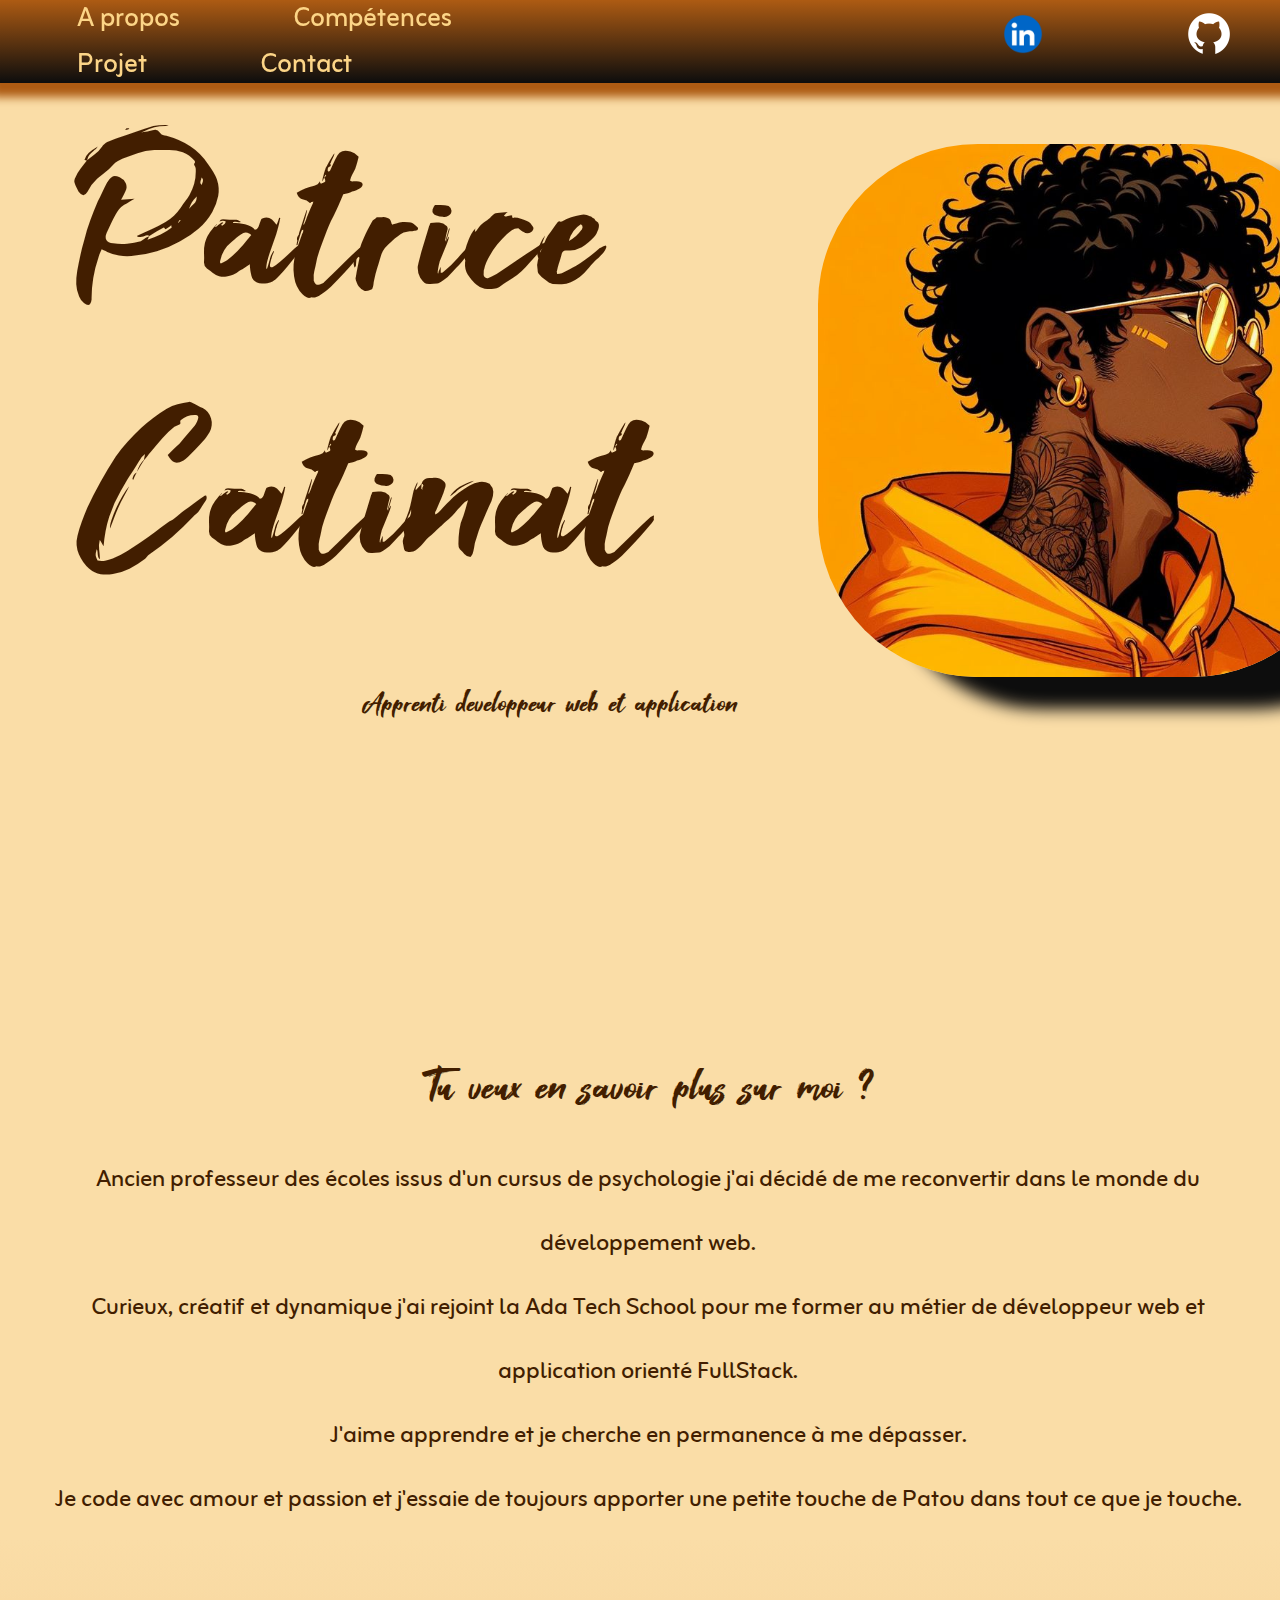
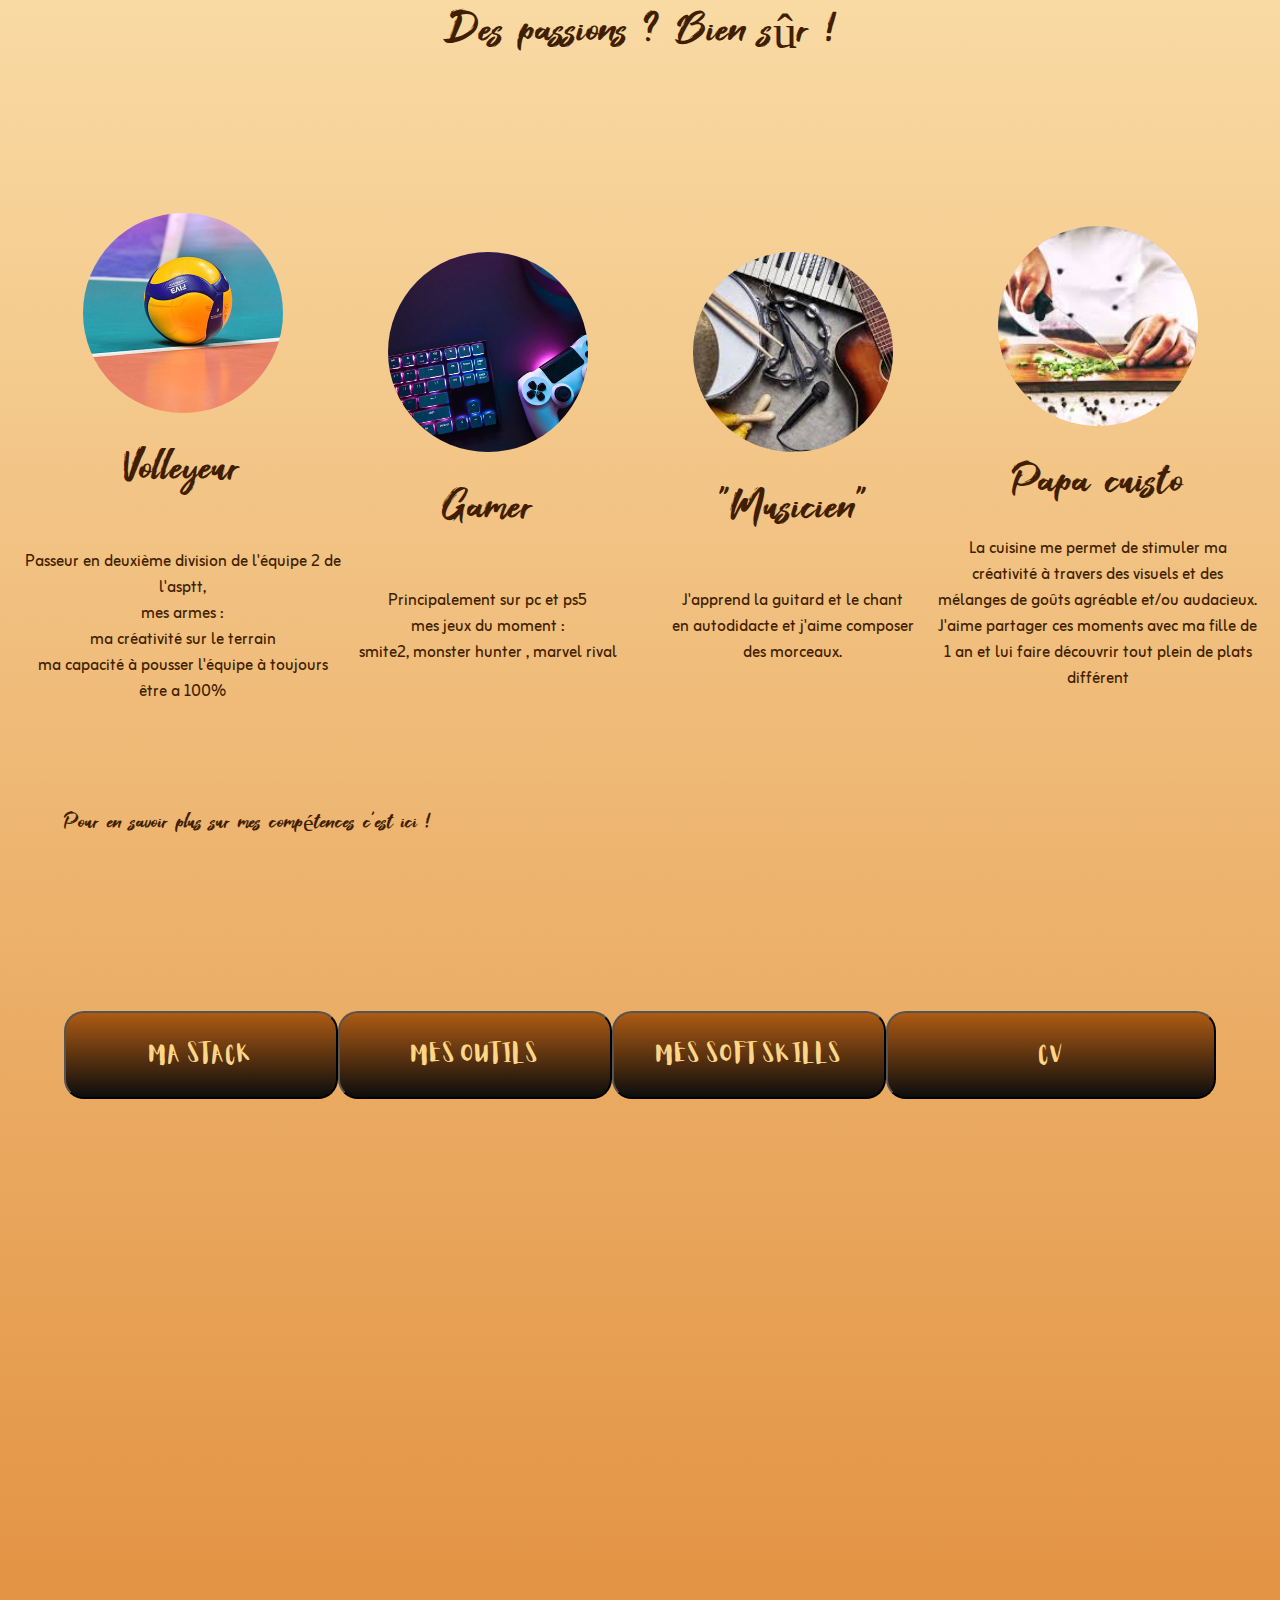
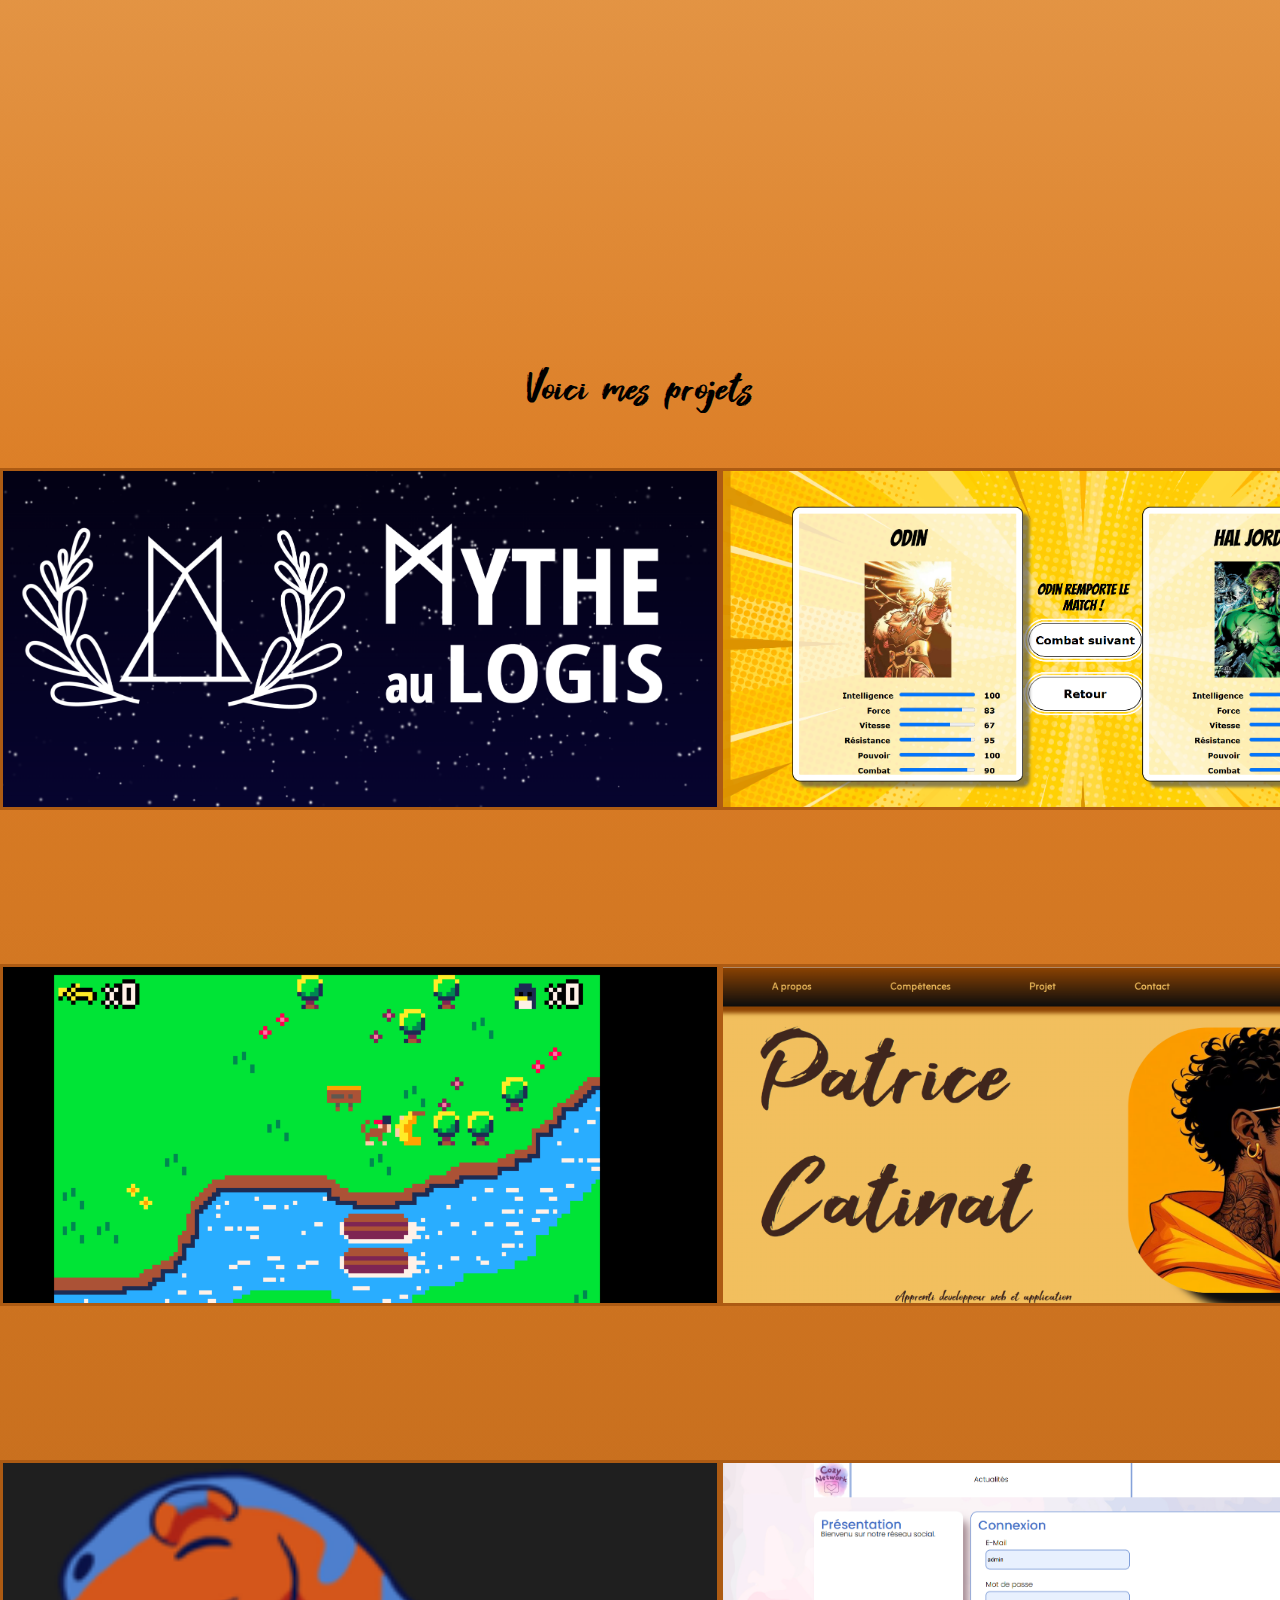
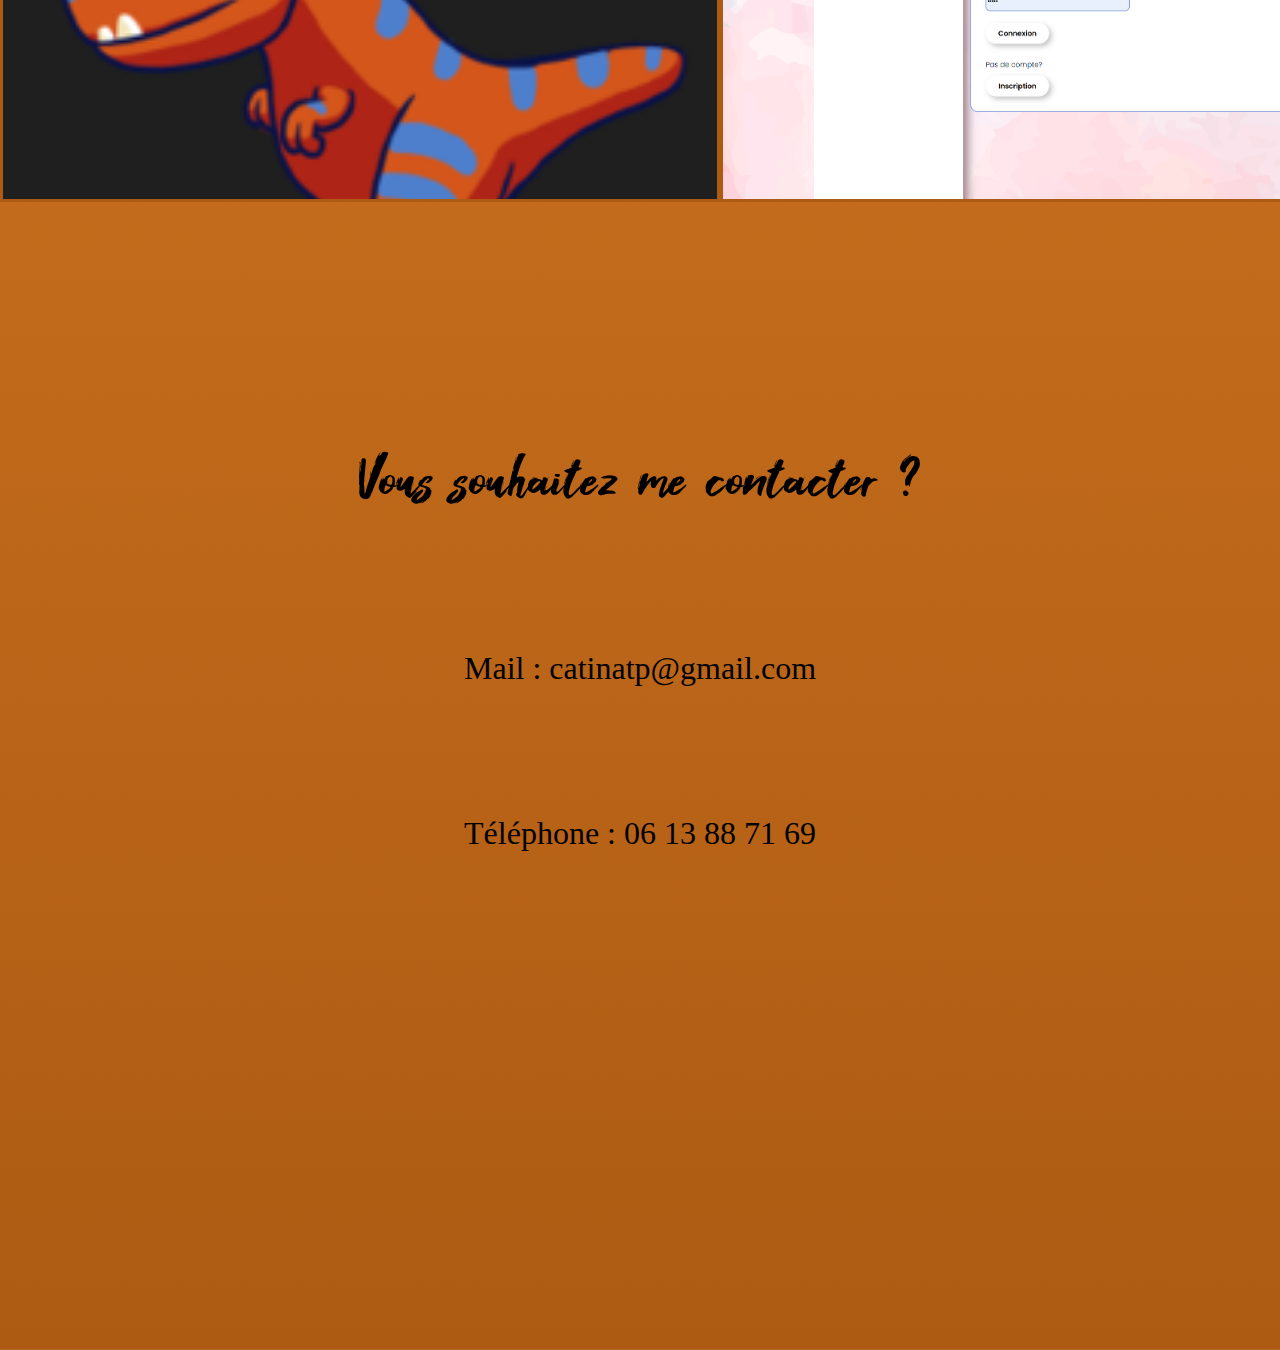
==== index.html @ e77ebff4 "Merge branch 'main' of github.com:Patrice976/Portfolio" ====
<!DOCTYPE html>
<html lang="en">
<head>
    <meta charset="UTF-8">
    <meta name="viewport" content="width=device-width, initial-scale=1.0">
    <link rel="icon" type="image/vnd.icon" href="asset\img\faviconPortefolio.jpeg">
    
    <!-- implémentation js  -->
    <script src="asset/js/pf.js" defer></script>
    <!-- Police d'écriture  -->
     <!-- Police Aloja-->
    <link rel="stylesheet" href="font/Aloja-Free-Font/Aloja-Light.otf">
    <link rel="stylesheet" href="font/font.css">
    <link rel="preconnect" href="https://fonts.googleapis.com">
    <link rel="preconnect" href="https://fonts.gstatic.com" crossorigin>
    <!-- Police Zain-->
    <link href="https://fonts.googleapis.com/css2?family=Cinzel:wght@400..900&family=Dancing+Script:wght@400..700&family=Merienda:wght@300..900&family=Oswald:wght@200..700&display=swap" rel="stylesheet">
    <link rel="preconnect" href="https://fonts.googleapis.com">
    <link rel="preconnect" href="https://fonts.gstatic.com" crossorigin>
    <link href="https://fonts.googleapis.com/css2?family=Zain:wght@200;300;400;700;800;900&display=swap" rel="stylesheet">
<!-- CSS -->
    <link rel="stylesheet" href="asset/css/theme.css">
    <link rel="stylesheet" href="asset/css/pf.css">
    <title>Portfolio de Patrice Catinat</title>
</head>
<body class="yellowTheme ">
    <header class="headery">
        <div class="nav">
            <a href="#a_propos">A propos</a>
            <a href="#competences">Compétences</a>
            <a href="#projets">Projet</a>
            <a href="#contact">Contact</a>
        </div>
        <div class="linkResaux"> 
            <a href="https://www.linkedin.com/in/patrice-catinat/" target =_blank><img class="logoResaux" src="asset\img\linkedin.webp" alt="logo linkedin"></a>
            <a href="https://github.com/Patrice976" target="_blank"><img class="logoResaux" src="asset\img\github.png" alt="logo github"></a>
            
        </div>
        
        
    </header>

    <section class="div1">
    <div class="landing_container">
    <div class="txt_container">
        <h1>Patrice Catinat</h1>
        <h2>Apprenti developpeur web et application</h2>
    </div>
    <div class="img_container">
        <img id="me" src="asset\img\slefy.jpeg" alt="illustration jeune métisse sur fond jaune , cheuveux bouclé, lunette de soleil aux verres orangées , boucle d'oreils, tatouage sur le cou et sweat jaune " >
    </div>
    </section>

    <section class="div2" id="a_propos">
        
        <div class="contenu_a_propos">
            
            <h2>Tu veux en savoir plus sur moi ? </h2>
            <div class ="txt">
                Ancien professeur des écoles issus d'un cursus de psychologie j'ai décidé de me reconvertir dans le monde du développement web. <br>
                Curieux, créatif et dynamique j'ai rejoint la Ada Tech School pour me former au métier de développeur web et application orienté FullStack.<br>
                J'aime apprendre et je cherche en permanence à me dépasser. <br>
                Je code avec amour et passion et j'essaie de toujours apporter une petite touche de Patou dans tout ce que je touche. <br> 
            </div>
        </div>

        <div>
            <br><br><br><br><h2>Des passions ? Bien sûr ! </h2><br>
                <div class="activities">

                    <div class="passions" id="volley">
                        <img src="/asset/img/volley.jpg" alt = "ballon de volley de la marque mikasa posé sur les bordure d'un terrain de volley">
                        <div class="txt_under_img ltxt "><h2>Volleyeur</h2> <br> Passeur en deuxième division de l'équipe 2 de l'asptt,<br> mes armes : <br> ma créativité sur le terrain <br>  ma capacité à pousser l'équipe à toujours être a 100%</div>
                    </div>

                    <div class="passions" id="jeux vidéo" >
                        <img src="/asset/img/jeux_video.jpg" alt="un clavier PC et une manette de ps4 posé sur un fond noir violet bleu nuit ">
                        <div class="txt_under_img ltxt"><h2>Gamer</h2> <br> Principalement sur pc et ps5 <br>
                             mes jeux du moment : <br>
                             smite2, monster hunter , marvel rival</div>
                    </div>

                    <div class="passions" id="musique">
                        <img src="/asset/img/musique.jpeg" alt ="Divers instrumé posé tel qu'un tambour et une symballe de batterie ainsi que ses baguette , un tambourin, des maracas, un micro, une guitard et un clavier de piano ">
                        <div class="txt_under_img ltxt"><h2>"Musicien"</h2> <br> J'apprend la guitard et le chant <br> en autodidacte et j'aime composer <br> des morceaux.  </div>
                    </div>

                    <div class="passions" id="cuisine">
                        <img src="/asset/img/cuisine.jpeg" alt=" un gros plan sur un couteau entrain de couper de la ciboulette sur un plan de travail avec des grain de poivre devant" >
                        <div class="txt_under_img ltxt"><h2>Papa cuisto</h2> La cuisine me permet de stimuler ma créativité à travers des visuels et des mélanges de goûts agréable et/ou audacieux.<br> J'aime partager ces moments avec ma fille de 1 an  et lui faire découvrir tout plein de plats différent </div>
                    
                    </div>
                </div>
                </section>
    </div>
    </section>

    
    <section class="div3" id ="competences">
        <div>
        <h2 >Pour en savoir plus sur mes compétences c'est ici ! </h2>
        <div class="button_list">
            <button id="stack">Ma stack</button>   
            <button id="outils">Mes outils</button>
            <button id="skills">Mes soft skills</button>
            <a href="asset/img/CV Pat'.pdf" target="_blank"><button id="CV">CV</button></a>
            
        </div>
        </div>
        
        <section class="display_button">
            <div class="ma_stack hide">
                <div class="stack_img" id="pourlinstant">
                    <img src="asset/img/logo techno/JavaScript-logo.png" id="img_js" alt="img_js">
                    <img src="asset/img/logo techno/vuejs.png" id="img_vue" alt="img_vue">
                    <img src="asset/img/logo techno/Python-logo-notext.svg.png" id="img_python" alt="img_python">
                    <img src="asset/img/logo techno/php logo.png" id="img_php" alt="img_php">
                    
                </div>
                <div class="stack_txt">
                    <span id="txt_js" class="hide">
                        <h2>Javascript</h2>
                        Mon langage favori, présent sur tous mes projets, je l'utilise principalement pour créer des animations et des interactions dynamiques sur mes sites.
                    </span>
                    <span id="txt_python" class="hide">
                        <h2>Python</h2>
                        C'est un langage que j'ai découvert au lycée. Je n'y ai pas touché depuis, mais j'essaie de me réapproprier ce langage à travers divers exercices proposés par ma formation.
                    </span>
                    <span id="txt_php" class="hide">
                        <h2>PHP</h2>
                        PHP est un langage qui me permet de gérer facilement les bases de données et de coordonner la communication entre le client et le serveur, offrant des expériences utilisateur personnalisées et interactives.
                    </span>
                    <span id="txt_vue" class="hide">
                        <h2>Vue.js</h2>
                        Vue.js est mon premier framework ; il me permet de structurer mon code en différents blocs autonomes, tout en facilitant la gestion de leur logique et de leur style.   
                    </span>
                </div>
            </div>
    
            <div class="mes_outils hide"> 
                
                <div class="stack_img">
                    <img src= "asset\img\logo techno\Figma-logo.svg.png" id="figma_logo" alt="logo figma" >
                    <img src= "asset\img\logo techno\icone-github-jaune.png" id="github_logo" alt="logo github">
                    <img src="asset\img\logo techno\logo-logo-git-line-cheat-sheet-signage-cheating-mug-png-clipart-removebg-preview.png" id="git_logo" alt="logo git">
                    <img src="asset\img\logo techno\Notion-logo.svg.png" id="notion_logo" alt="logo notion">
                    <img src="asset\img\logo techno\Slack_icon_2019.svg.png" id="slack_logo" alt="logo slack">
                    <img src="asset\img\logo techno\Visual_Studio_Code_1.35_icon.svg.png" id="vscode_logo" alt="logo visual code studio">
                </div>
                <div class="stack_txt">
                    <span id="txt_figma" class="hide" >
                        <h2>Figma</h2>
                        Passionné par le front-end, j'ai commencé à apprendre Figma pour créer des visuels et des wireframe, afin de mieux donner vie à mes idées. 
                       </span>
                    <span id="txt_github" class="hide" >
                        <h2>Github</h2>
                        C'est un outil essentiel pour collaborer sur des projets en équipe, de plus cet outil me permet de partager le code de mes exercices et projets personnels. 
                    </span>
                    <span id="txt_git" class="hide">
                        <h2>Git</h2>
                        Outil inispensable pour versionner mon travail, me permettant de sauvegarder mes projets sur GitHub. Cela m'offre la flexibilité de reprendre mon travail depuis n'importe quelle machine et de restaurer des versions antérieurs en cas de problèmes . 
                    </span>
                    <span id="txt_notion" class="hide">
                        <h2>Notion</h2>
                        Mon super outil de prise de note et d'organisation. Je l'utilie pour structurer mes cours, centraliser mes idées et garder une vue d'ensemble sur mes projets. Sa flexibilité me permet de créer un espace de travail personnalisé, adapté à mes besoin du quotidien."               </span>
                    <span id="txt_slack" class="hide">
                        <h2>Slack</h2>
                        C'est l'outil principale de communication de ma formation. Elle permet de facilité et fluidifier les échanges avec les encadrant et autres apprenant. Slack me permet de poser des questions, partager des ressources et collaborer en temps réel.                     </span>
                    <span id="txt_vscode" class="hide">
                        <h2>Visual Studio Code</h2>
                        Un IDE intuitive et flexible riche en extension personnalisables. J'apprécie particulièrement coder avec cet outil, qui rend le développement agréable et efficace grâce à son ergonomie.  
                    </span>
                </div>

            </div>
    
            <div class="mes_skills hide"> 
                <div class="stack_img">
                    <img src= "asset\img\logo skillz\teamwork.png" id="teamwork_logo" alt="logo travail d'équipe">
                    <img src="asset\img\logo skillz\créativité.png" id="creativity_logo" alt=" logo créativité">
                    <img src="asset\img\logo skillz\sensducontact-.png" id="sociability_logo" alt="logo sociabilité">
                    <img src="asset\img\logo skillz\empathie.png" id="empathy_logo" alt="logo empathie">
                </div>
            <div class="stack_txt">
                <span id="txt_teamwork" class="hide" >
                    <h2>Travail d'équipe</h2>
                    "Seul, on va plus vite, mais ensemble, on va plus loin." Cette citation résonne particulièrement avec ma vision du travail en équipe. Pour moi, la collaboration n'est pas seulement essentielle, elle est également une source de motivation et de créativité.
                    Mon expérience variée, notamment lors de la conception d'expériences en psychologie et en tant que professeur des écoles, m'a permis de développer une véritable sensibilité au travail d'équipe.  
                </span>             
                <span id="txt_creativity" class="hide" >
                    <h2>Créativité</h2>
                    Créatif et passionné, j'ai toujours aimé concevoir des solutions originales. En tant que professeur des écoles, j'ai constamment cherché à produire du contenu stimulant et engageant pour favoriser l'apprentissage de mes élèves . Aujourd'hui je souhaite utiliser cette créativité pour résooudre des problèmes et proposer des visuels stimulant pour les utilisateurs.             
                </span>
                <span id="txt_sociability" class="hide" >
                    <h2>Sens du contact</h2>
                    Mon optimisme naturel et à ma bonne humeur, facilite grandement mes interactions avec les autres. Créer des relations authentiques et de qualité est pour moi un véritable atout. En tant qu'ancien enseignant, j'ai su tisser des liens de confiance solides avec les parents, les élèves et mes collègues. Cette aptitude à établir des connexions humaines est au cœur de mon approche professionnelle, me permettant de collaborer efficacement dans différents environnements.
                </span>
                <span id="txt_empathy" class="hide" > 
                    <h2>Empathie</h2>
                    Grâce à mon vécu personnel et ma formation en psychologie, j'ai développé une profonde capacité à comprendre les autres. Je sais reconnaître les émotions de ceux qui m'entourent, et je suis en mesure de les accompagner de manière bienveillante lorsqu'ils en ressentent le besoin. J'ai un regard attentif qui me permet de percevoir rapidement les signes de mal-être, et je n'hésite jamais à offrir mon aide et mon soutien.
                </span>

            </div>

        </section>
    </section>

    </section>
    
    
    <section class="div4"><a name="projets"></a> 
    
        <h2>Voici mes projets</h2>

        <div class="allprojectlist">
        
           <div class="projectlistcontainer" id="Mythe_au_logis">
            <div class="bg_projet"></div>
                <div class="project_name" >
                    <div class="projet_presentation">
                        <h2>Mythe_au_logis</h2>
                        <p class="txt">Un site autour de la mythologie qui ressence des informations sur divers divinités et mythologies du monde.</p>
                        <button> <a href="https://mythe-au-logis.vercel.app/" target="_blank">Visiter le site</a> </button>
                    </div>
                    <div class = "projet_stack">
                        <img src ="asset/img/logo techno/html.png">
                        <img src="asset/img/logo techno/css.png">
                        <img src="asset\img\logo techno/JS.png">
                    </div>
                    <div class="work_in_progress">
                        <img >
                        <p class="txt"> En cours...</p>
                    </div>
                    
                </div>
            </div>
            
            <div class="projectlistcontainer" id="superhero_api">
                <div class="bg_projet"></div>
                <div class="project_name" >
                    <div class="projet_presentation">
                        <h2>SuperHero_api</h2>
                        <p class="txt">Un site des duels de carte basé sur les héro de comics et quelques autres surprises </p>
                        <button><a href="https://hero-api-red.vercel.app/" target="_blank">Vister le site </a> </button>
                    </div>
                    <div class = "projet_stack">
                        <img src ="asset/img/logo techno/html.png">
                        <img src="asset/img/logo techno/css.png">
                        <img src="asset\img\logo techno/JS.png">
                    </div>
                    <div class="work_in_progress">
                        <img>
                        <p class="txt"> En cours...</p>
                    </div>
                    
                </div>
            </div>

            <div class="projectlistcontainer" id="mokey_adventure">
                <div class="bg_projet"></div>
                <div class="project_name" >
                    <div class="projet_presentation">
                        <h2>Mokey adventure</h2>
                        <p class="txt">Un jeu type rpg dans lequel on incarne un singe qui doit libérer ses amis</p>
                        <button> Découvrir le jeu</button>
                    </div>
                    <div class ="projet_stack">
                        <img src ="asset/img/logo techno/Lua-Logo.svg.png">
                    </div>
                </div>
            </div>

            <div class="projectlistcontainer" id="portfolio">
                <div class="bg_projet"></div>
                <div class="project_name" >
                    <div class="projet_presentation">
                        <h2>Portfolio</h2>
                        <p class="txt">C'est là où nous somme actuellement, un site qui te montre qui je suis et une partie de mes projets </p>
                        <button>Visiter de nouveau </button>
                    </div>
                    <div class = "projet_stack">
                        <img src ="asset/img/logo techno/html.png">
                        <img src="asset/img/logo techno/css.png">
                        <img src="asset\img\logo techno/JS.png">
                    </div>
                </div>
            </div>

            <div class="projectlistcontainer" id="Dicosaurus">
                <div class="bg_projet"></div>
                <div class="project_name" >
                    <div class="projet_presentation">
                        <h2>Dicosaurus</h2>
                        <p class="txt">Une extension de navigateur qui te permet de définir les mots que tu surlignes </p>
                        <button>Essayer l'extension </button>
                    </div>
                    <div class = "projet_stack">
                        <img src ="asset/img/logo techno/html.png">
                        <img src="asset/img/logo techno/css.png">
                        <img src="asset\img\logo techno/JS.png">
                    </div>
                </div>
            </div>


            <div class="projectlistcontainer" id="cozyNetwork">
                <div class="bg_projet"></div>
                <div class="project_name" >
                    <div class="projet_presentation">
                        <h2>Cozy Network</h2>
                        <p class="txt">Maintenance et amélioration d'un site type réseau sociale </p>
                        <button> <a href ="https://github.com/Patrice976/socialNetworkPHP" target="_blank">Voir le github</a> </button>
                    </div>
                    <div class = "projet_stack">
                        <img src ="asset/img/logo techno/html.png">
                        <img src="asset/img/logo techno/css.png">
                        <img src="asset/img/logo techno/php logo.png">
                    </div>
                </div>
            </div>


            

        </div>


        
    </section>
    <section class="div5" id="contact">
        <h1> Vous souhaitez me contacter ? </h1>
        <p>Mail : catinatp@gmail.com</p>
        <p>Téléphone : 06 13 88 71 69</p>
    </section>
    
</body>
</html>
---- font/font.css ----
@font-face {

    /* font-family : Tlakah ;
    src : url(./Talaka/tlakah.ttf) format('truetype'); */

    /* font-family : Harmony ;
    src : url(./BalletOfHarmony/Ballet\ Harmony.ttf) format('truetype'); */

    font-family: foxlight ;
    src : url(./foxlight/Foxlite\ Script.ttf) format('truetype')

}

@font-face {
    font-family :  Aloja-Light ;
    src: url(Aloja-Free-Font/Aloja-Light.otf) ;
}
---- asset/css/theme.css ----
:root {
    --main-color: #ad5b13; 
    --lightest-color: #fadda7; 
    --secondary-light-color: #DC7E26;
    --secondary-dark-color: #421E00;
    --darkest-color: #0D0D0D;
    --police-color : black ;
    --police-color-light : #fcd587
    
   
}
---- asset/css/pf.css ----
* {
    margin : 0;
    padding : 0 ;
}

a { 
    color: inherit;
    text-decoration: none;
}

body {
     overflow-x : hidden
     
}
.txt {
    font-size: 1.5em;
    font-family: "Zain", sans-serif;
    font-weight: 400;
    font-style: normal;
    text-align: center;
}



section {
    height: 100vh ;
    width: 100%;
}

.headery {
    z-index: 20;
    display: flex;
    justify-content: space-between;
    align-items: center;
    padding: 1.4em ;
    position : fixed ;
    width : 100% ;
    background : linear-gradient(var(--main-color),var(--darkest-color)) ;
    height : 2.4em;
    box-shadow: 5px 0px 9px 14px var(--main-color);
    
}

.linkResaux {
    width : auto;
    display : flex;
    justify-content: flex-end;
}

.linkResaux a {
    margin : 0;
    padding : 0;
}




.headery a {
    margin : 0 2em ;
    color: var(--police-color-light);
    font-family: "Zain", sans-serif;
    font-weight: 400;
    font-style: normal;
    font-size: medium;
    font-size: 1.7em;
    text-decoration: none;
}

.nav {
    margin-right: 20%;
}

.logoResaux {
    margin : 0 0.5em;
    height:50px;
    width : 50px;
    transition : transform 0.4s
}

.logoResaux:hover {
    transform: scale(1.5);
}

.yellowTheme {
    background: linear-gradient(var(--lightest-color) 25%,var(--secondary-light-color) 60%,var(--main-color));
    color:var(--secondary-dark-color);

}

.landing_container{
    display:flex ;
    overflow-x: hidden ;
    margin-left: 2%;    
}

.txt_container {
    overflow: visible;
    margin-left : 1em;
    margin-top: 5em ;
    font-family: 'Aloja-Light';
    font-optical-sizing: auto;
}

.img_container{
    margin-top : 4em ;
}

h1 {
    font-size: 15em;
    font-weight: normal;
    font-family: 'foxlight';
    margin : 5%
}

h2 {
    font-family: "foxlight";
    font-weight: normal;

}


.div1 h2 {
    margin-left : 10em ;
    margin-bottom : 2em ;
    font-size : 2em ;
    overflow : visible ;
    white-space: nowrap;
}

.div2 h2 {
    text-align: center;
    margin-bottom: 0.5em;
    font-size: 3em;
}

#me {
    height: 65%;
    width: auto;
    margin-top : 5em ;
    margin-right : 2.5em ;
    margin-left : 5em ; 
    border-radius: 30% ;
    box-shadow : var(--darkest-color) 4em 2em 1em 0px;
    transition : opacity 0.4s ease-in-out ; margin-
}

.div2 {
    padding-bottom: 50dvh;
}
.contenu_a_propos {
    margin-top : 10em ;
    line-height: 4em;
    margin-left: 2em;
    margin-right: 1em;
}
.activities {
    display: flex;
    justify-content: space-around;
    align-items: center ;
    flex-wrap: nowrap;
    margin : 30px

}
.passions {
    display : flex ;
    flex-direction: column;
    align-items : center ;
    justify-content: center;
    text-align: center;
    margin : 3em ;
    flex-wrap: nowrap;
    width: 20dvh;



}


.passions img{
    height: 200px ;
    width: 200px ;
    border-radius: 50%;
    object-fit:cover;
    padding : 2em



}

.txt_under_img {
    text-align: center;
    width: 25dvw
}

.ltxt {
    font-size: 1em ;
    font-family: 'Zain';
    color : var(--secondary)
}

.txt_above_img h2 {
    font-size: 2 em;
    text-align: center;
    bottom : 100% ;
    margin-left : 40% ;
    color : var(--police-color)

}

.div3 {
    display : flex ;
    flex-direction: column;
    align-items: center;
}

.display_button {
    width: 100dvw;
}

.ma_stack, .mes_outils, .mes_skills, .CV {
    display : flex ;
    position: relative ;
    flex-direction : column ;
    align-items: center;
    margin-top : 5% ;
    text-align: center ;
     /* background-color: gold;  */
}

.stack_img {
    display : flex ;
   justify-content: space-evenly;
   /* background-color: aqua; */
   width: 100%;

}

#pourlinstant {

    display : flex ;
   justify-content: space-evenly;
   width: 100%;

}

#pourlinstant  img {
    height: 200px ;
    max-width: 200px ;
    padding : 1em ;
    /* background-color: chartreuse; */

}

/* text commentaire stack */
#txt_js {
 z-index: 200;
}

.stack_txt{
    padding : 2em ;
    /* margin-left: 120% ; */
    width : 100dvh ;
    text-align: center ;
    font-size: 1.5em;
    font-family: "Zain", sans-serif;
    font-weight: 300;
    font-style: normal;
    color : var(--police-color) ;
    
}

.stack_txt h2 {
    color : var(--police-color)
}

.div3 .stack_img img {
    height: 150px ;
    max-width: 150px ;
    padding : 1em ;
    /* background-color: chartreuse; */

}

.button_list {
    display: flex;
    margin-top: 15%;
    width: 90dvw ;
    /* background-color: magenta; */
}



button {
    font-family: "Aloja-Light";
}

.button_list button {
    display: flex;
    align-items: center;
    justify-content: center;
    text-decoration: none;
    color: var(--police-color-light);
    font-size: 22px;
    border-radius: 20px;
    width: 15em;
    height: 4em;
    margin-left : auto ;
    margin-right : auto ;
    transition: 0.3s;
    background: linear-gradient(var(--main-color),var(--darkest-color));
    margin-bottom : 3em
  }

  .button_list button:hover {
    cursor:pointer;
    border-bottom-width: 0;
    animation : 1.3s ease-in-out  infinite alternate pickme

  }

  @keyframes pickme {
    from { transform : translateY(-10px)}
    to {transform : translateY(10px)}
  }

.stack_img img:hover {
    cursor:pointer;
    animation : 0.5s ease-in-out infinite alternate itsme ;
    
}



@keyframes itsme {
    from { transform: scale(1.1);}
    to {transform: scale(1.5);}

}

/* section 4 */

.div4{
    margin-top : 20%;
    height : 180dvh;
}
.div4 h2 {
    text-align: center;
    font-size: 3em;
    margin-bottom: 1em;
    color : var(--police-color)
}

.allprojectlist { 
    display: grid ; 
    justify-items: center;
    grid-template-columns: 1fr 1fr;
    row-gap: 15%;
    width : 100%;
    margin : auto;


}

.projectlistcontainer {
    display: flex;
    position : relative;
    justify-items: center;
    align-items: center;
    border: solid var(--main-color);
    width: 80dvh;
    height: 38dvh;
    margin : auto ; 
    justify-content: center;
    box-sizing: border-box;
}

.projet_presentation {
    padding: 10%;
    color: var(--police-color);
}

.bg_projet {
    position : absolute;
    top : 0;
    left : 0;
    width: 100%;
    height : 100%;
    z-index: -1;
    background-color: aqua;
    opacity: 1;
}

.bg_projet:hover {
    opacity: 0.25;
}


#Mythe_au_logis .bg_projet  {
    background-image: url(../../asset/img/mythe_au_logis.png);
    background-size: cover ;
}


#superhero_api .bg_projet {
    background-image: url(../../asset/img/SuperHeroAPI.PNG);
    background-size: cover;
}

#mokey_adventure .bg_projet {
    background-image: url(../../asset/img/MonkeyAdventure.PNG);
    background-size: cover;
}

#portfolio .bg_projet {
    background-image: url(../../asset/img/portefolio.PNG);
    background-size: cover;
}

#Dicosaurus .bg_projet {
    background-image: url(../../asset/img/dino_neutral3.PNG);
    background-size: cover;
}

#cozyNetwork .bg_projet {
    background-image: url(../../asset/img/cozynetwork\ preview.png);
    background-size: cover;
}

.project_name {
   position: relative; 
   display : flex;
   align-items: baseline;
   transition : opacity 3s 
}


.project_name h1 {
    z-index : 2;
    font-size: 6em;
    text-align: center;
}

.projet_stack {
    z-index : 1;
    display: flex;
    flex-direction: column;
    animation : 1.75s ease-in-out  forwards showstacks, 2s ease-in-out  forwards apparition;
    width: 100%; 
      
}
.projet_stack img {

    height: 60%;
    width : 60%;

}
.work_in_progress {
    position : absolute;
    display : flex; 
    flex-direction: column;
    padding : 5%;
    width: 20%;
    height: auto ;
    
}
.work_in_progress .txt {
    position : static;
    font-size: 0.8em ;
    padding : 10px;
    margin-left : 15%;
}

.work_in_progress img {
    height: 100px;
    width : 110px 
}

.project_name {
    align-items: center ;
    display: flex;
}

.project_name h1 {
    color : var(--police-color)
}

.bg_projet {
    transition : opacity 0.75s 
}
.projet_presentation {
    display: flex;
    flex-direction: column;
    justify-content: center ;
    align-items: center;
    gap: 50px;
    width: 300%;
    height : 100%;
    z-index: 100;
    margin-left: 20%;
    color : var(--police-color)
    
}
.projet_presentation .txt {
    font-size: 1.2em;
    font-weight: 400;
}

.projet_presentation h2 {
    margin : 0 ; 

}

.work_in_progress .txt {
    color : var(--police-color)
}

.div5 {
    color: var(--police-color)
}
.div5 h1 {
    font-size: 4em;
    text-align: center;
}

.div5 p {
    text-align: center;
    font-size : 2em;
    padding: 5%;
}






.projet_presentation button {
    width : 70%
}

@keyframes showstacks {
    from { transform : translateX(0%)}
    to {transform : translateX(105%)}
  }

  @keyframes apparition {
    from { opacity : 0}
    to {opacity : 100}
  }






/* Pour cacher les éléments */

.hide {
    display: none
}
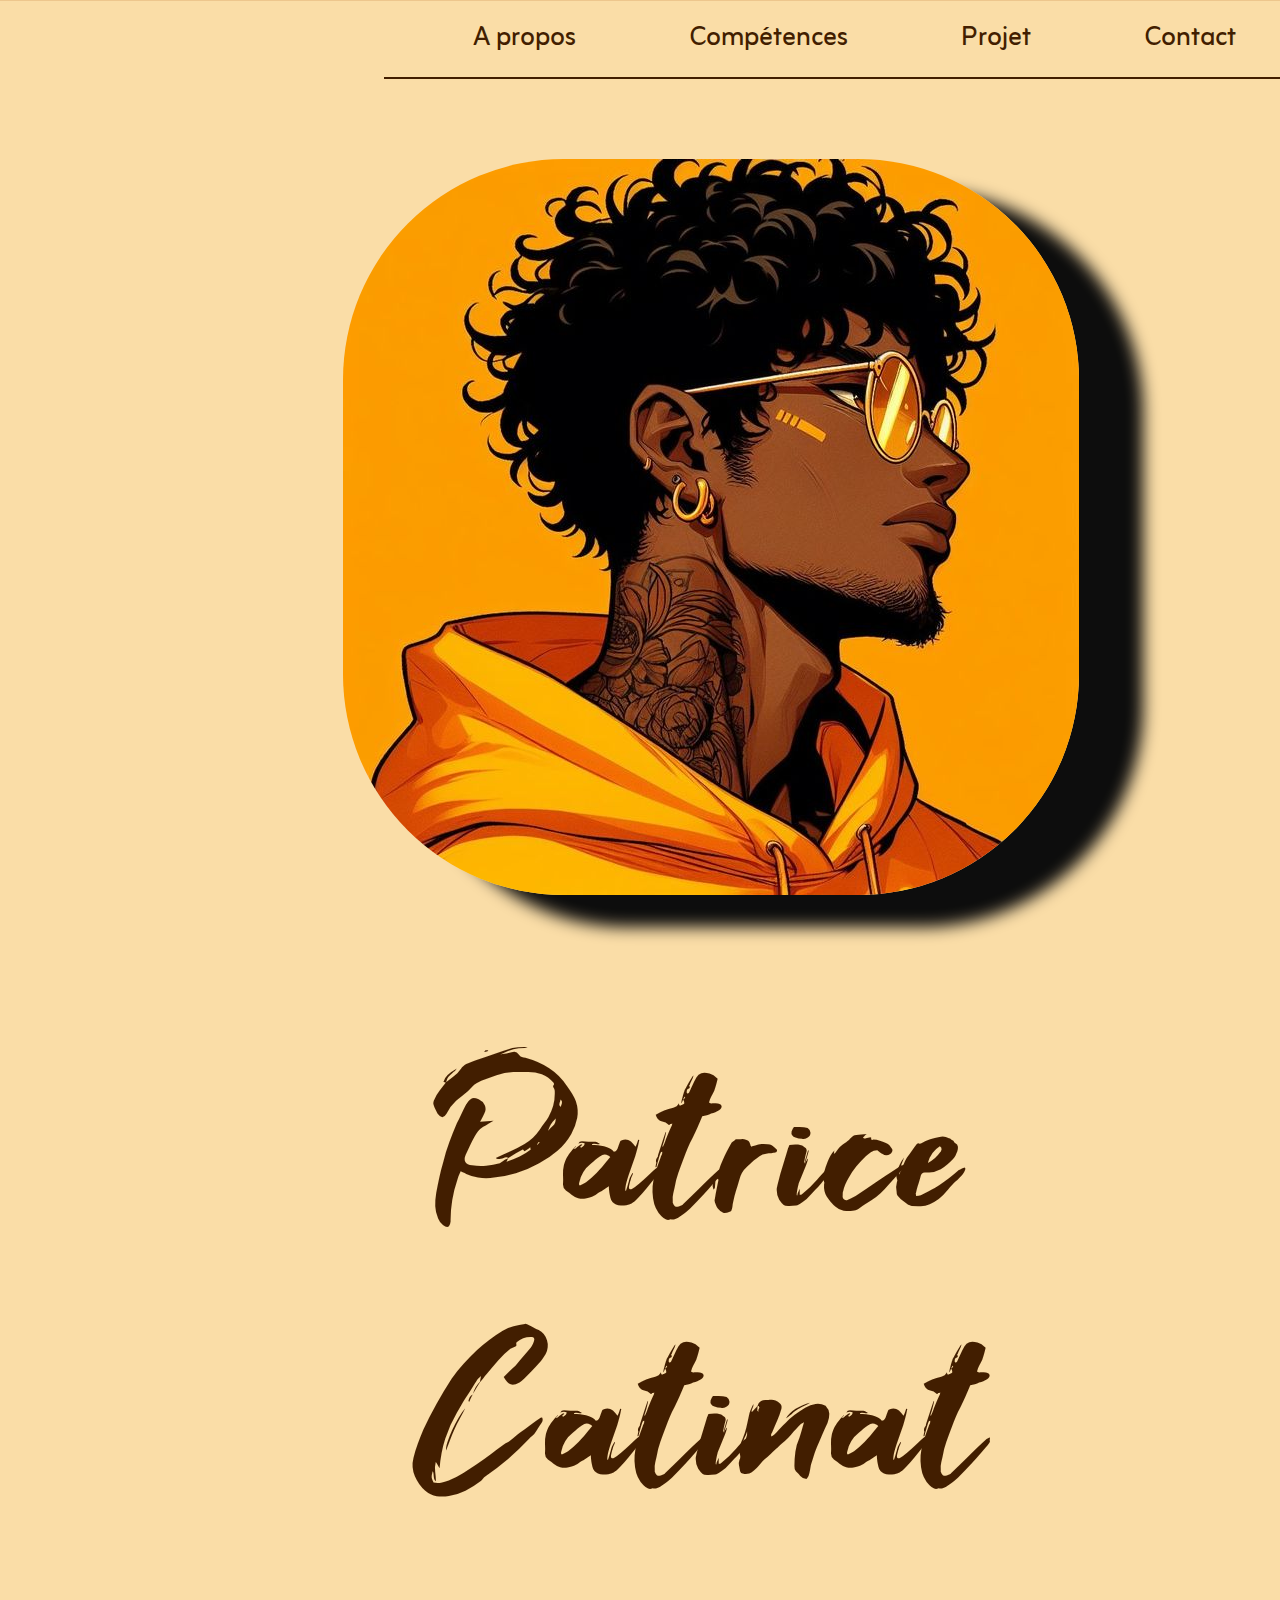
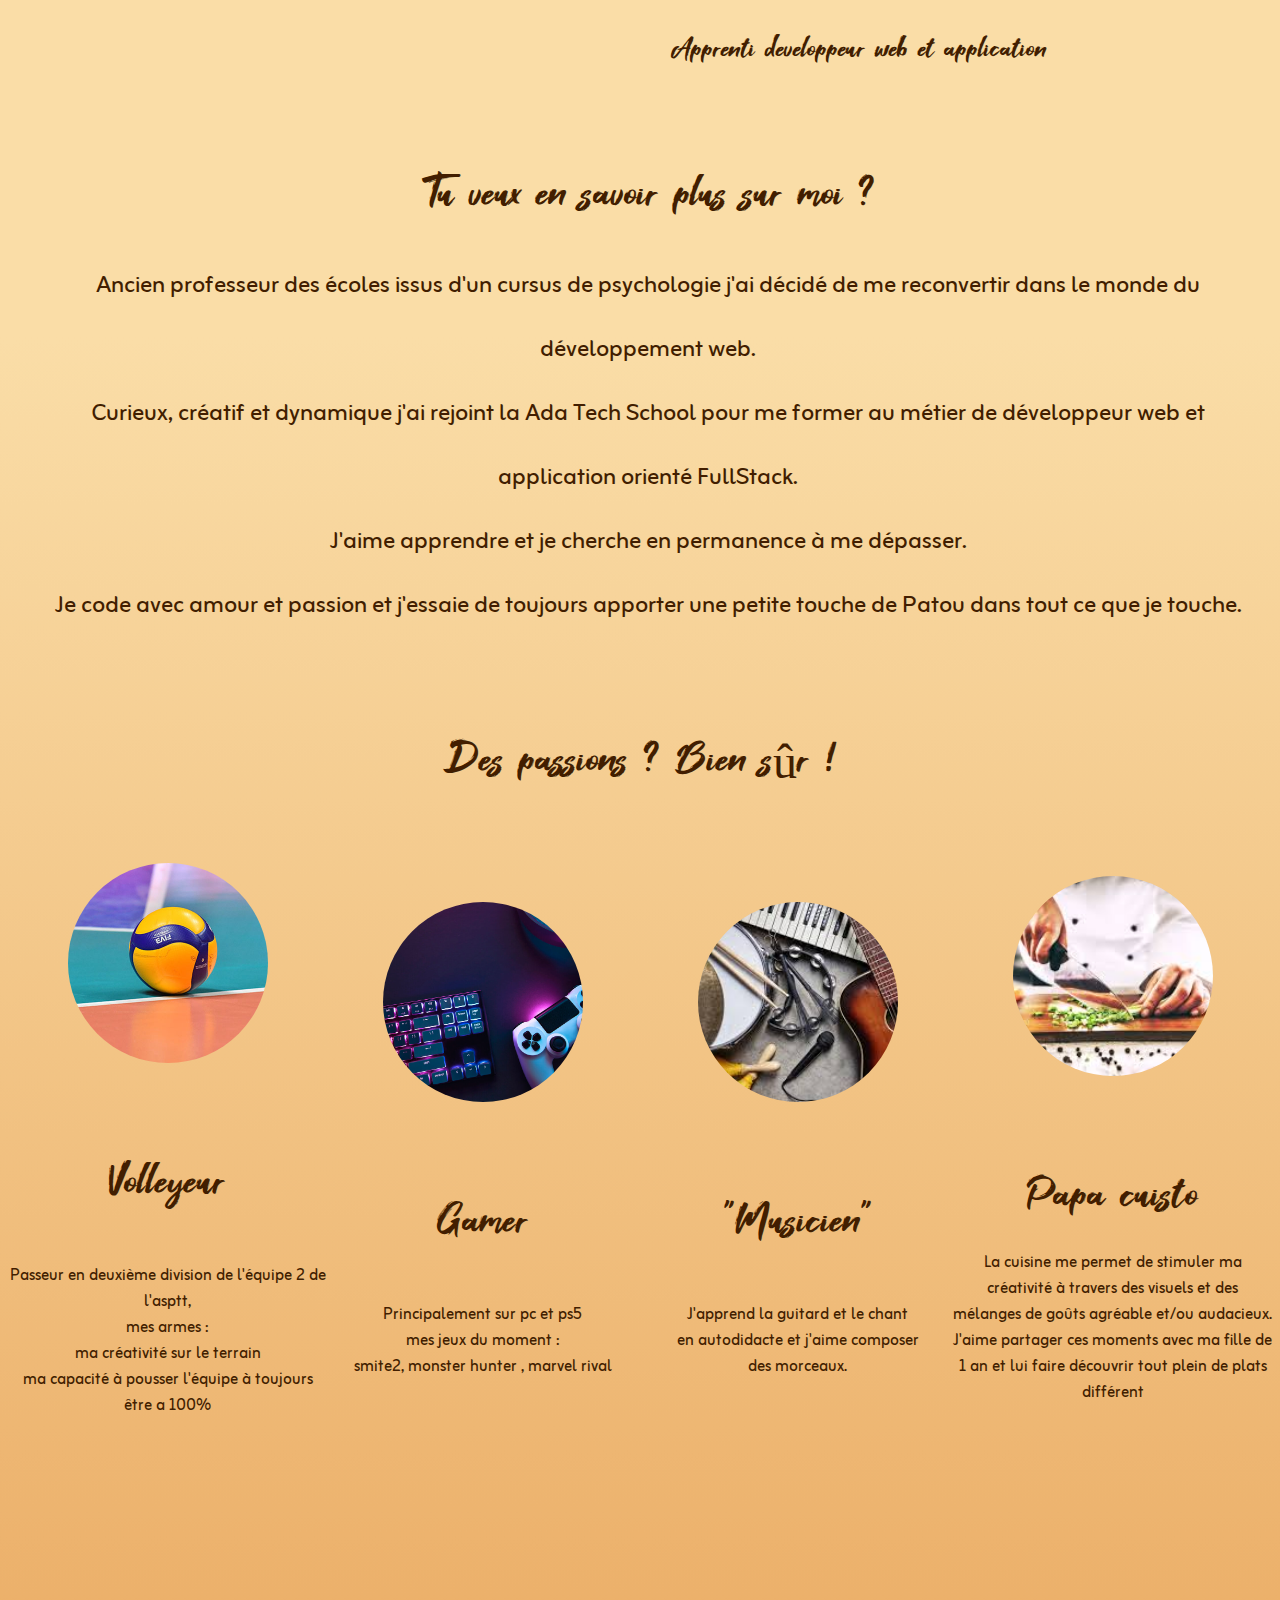
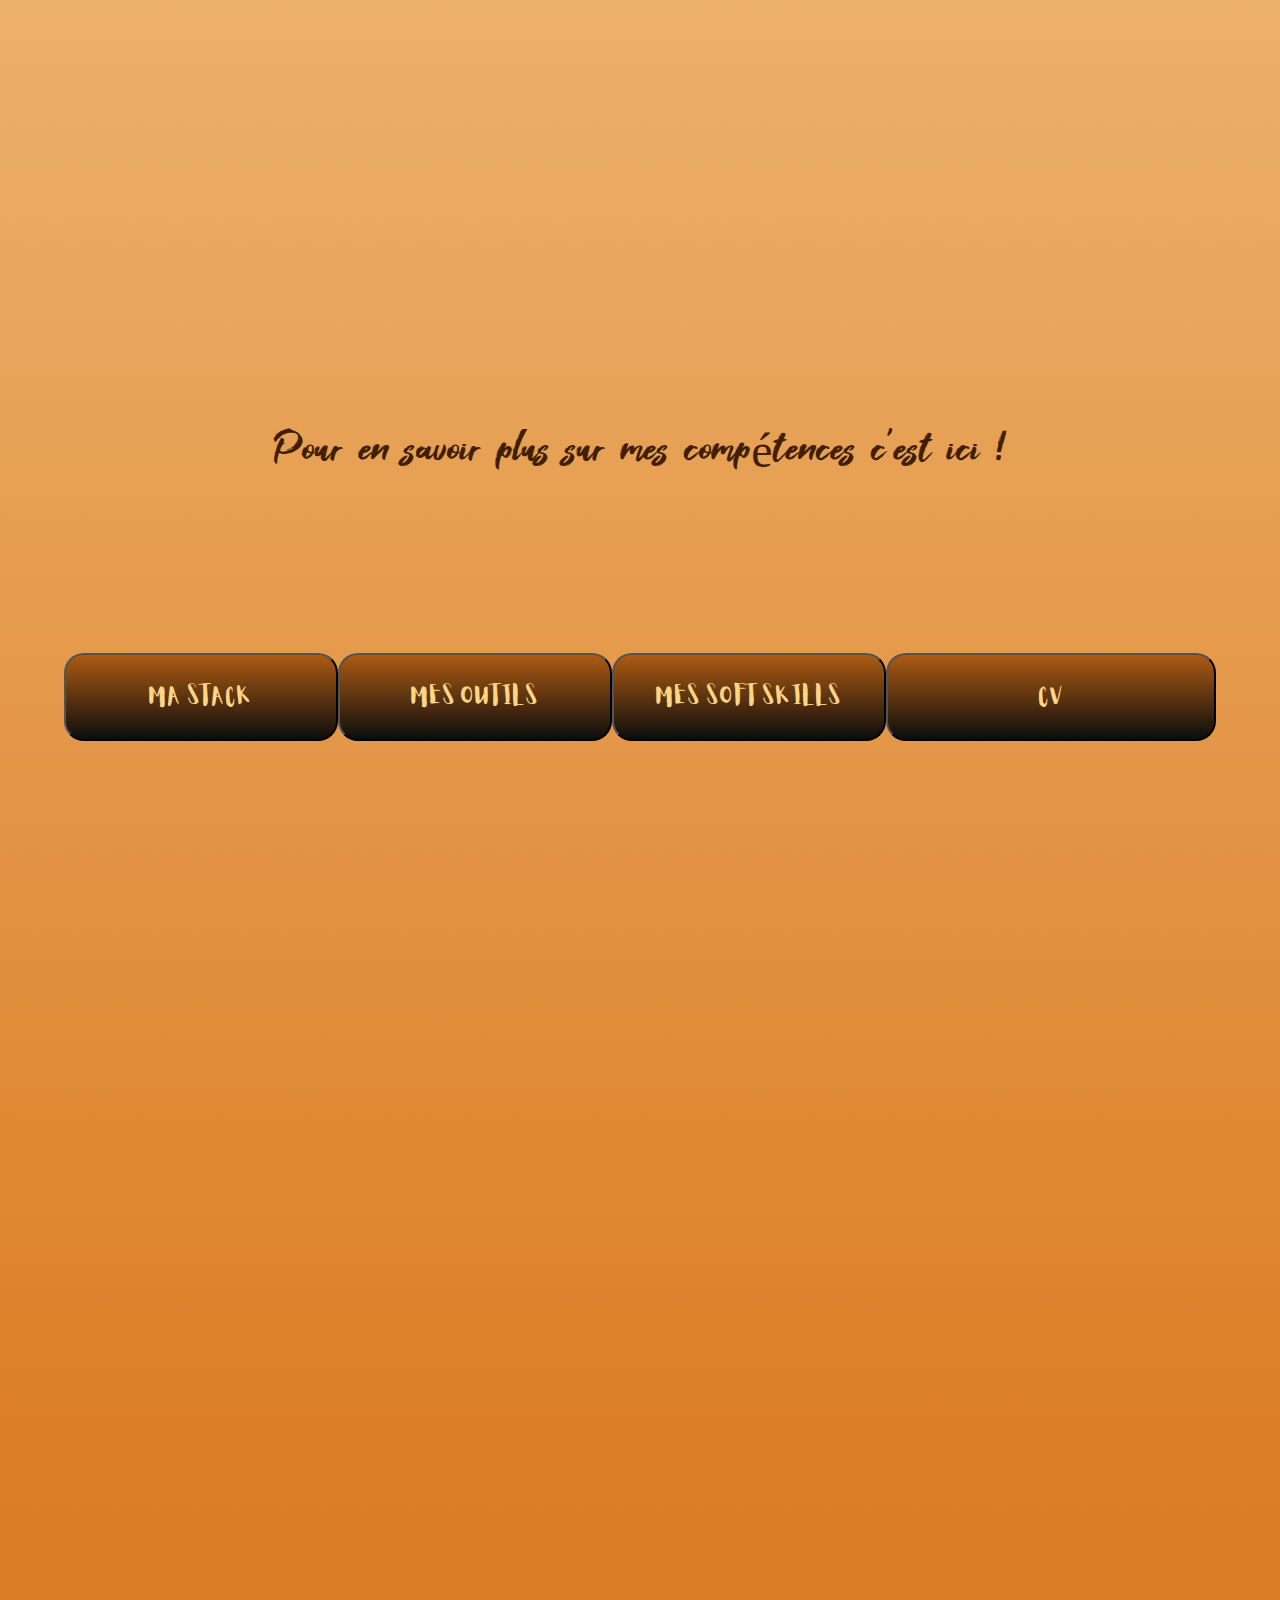
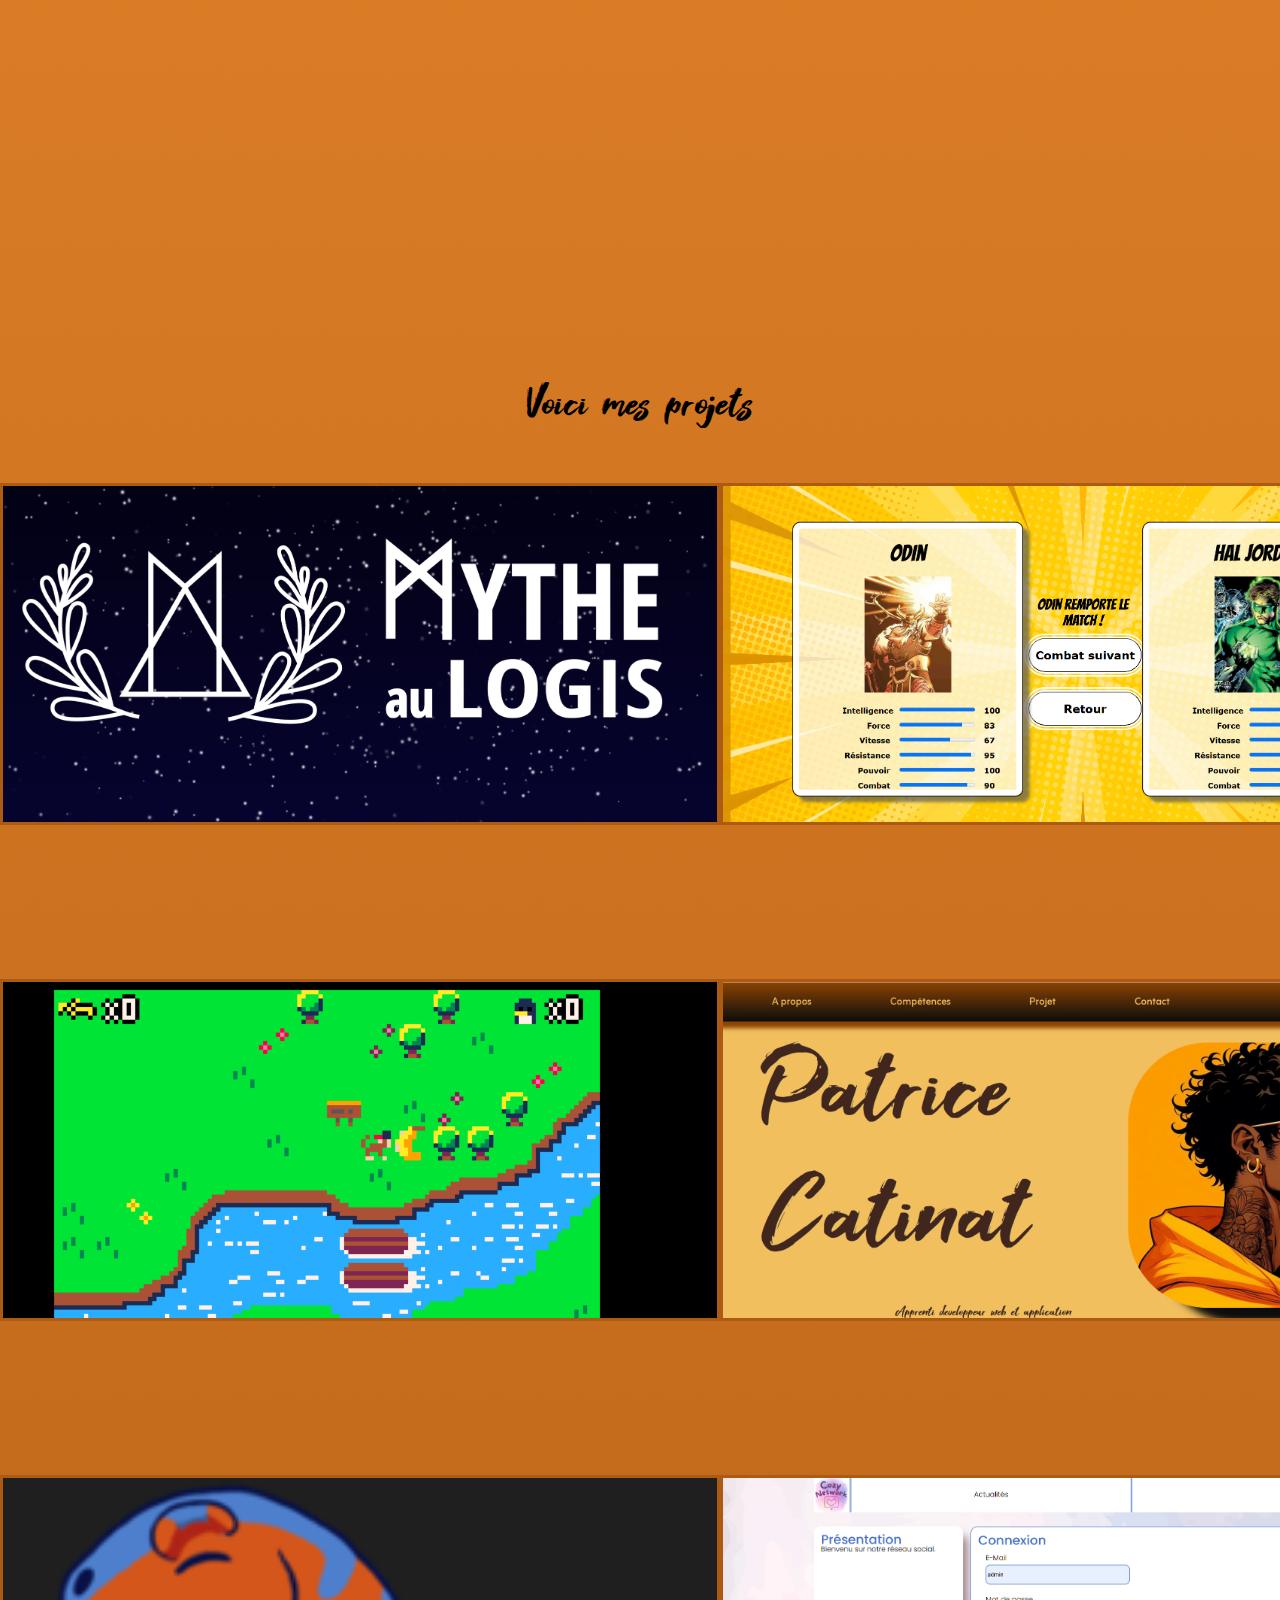
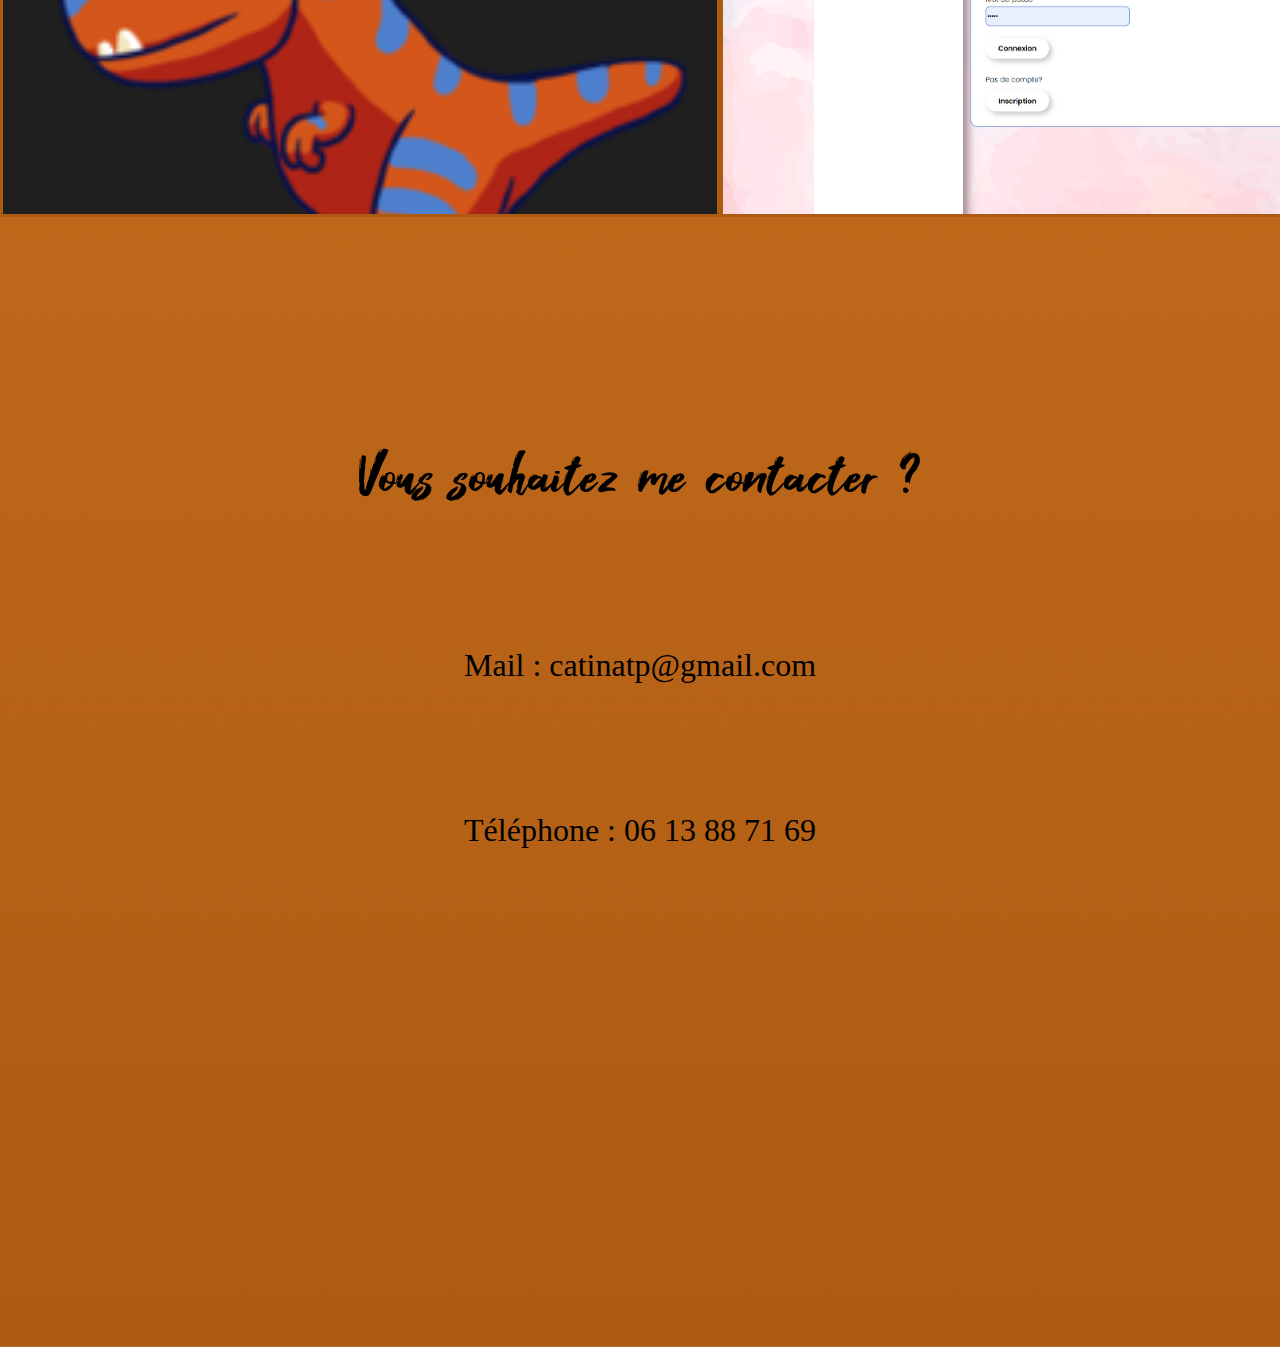
==== commit edd34eb7: "fix(header): rework header layout and resolve overlapping elements" ====
--- a/index.html
+++ b/index.html
@@ -30,12 +30,11 @@
             <a href="#competences">Compétences</a>
             <a href="#projets">Projet</a>
             <a href="#contact">Contact</a>
-        </div>
-        <div class="linkResaux"> 
-            <a href="https://www.linkedin.com/in/patrice-catinat/" target =_blank><img class="logoResaux" src="asset\img\linkedin.webp" alt="logo linkedin"></a>
-            <a href="https://github.com/Patrice976" target="_blank"><img class="logoResaux" src="asset\img\github.png" alt="logo github"></a>
-            
-        </div>
+            <!-- <a href="https://www.linkedin.com/in/patrice-catinat/" target =_blank><img class="logoResaux" src="asset\img\linkedin.webp" alt="logo linkedin"></a>
+            <a href="https://github.com/Patrice976" target="_blank"><img class="logoResaux" src="asset\img\github.png" alt="logo github"></a> -->
+            
+        </div>
+       
         
         
     </header>
@@ -49,6 +48,7 @@
     <div class="img_container">
         <img id="me" src="asset\img\slefy.jpeg" alt="illustration jeune métisse sur fond jaune , cheuveux bouclé, lunette de soleil aux verres orangées , boucle d'oreils, tatouage sur le cou et sweat jaune " >
     </div>
+    </div>
     </section>
 
     <section class="div2" id="a_propos">
@@ -65,7 +65,7 @@
         </div>
 
         <div>
-            <br><br><br><br><h2>Des passions ? Bien sûr ! </h2><br>
+            <h2>Des passions ? Bien sûr ! </h2>
                 <div class="activities">
 
                     <div class="passions" id="volley">
--- a/asset/css/pf.css
+++ b/asset/css/pf.css
@@ -6,14 +6,20 @@
 a { 
     color: inherit;
     text-decoration: none;
+    display: inline-block;
+    transition: transform 0.3s ease;
+}
+
+a:hover {
+    transform: scale(1.2);
 }
 
 body {
-     overflow-x : hidden
+     overflow-x : hidden;
      
 }
 .txt {
-    font-size: 1.5em;
+    font-size: 1.5rem;
     font-family: "Zain", sans-serif;
     font-weight: 400;
     font-style: normal;
@@ -23,33 +29,22 @@
 
 
 section {
-    height: 100vh ;
+    min-height: 100vh ;
     width: 100%;
 }
 
 .headery {
-    z-index: 20;
-    display: flex;
-    justify-content: space-between;
+
+    display: flex;
+    justify-content: center;
     align-items: center;
+    border-bottom: 2px solid var(--secondary-dark-color);
     padding: 1.4em ;
-    position : fixed ;
-    width : 100% ;
-    background : linear-gradient(var(--main-color),var(--darkest-color)) ;
-    height : 2.4em;
-    box-shadow: 5px 0px 9px 14px var(--main-color);
-    
-}
-
-.linkResaux {
-    width : auto;
-    display : flex;
-    justify-content: flex-end;
-}
-
-.linkResaux a {
-    margin : 0;
-    padding : 0;
+    width : 70dvw ;
+    height : 2em;
+    margin-left: 30%;
+    
+    
 }
 
 
@@ -57,7 +52,7 @@
 
 .headery a {
     margin : 0 2em ;
-    color: var(--police-color-light);
+    color: var(--secondary-dark-color);
     font-family: "Zain", sans-serif;
     font-weight: 400;
     font-style: normal;
@@ -66,9 +61,9 @@
     text-decoration: none;
 }
 
-.nav {
+/* .nav {
     margin-right: 20%;
-}
+} */
 
 .logoResaux {
     margin : 0 0.5em;
@@ -90,7 +85,7 @@
 .landing_container{
     display:flex ;
     overflow-x: hidden ;
-    margin-left: 2%;    
+    margin-left: 8dvw;    
 }
 
 .txt_container {
@@ -101,9 +96,7 @@
     font-optical-sizing: auto;
 }
 
-.img_container{
-    margin-top : 4em ;
-}
+
 
 h1 {
     font-size: 15em;
@@ -121,7 +114,6 @@
 
 .div1 h2 {
     margin-left : 10em ;
-    margin-bottom : 2em ;
     font-size : 2em ;
     overflow : visible ;
     white-space: nowrap;
@@ -130,6 +122,7 @@
 .div2 h2 {
     text-align: center;
     margin-bottom: 0.5em;
+    margin-top : 2em;
     font-size: 3em;
 }
 
@@ -141,14 +134,14 @@
     margin-left : 5em ; 
     border-radius: 30% ;
     box-shadow : var(--darkest-color) 4em 2em 1em 0px;
-    transition : opacity 0.4s ease-in-out ; margin-
+    transition : opacity 0.4s ease-in-out;
 }
 
 .div2 {
     padding-bottom: 50dvh;
 }
 .contenu_a_propos {
-    margin-top : 10em ;
+    margin-top : 1em ;
     line-height: 4em;
     margin-left: 2em;
     margin-right: 1em;
@@ -157,18 +150,15 @@
     display: flex;
     justify-content: space-around;
     align-items: center ;
-    flex-wrap: nowrap;
-    margin : 30px
+    margin : 10px
 
 }
 .passions {
     display : flex ;
     flex-direction: column;
     align-items : center ;
-    justify-content: center;
     text-align: center;
     margin : 3em ;
-    flex-wrap: nowrap;
     width: 20dvh;
 
 
@@ -181,7 +171,7 @@
     width: 200px ;
     border-radius: 50%;
     object-fit:cover;
-    padding : 2em
+    
 
 
 
@@ -211,6 +201,12 @@
     display : flex ;
     flex-direction: column;
     align-items: center;
+}
+
+.div3 h2 {
+    text-align: center;
+    margin: 2em;
+    font-size: 3em;
 }
 
 .display_button {
@@ -556,4 +552,22 @@
 
 .hide {
     display: none
-}+}
+
+/* Media Query */
+
+@media (max-width: 910px) {
+    .headery {
+        display: none; 
+    }
+}
+
+@media (max-width : 1300px) {
+    .landing_container {
+        flex-direction: column-reverse;
+        align-items: center;
+        text-align: center;
+    }
+
+
+}
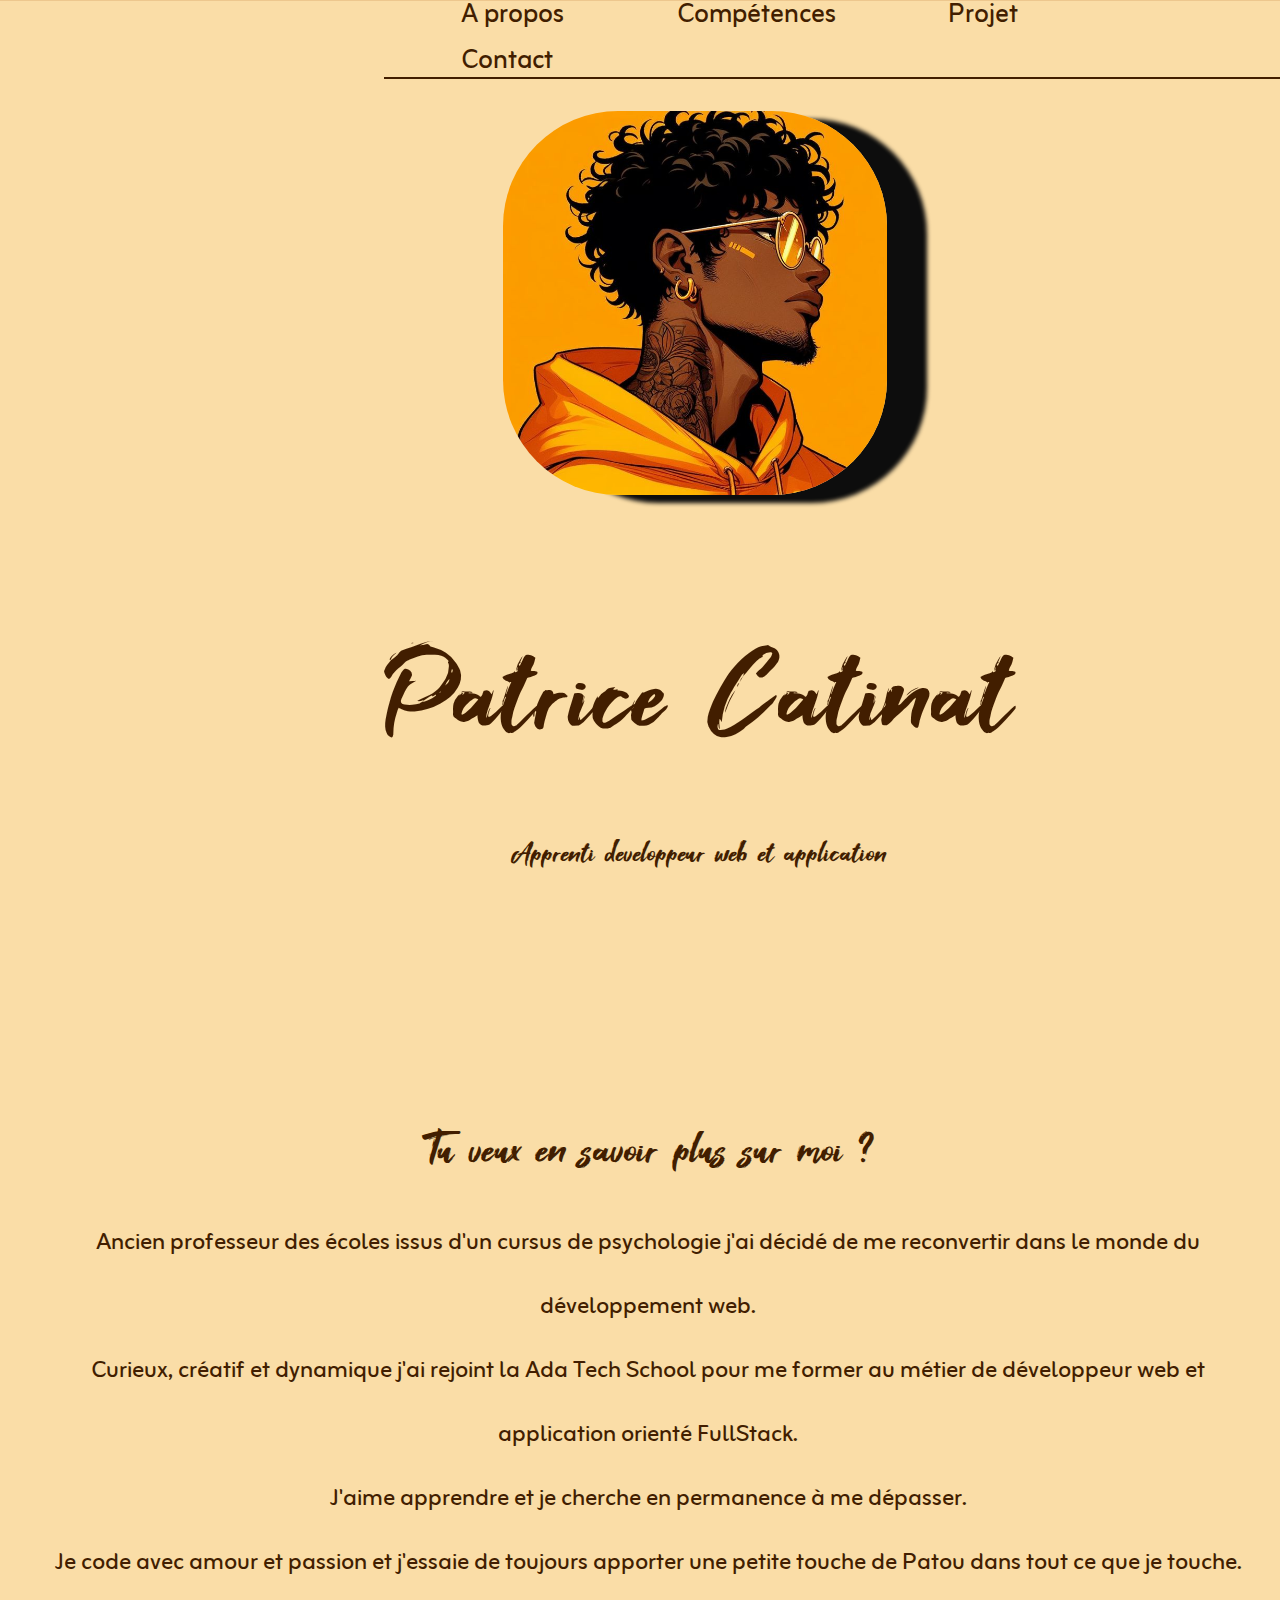
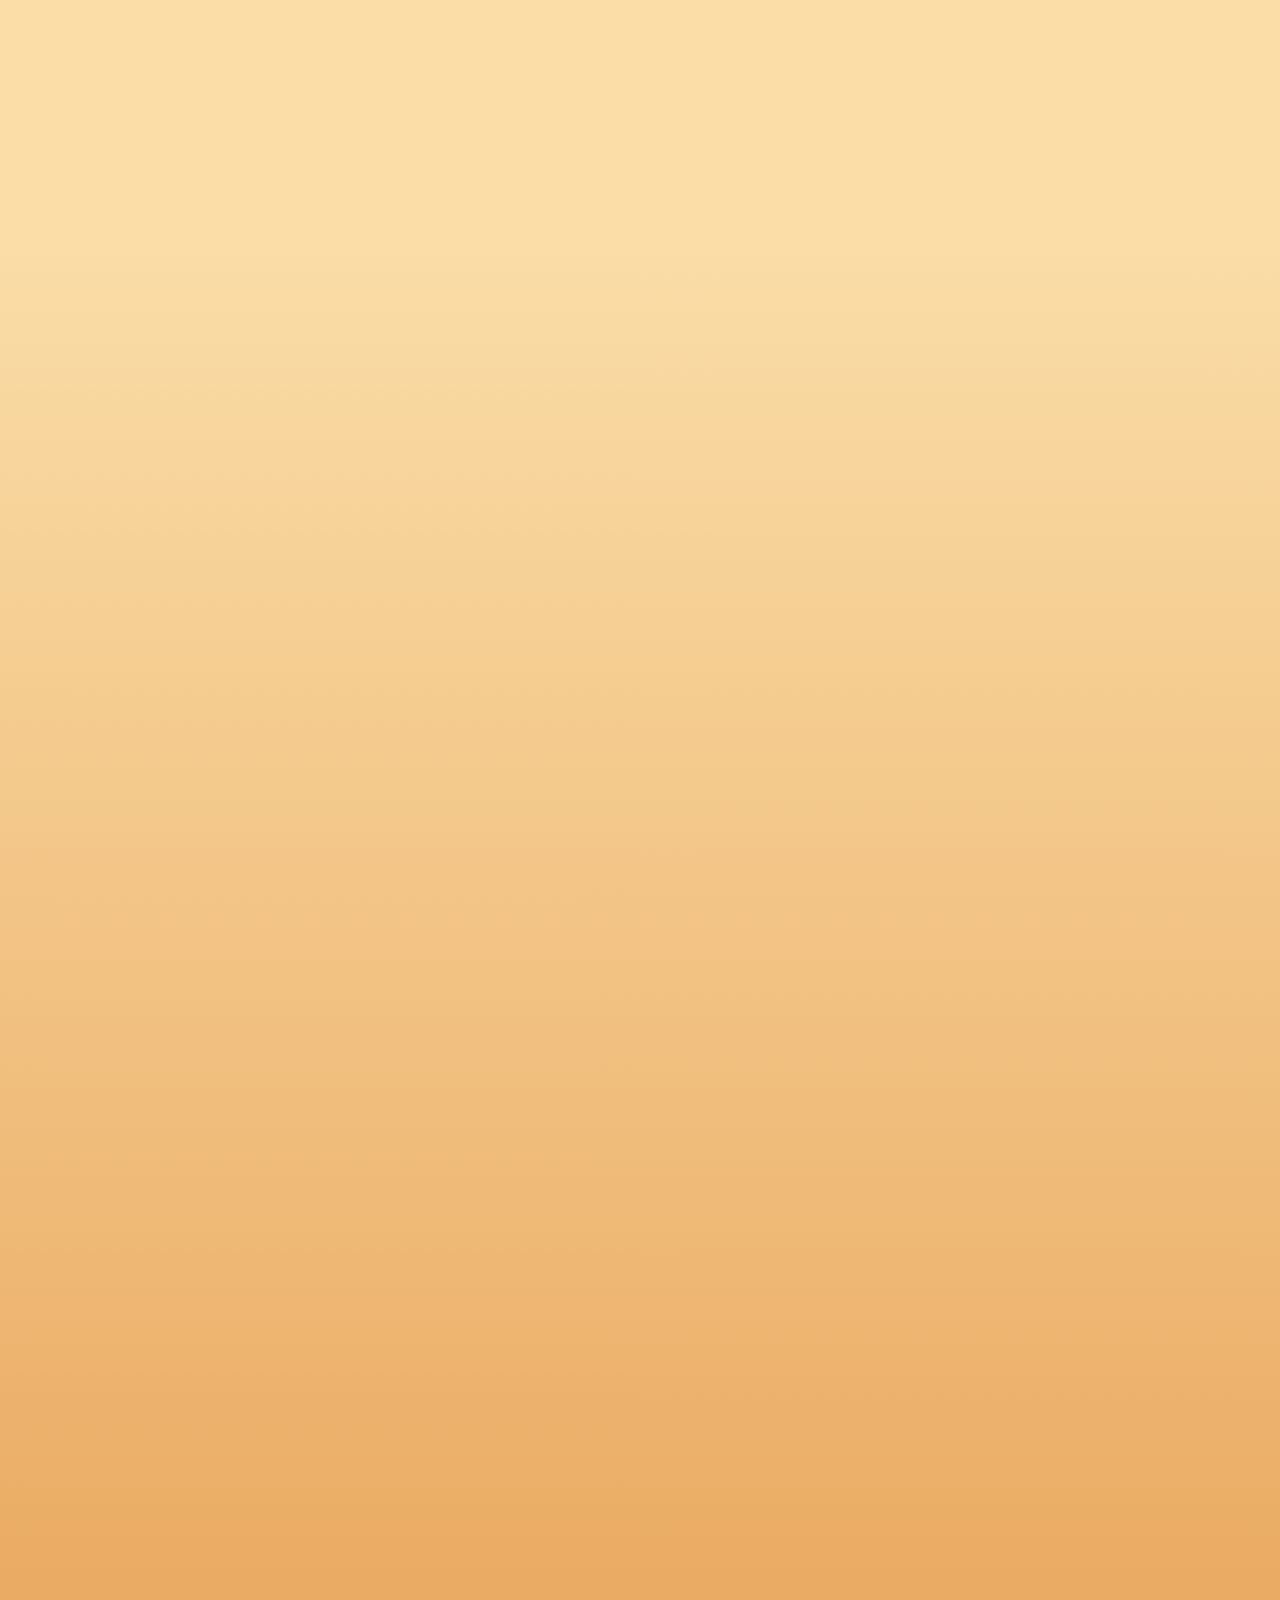
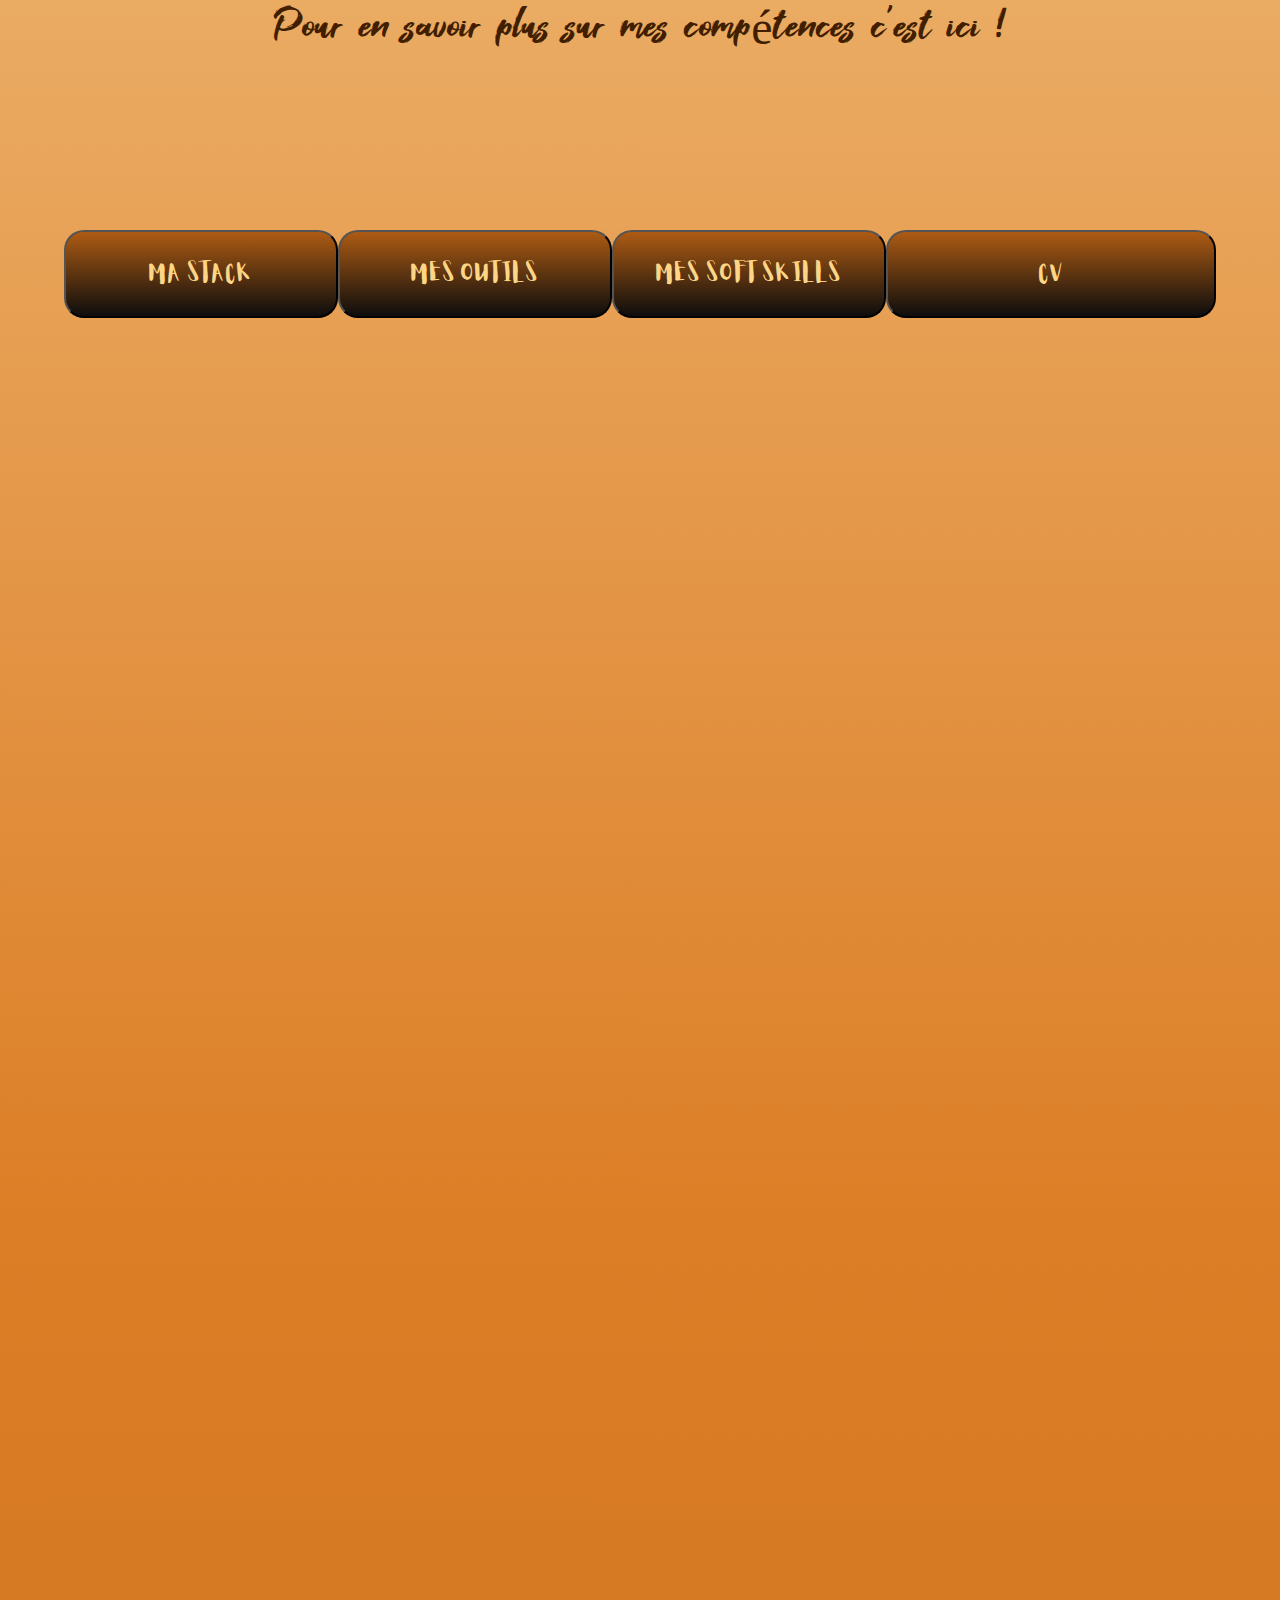
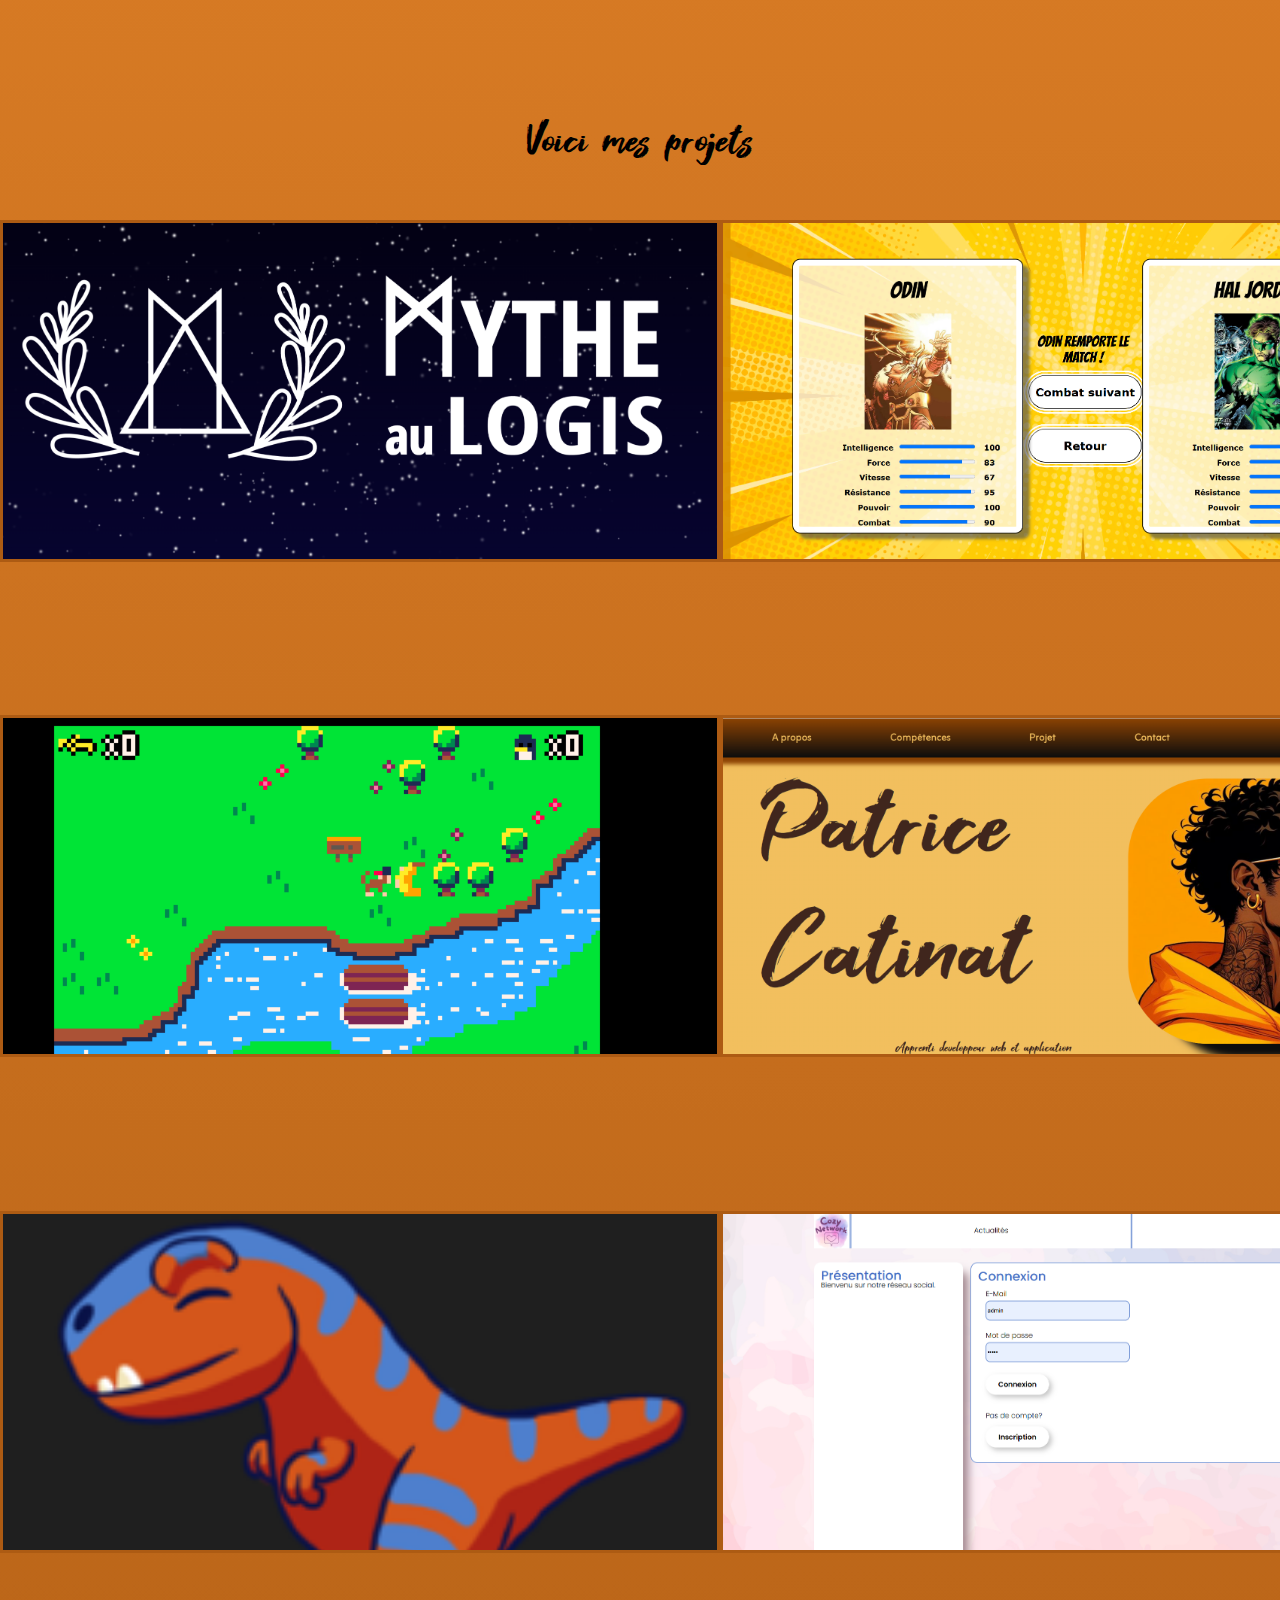
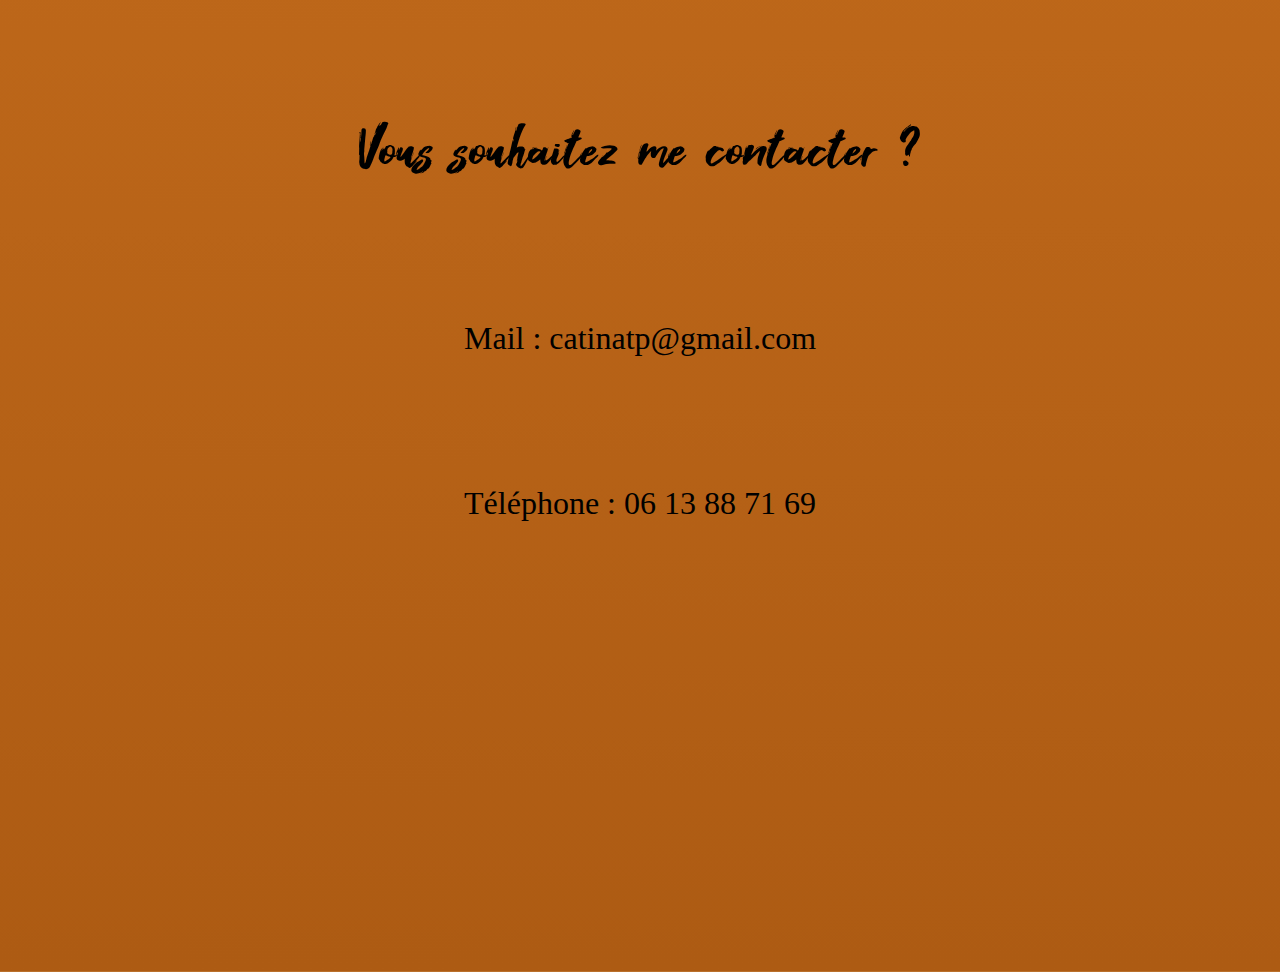
==== commit 318cf745: "feat(.passion) : gestion du responsive pour les passion et ajout d'animatio Gestion du resposive pui" ====
--- a/index.html
+++ b/index.html
@@ -55,7 +55,7 @@
         
         <div class="contenu_a_propos">
             
-            <h2>Tu veux en savoir plus sur moi ? </h2>
+            <h2 class="section-title">Tu veux en savoir plus sur moi ? </h2>
             <div class ="txt">
                 Ancien professeur des écoles issus d'un cursus de psychologie j'ai décidé de me reconvertir dans le monde du développement web. <br>
                 Curieux, créatif et dynamique j'ai rejoint la Ada Tech School pour me former au métier de développeur web et application orienté FullStack.<br>
@@ -65,27 +65,27 @@
         </div>
 
         <div>
-            <h2>Des passions ? Bien sûr ! </h2>
+            <h2 class="section-title reveal">Des passions ? Bien sûr ! </h2>
                 <div class="activities">
 
-                    <div class="passions" id="volley">
+                    <div class="passions reveal" id="volley">
                         <img src="/asset/img/volley.jpg" alt = "ballon de volley de la marque mikasa posé sur les bordure d'un terrain de volley">
                         <div class="txt_under_img ltxt "><h2>Volleyeur</h2> <br> Passeur en deuxième division de l'équipe 2 de l'asptt,<br> mes armes : <br> ma créativité sur le terrain <br>  ma capacité à pousser l'équipe à toujours être a 100%</div>
                     </div>
 
-                    <div class="passions" id="jeux vidéo" >
+                    <div class="passions reveal" id="jeux vidéo" >
                         <img src="/asset/img/jeux_video.jpg" alt="un clavier PC et une manette de ps4 posé sur un fond noir violet bleu nuit ">
                         <div class="txt_under_img ltxt"><h2>Gamer</h2> <br> Principalement sur pc et ps5 <br>
                              mes jeux du moment : <br>
-                             smite2, monster hunter , marvel rival</div>
-                    </div>
-
-                    <div class="passions" id="musique">
+                             smite2, pokemon pocket , marvel rival</div>
+                    </div>
+
+                    <div class="passions reveal" id="musique">
                         <img src="/asset/img/musique.jpeg" alt ="Divers instrumé posé tel qu'un tambour et une symballe de batterie ainsi que ses baguette , un tambourin, des maracas, un micro, une guitard et un clavier de piano ">
-                        <div class="txt_under_img ltxt"><h2>"Musicien"</h2> <br> J'apprend la guitard et le chant <br> en autodidacte et j'aime composer <br> des morceaux.  </div>
-                    </div>
-
-                    <div class="passions" id="cuisine">
+                        <div class="txt_under_img ltxt"><h2>Musicien</h2> <br> J'apprend la guitard et le chant <br> en autodidacte et j'aime composer <br> des morceaux.  </div>
+                    </div>
+
+                    <div class="passions reveal" id="cuisine">
                         <img src="/asset/img/cuisine.jpeg" alt=" un gros plan sur un couteau entrain de couper de la ciboulette sur un plan de travail avec des grain de poivre devant" >
                         <div class="txt_under_img ltxt"><h2>Papa cuisto</h2> La cuisine me permet de stimuler ma créativité à travers des visuels et des mélanges de goûts agréable et/ou audacieux.<br> J'aime partager ces moments avec ma fille de 1 an  et lui faire découvrir tout plein de plats différent </div>
                     
@@ -98,7 +98,7 @@
     
     <section class="div3" id ="competences">
         <div>
-        <h2 >Pour en savoir plus sur mes compétences c'est ici ! </h2>
+        <h2 class="section-title">Pour en savoir plus sur mes compétences c'est ici ! </h2>
         <div class="button_list">
             <button id="stack">Ma stack</button>   
             <button id="outils">Mes outils</button>
@@ -210,7 +210,7 @@
     
     <section class="div4"><a name="projets"></a> 
     
-        <h2>Voici mes projets</h2>
+        <h2 class="section-title">Voici mes projets</h2>
 
         <div class="allprojectlist">
         
--- a/asset/css/pf.css
+++ b/asset/css/pf.css
@@ -1,6 +1,7 @@
 * {
     margin : 0;
     padding : 0 ;
+
 }
 
 a { 
@@ -14,10 +15,7 @@
     transform: scale(1.2);
 }
 
-body {
-     overflow-x : hidden;
-     
-}
+
 .txt {
     font-size: 1.5rem;
     font-family: "Zain", sans-serif;
@@ -31,7 +29,14 @@
 section {
     min-height: 100vh ;
     width: 100%;
-}
+    padding-block: 1em;
+}
+
+.section-title {
+    margin-top: 2em;
+    margin-bottom: 5em;
+    text-align: center;
+}  
 
 .headery {
 
@@ -40,7 +45,7 @@
     align-items: center;
     border-bottom: 2px solid var(--secondary-dark-color);
     padding: 1.4em ;
-    width : 70dvw ;
+
     height : 2em;
     margin-left: 30%;
     
@@ -61,9 +66,17 @@
     text-decoration: none;
 }
 
-/* .nav {
-    margin-right: 20%;
-} */
+.reveal {
+    opacity: 0;
+    transform: translateY(40px);
+    transition: opacity 1s ease-out, transform 1s ease-out;
+    will-change: opacity, transform;
+  }
+  
+  .reveal.visible {
+    opacity: 1;
+    transform: translateY(0);
+  }
 
 .logoResaux {
     margin : 0 0.5em;
@@ -87,6 +100,8 @@
     overflow-x: hidden ;
     margin-left: 8dvw;    
 }
+
+
 
 .txt_container {
     overflow: visible;
@@ -99,7 +114,7 @@
 
 
 h1 {
-    font-size: 15em;
+    font-size: 15rem;
     font-weight: normal;
     font-family: 'foxlight';
     margin : 5%
@@ -114,7 +129,7 @@
 
 .div1 h2 {
     margin-left : 10em ;
-    font-size : 2em ;
+    font-size : 2rem ;
     overflow : visible ;
     white-space: nowrap;
 }
@@ -122,19 +137,19 @@
 .div2 h2 {
     text-align: center;
     margin-bottom: 0.5em;
-    margin-top : 2em;
     font-size: 3em;
 }
 
 #me {
-    height: 65%;
-    width: auto;
+    max-width: 30dvw;
+    height: auto;
     margin-top : 5em ;
-    margin-right : 2.5em ;
+    margin-right : 4em ;
     margin-left : 5em ; 
     border-radius: 30% ;
-    box-shadow : var(--darkest-color) 4em 2em 1em 0px;
+    box-shadow : var(--darkest-color) 2.75em 1.5em 1em 0px;
     transition : opacity 0.4s ease-in-out;
+
 }
 
 .div2 {
@@ -147,19 +162,23 @@
     margin-right: 1em;
 }
 .activities {
-    display: flex;
-    justify-content: space-around;
-    align-items: center ;
-    margin : 10px
-
-}
+  display: grid;
+  grid-template-columns: repeat(2, 1fr); 
+  row-gap: 8rem;
+  justify-items: center; 
+  align-items: start; 
+  margin: 10em auto;
+  width: 90%;
+
+}
+
 .passions {
-    display : flex ;
-    flex-direction: column;
-    align-items : center ;
-    text-align: center;
-    margin : 3em ;
-    width: 20dvh;
+  display: flex;
+  flex-direction: row;
+  align-items: flex-start;
+  gap: 2rem;
+  width: 100%;
+  max-width: 600px;
 
 
 
@@ -171,14 +190,14 @@
     width: 200px ;
     border-radius: 50%;
     object-fit:cover;
-    
-
+    align-self: flex-start;
 
 
 }
 
 .txt_under_img {
-    text-align: center;
+    flex:1;
+    text-align: justify;
     width: 25dvw
 }
 
@@ -210,7 +229,7 @@
 }
 
 .display_button {
-    width: 100dvw;
+    max-width: 100%;
 }
 
 .ma_stack, .mes_outils, .mes_skills, .CV {
@@ -560,6 +579,22 @@
     .headery {
         display: none; 
     }
+    .activities {
+        grid-template-columns: 1fr; /* 1 seule colonne */
+      }
+    
+      .passions {
+        flex-direction: column; /* on garde la colonne pour l’image + texte */
+        align-items: center;
+        text-align: center;
+      }
+    
+      .txt_under_img {
+        margin-top: 1em;
+        width: 100%; /* on laisse le texte respirer */
+      }
+
+    
 }
 
 @media (max-width : 1300px) {
@@ -568,6 +603,44 @@
         align-items: center;
         text-align: center;
     }
-
-
-}
+    h1 {
+        font-size: 8rem;
+    }
+    .txt_container {
+        width : 90dvw
+    }
+    .txt_container h2 {
+        margin: 0;
+    }
+    #me {
+        height: 5%;
+        width: auto;
+        margin-top : 1em ;
+        margin-right : 0.5em ;
+        margin-left : 1em ; 
+        border-radius: 30% ;
+        box-shadow : var(--darkest-color) 2.5em 0.5em 0.25em 0px;
+        transition : opacity 0.4s ease-in-out;
+    }
+    .activities {
+        flex-direction: column;
+    }
+    .passions {
+        flex-direction: row ;
+        flex-wrap: nowrap;
+        align-items: flex-start;
+        gap: 1.5em;
+        width : 80dvw;
+        
+    }
+    .passion img {
+        flex-shrink: 0;
+    }
+    .txt_under_img {
+        flex: 1 ;
+        text-align: left;
+        justify-content: flex-start;
+    }
+
+
+}
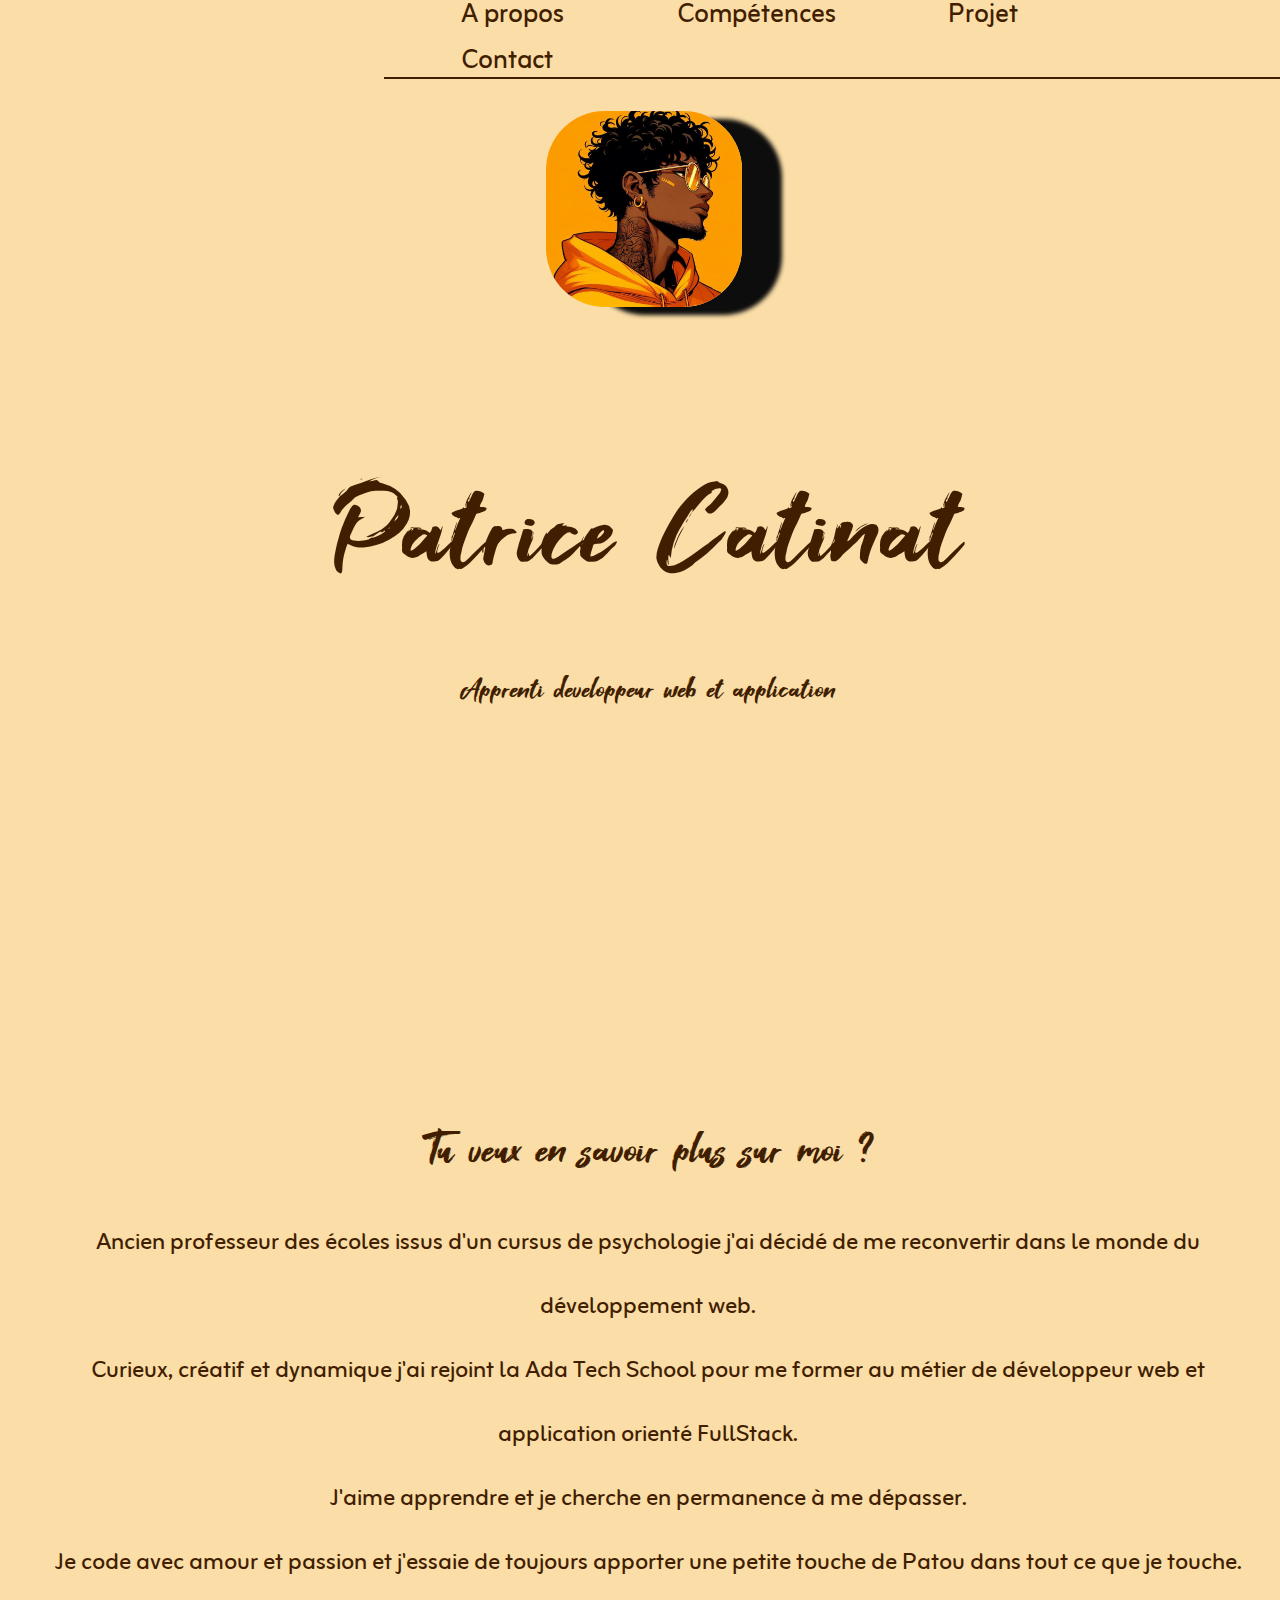
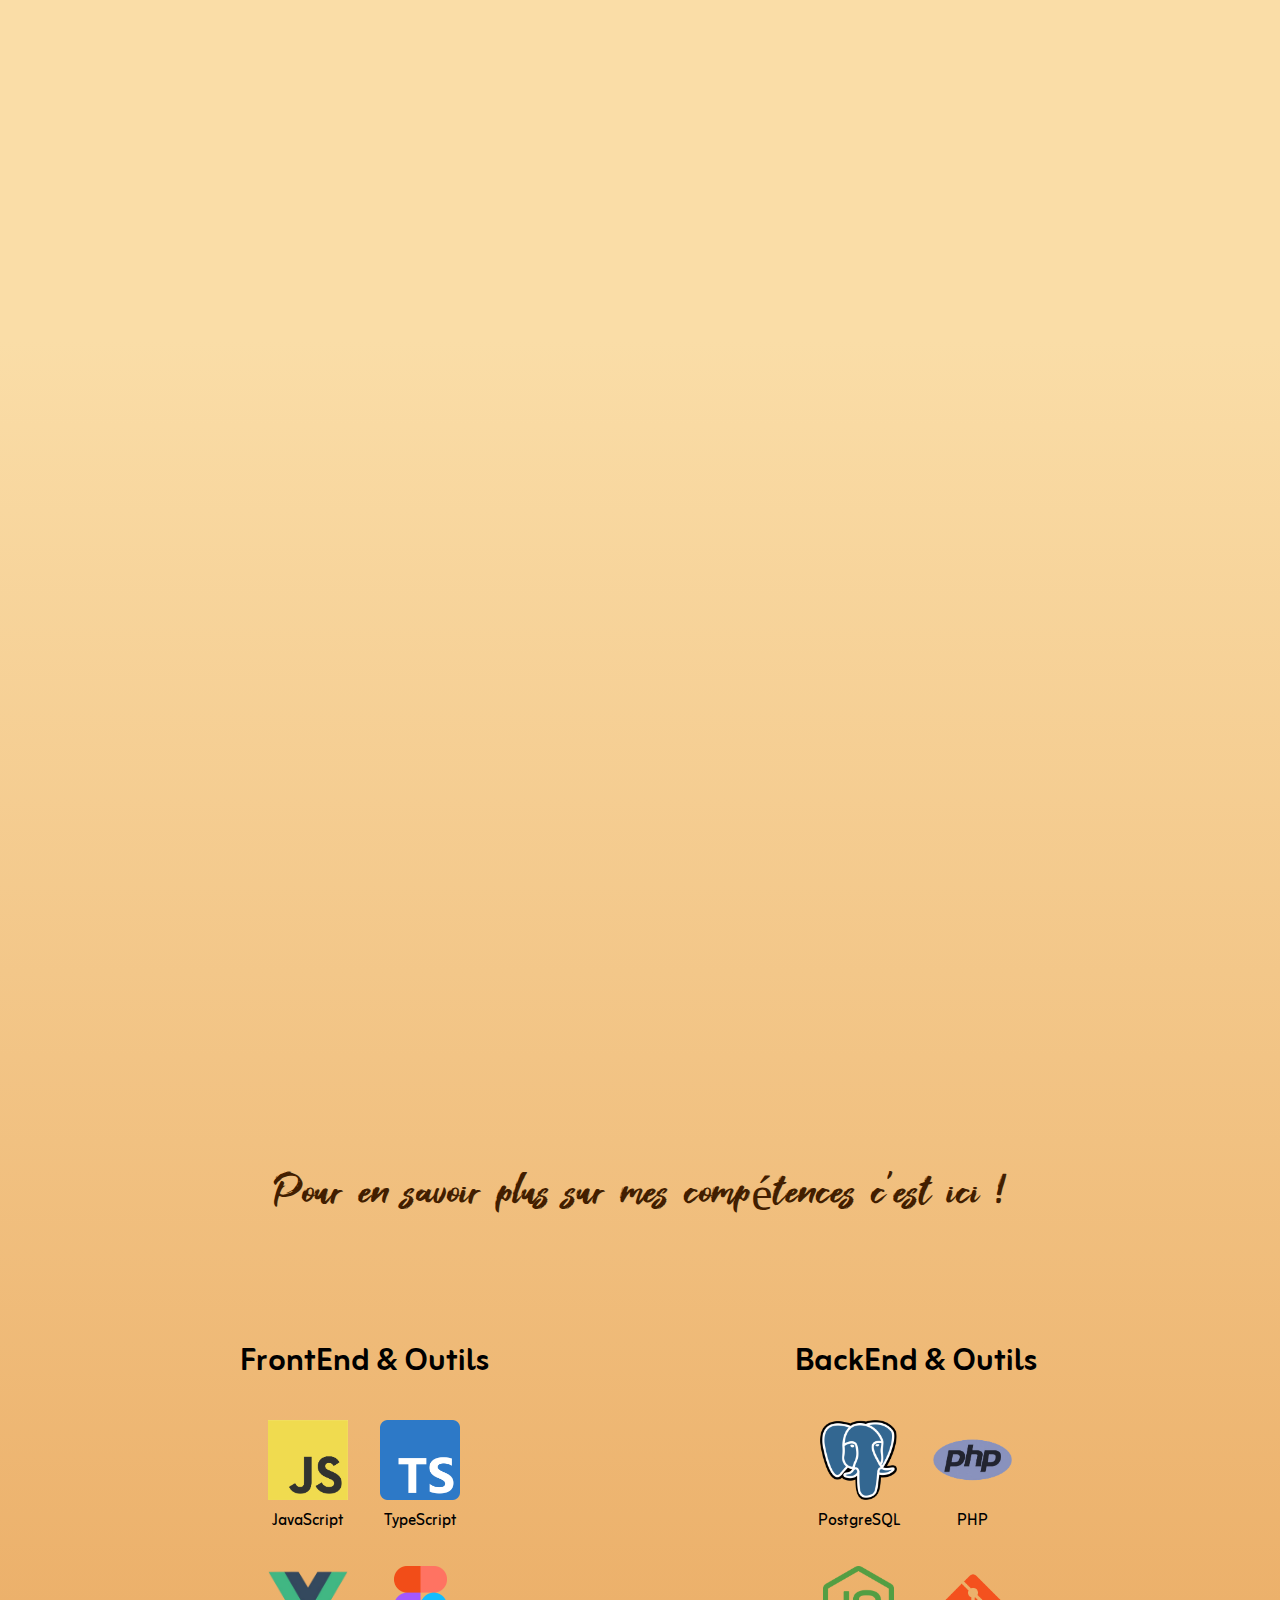
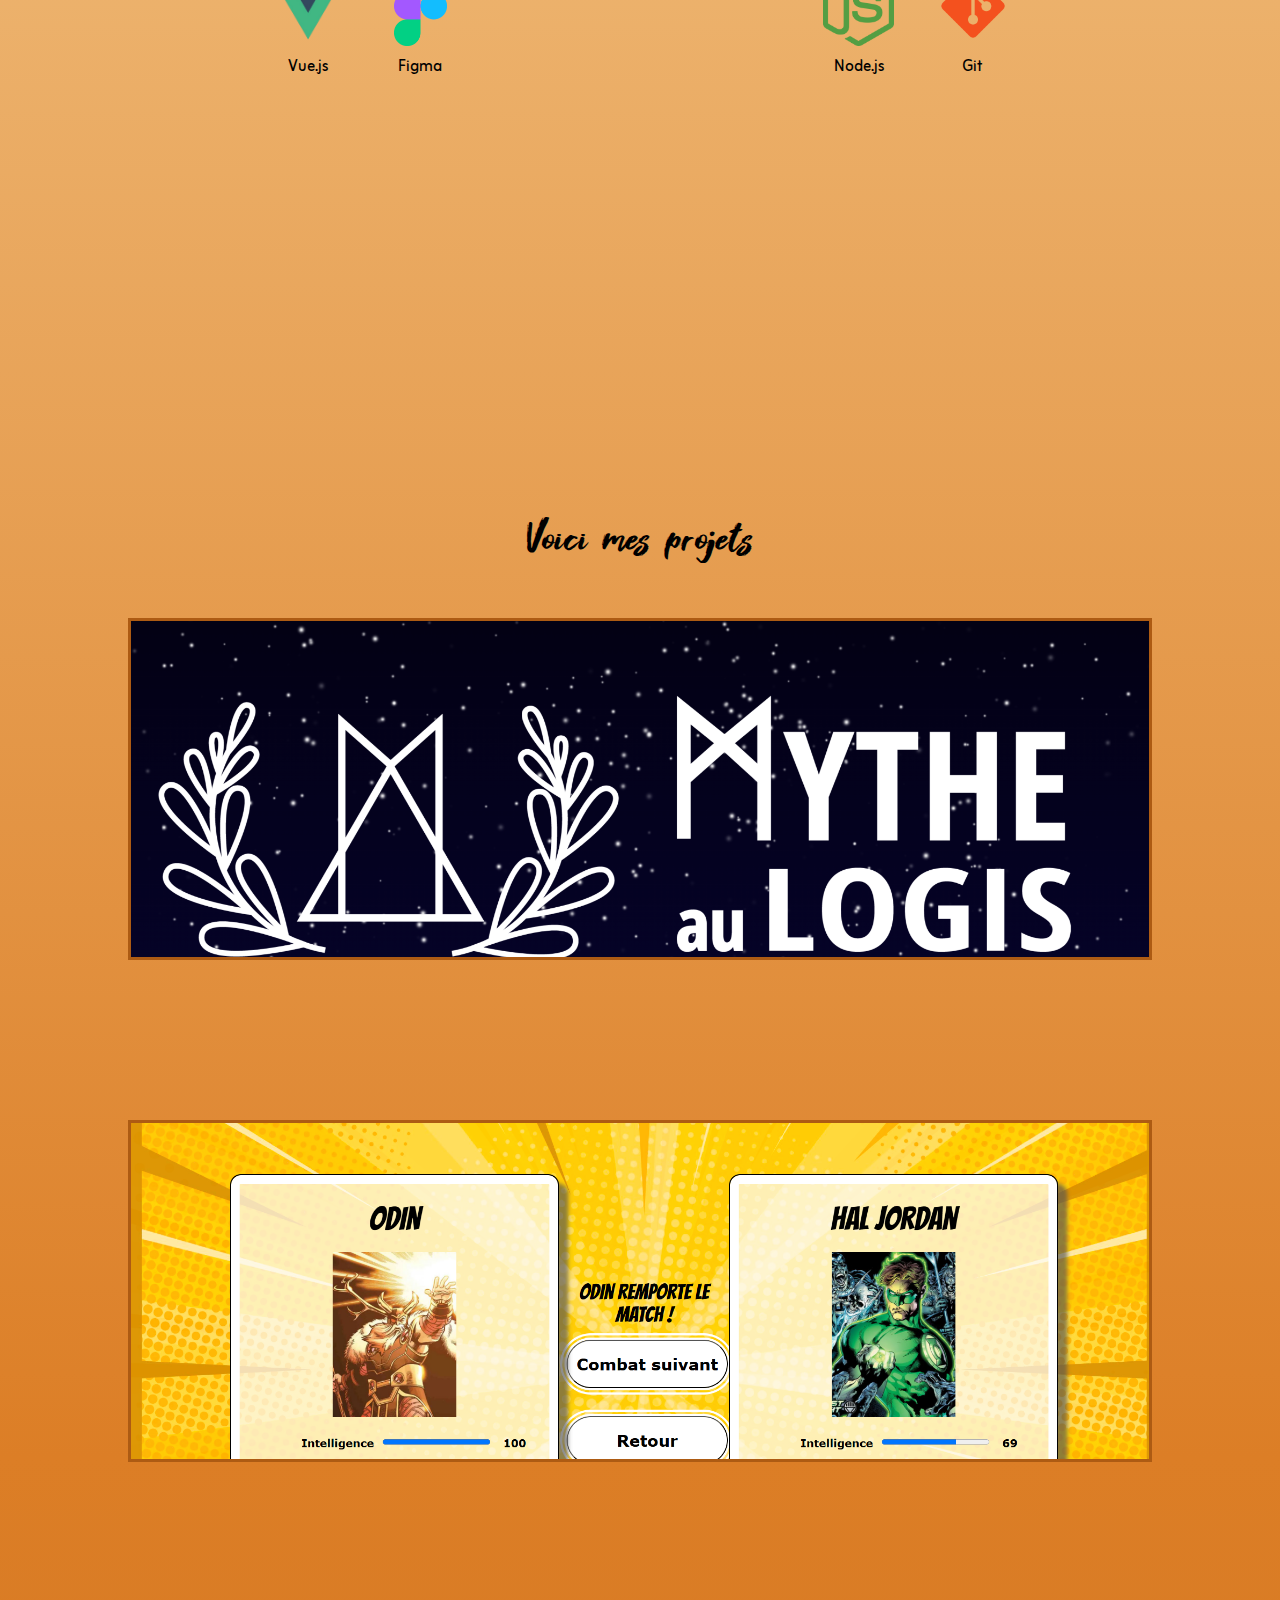
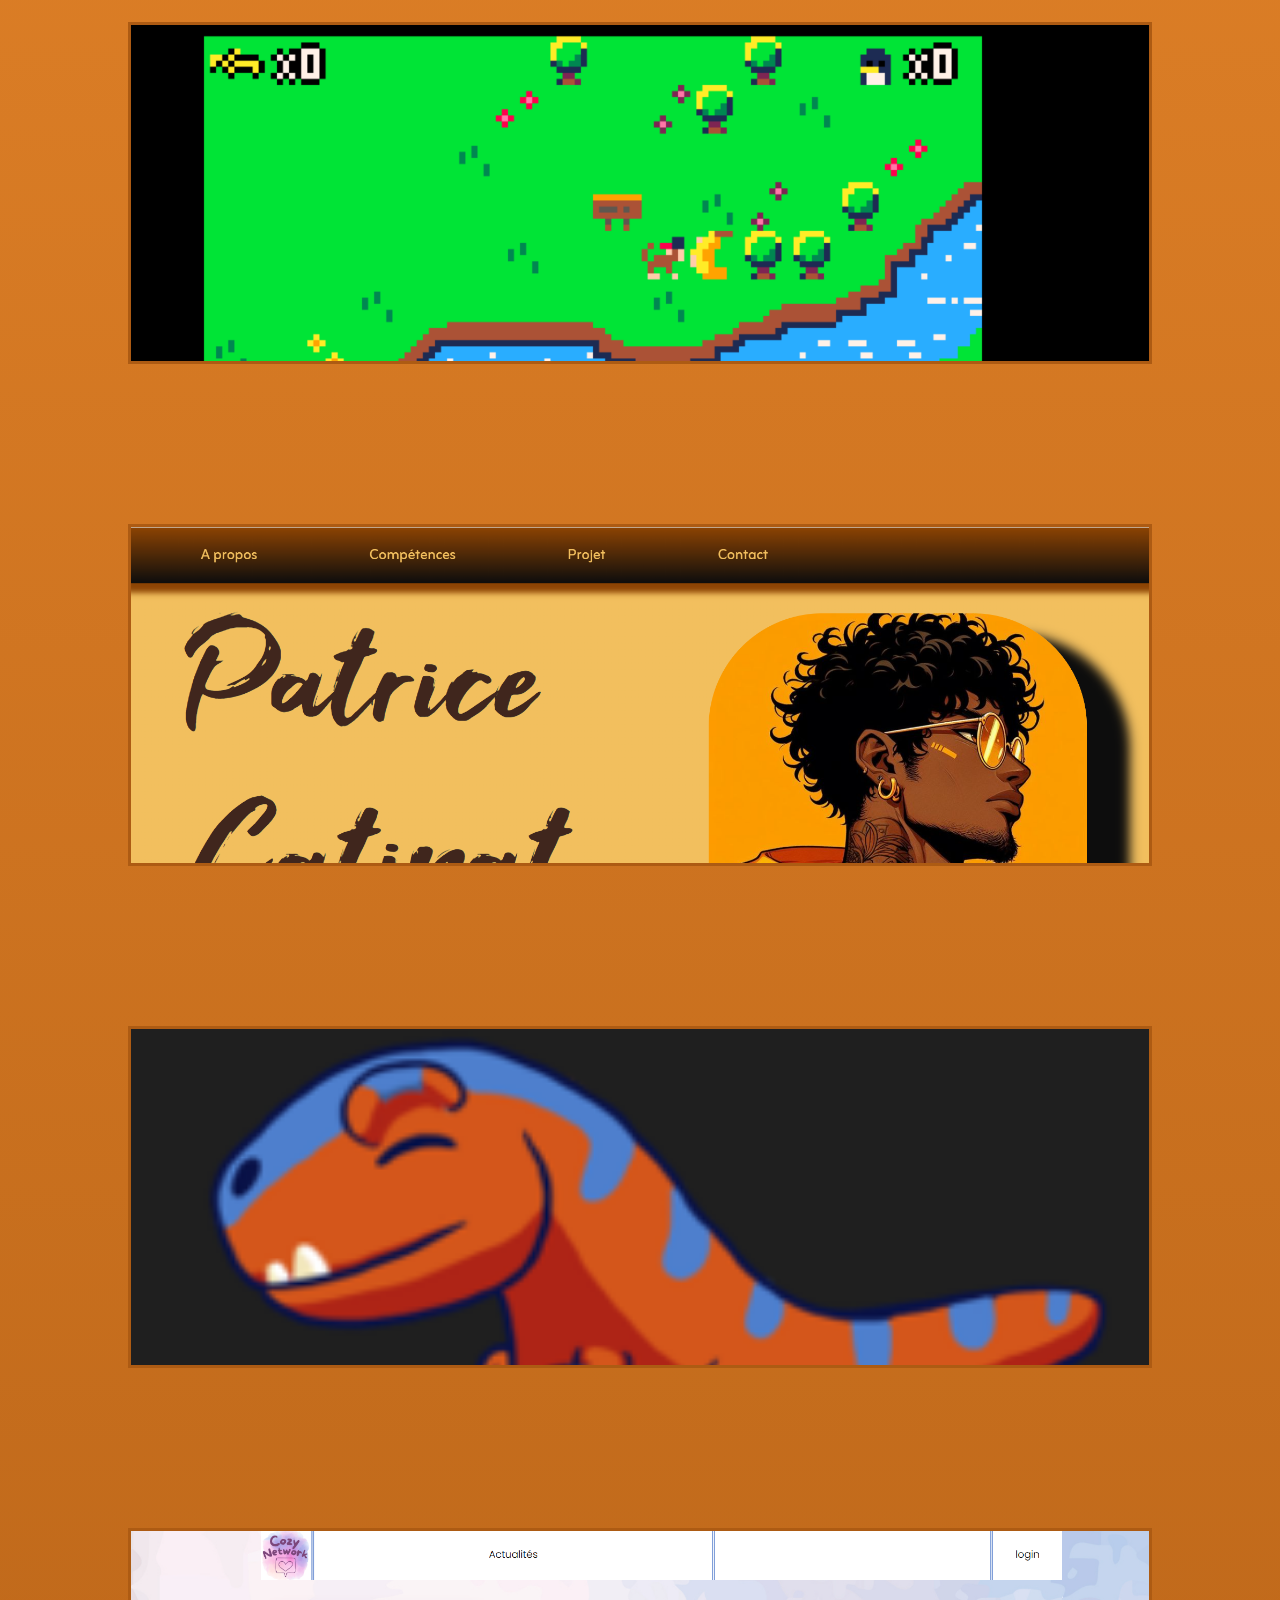
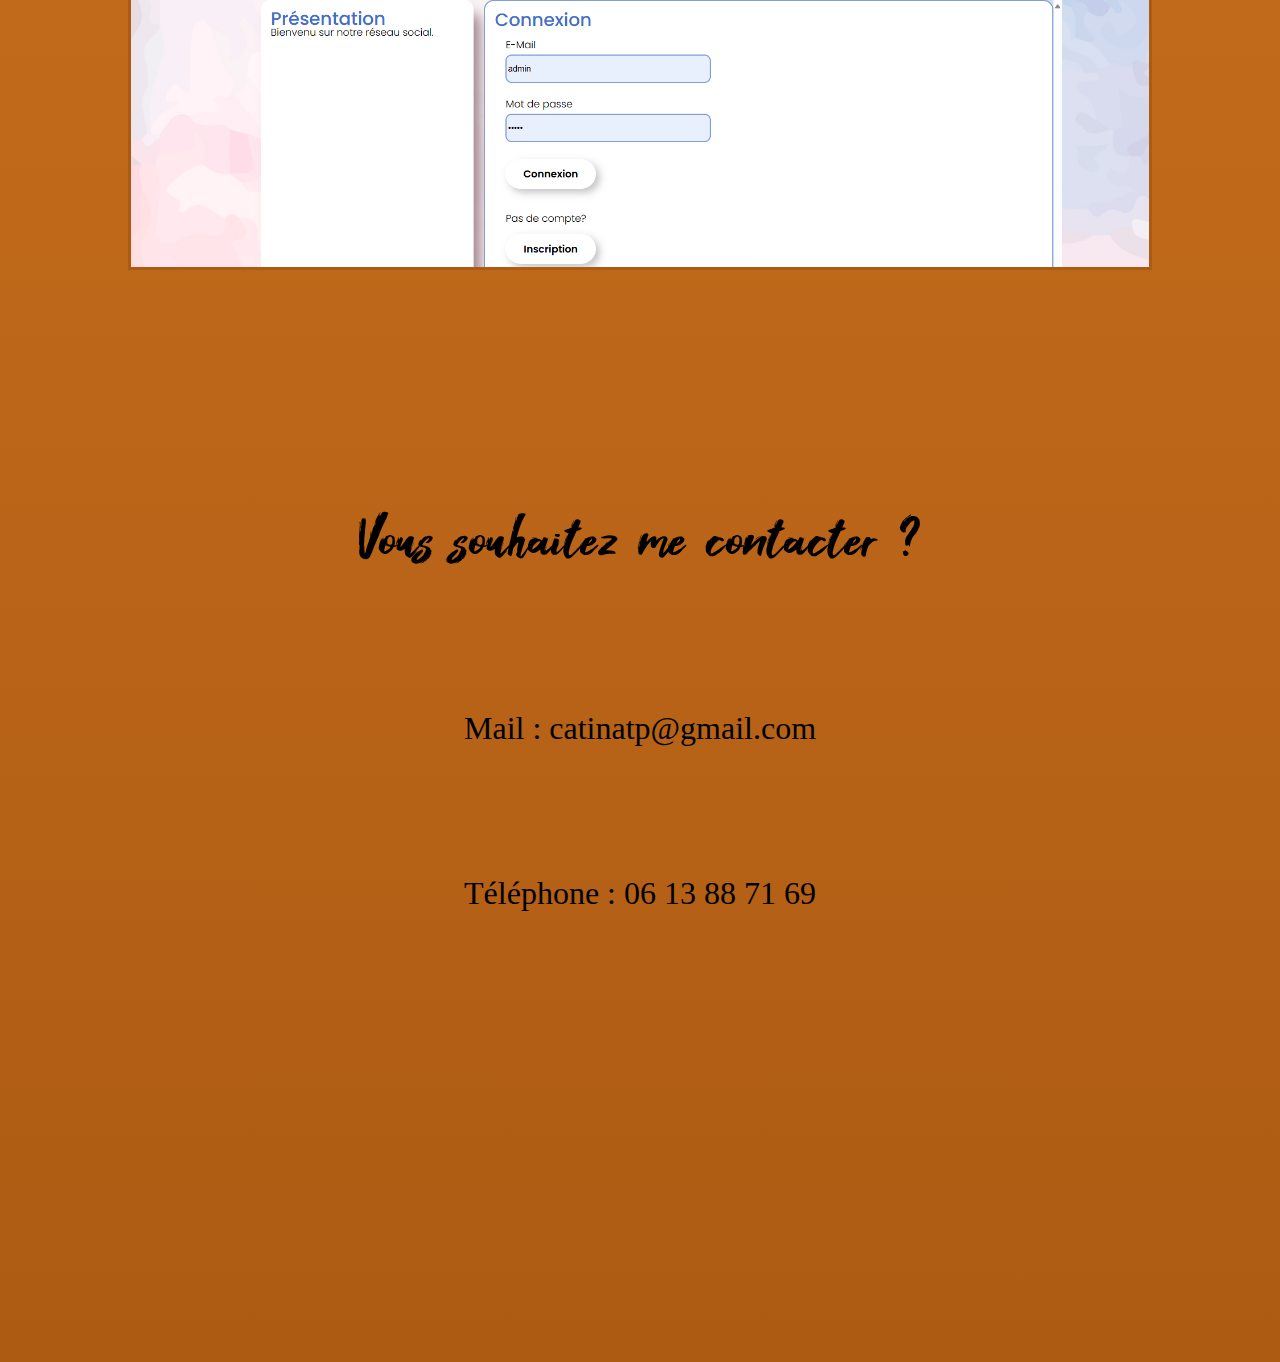
==== commit fd318764: "refactor(layout): rework des stacks + fix du chevauchement projets/contact" ====
--- a/index.html
+++ b/index.html
@@ -99,108 +99,64 @@
     <section class="div3" id ="competences">
         <div>
         <h2 class="section-title">Pour en savoir plus sur mes compétences c'est ici ! </h2>
-        <div class="button_list">
-            <button id="stack">Ma stack</button>   
-            <button id="outils">Mes outils</button>
-            <button id="skills">Mes soft skills</button>
-            <a href="asset/img/CV Pat'.pdf" target="_blank"><button id="CV">CV</button></a>
-            
-        </div>
-        </div>
-        
-        <section class="display_button">
-            <div class="ma_stack hide">
-                <div class="stack_img" id="pourlinstant">
-                    <img src="asset/img/logo techno/JavaScript-logo.png" id="img_js" alt="img_js">
-                    <img src="asset/img/logo techno/vuejs.png" id="img_vue" alt="img_vue">
-                    <img src="asset/img/logo techno/Python-logo-notext.svg.png" id="img_python" alt="img_python">
-                    <img src="asset/img/logo techno/php logo.png" id="img_php" alt="img_php">
-                    
-                </div>
-                <div class="stack_txt">
-                    <span id="txt_js" class="hide">
-                        <h2>Javascript</h2>
-                        Mon langage favori, présent sur tous mes projets, je l'utilise principalement pour créer des animations et des interactions dynamiques sur mes sites.
-                    </span>
-                    <span id="txt_python" class="hide">
-                        <h2>Python</h2>
-                        C'est un langage que j'ai découvert au lycée. Je n'y ai pas touché depuis, mais j'essaie de me réapproprier ce langage à travers divers exercices proposés par ma formation.
-                    </span>
-                    <span id="txt_php" class="hide">
-                        <h2>PHP</h2>
-                        PHP est un langage qui me permet de gérer facilement les bases de données et de coordonner la communication entre le client et le serveur, offrant des expériences utilisateur personnalisées et interactives.
-                    </span>
-                    <span id="txt_vue" class="hide">
-                        <h2>Vue.js</h2>
-                        Vue.js est mon premier framework ; il me permet de structurer mon code en différents blocs autonomes, tout en facilitant la gestion de leur logique et de leur style.   
-                    </span>
-                </div>
-            </div>
-    
-            <div class="mes_outils hide"> 
-                
-                <div class="stack_img">
-                    <img src= "asset\img\logo techno\Figma-logo.svg.png" id="figma_logo" alt="logo figma" >
-                    <img src= "asset\img\logo techno\icone-github-jaune.png" id="github_logo" alt="logo github">
-                    <img src="asset\img\logo techno\logo-logo-git-line-cheat-sheet-signage-cheating-mug-png-clipart-removebg-preview.png" id="git_logo" alt="logo git">
-                    <img src="asset\img\logo techno\Notion-logo.svg.png" id="notion_logo" alt="logo notion">
-                    <img src="asset\img\logo techno\Slack_icon_2019.svg.png" id="slack_logo" alt="logo slack">
-                    <img src="asset\img\logo techno\Visual_Studio_Code_1.35_icon.svg.png" id="vscode_logo" alt="logo visual code studio">
-                </div>
-                <div class="stack_txt">
-                    <span id="txt_figma" class="hide" >
-                        <h2>Figma</h2>
-                        Passionné par le front-end, j'ai commencé à apprendre Figma pour créer des visuels et des wireframe, afin de mieux donner vie à mes idées. 
-                       </span>
-                    <span id="txt_github" class="hide" >
-                        <h2>Github</h2>
-                        C'est un outil essentiel pour collaborer sur des projets en équipe, de plus cet outil me permet de partager le code de mes exercices et projets personnels. 
-                    </span>
-                    <span id="txt_git" class="hide">
-                        <h2>Git</h2>
-                        Outil inispensable pour versionner mon travail, me permettant de sauvegarder mes projets sur GitHub. Cela m'offre la flexibilité de reprendre mon travail depuis n'importe quelle machine et de restaurer des versions antérieurs en cas de problèmes . 
-                    </span>
-                    <span id="txt_notion" class="hide">
-                        <h2>Notion</h2>
-                        Mon super outil de prise de note et d'organisation. Je l'utilie pour structurer mes cours, centraliser mes idées et garder une vue d'ensemble sur mes projets. Sa flexibilité me permet de créer un espace de travail personnalisé, adapté à mes besoin du quotidien."               </span>
-                    <span id="txt_slack" class="hide">
-                        <h2>Slack</h2>
-                        C'est l'outil principale de communication de ma formation. Elle permet de facilité et fluidifier les échanges avec les encadrant et autres apprenant. Slack me permet de poser des questions, partager des ressources et collaborer en temps réel.                     </span>
-                    <span id="txt_vscode" class="hide">
-                        <h2>Visual Studio Code</h2>
-                        Un IDE intuitive et flexible riche en extension personnalisables. J'apprécie particulièrement coder avec cet outil, qui rend le développement agréable et efficace grâce à son ergonomie.  
-                    </span>
-                </div>
-
-            </div>
-    
-            <div class="mes_skills hide"> 
-                <div class="stack_img">
-                    <img src= "asset\img\logo skillz\teamwork.png" id="teamwork_logo" alt="logo travail d'équipe">
-                    <img src="asset\img\logo skillz\créativité.png" id="creativity_logo" alt=" logo créativité">
-                    <img src="asset\img\logo skillz\sensducontact-.png" id="sociability_logo" alt="logo sociabilité">
-                    <img src="asset\img\logo skillz\empathie.png" id="empathy_logo" alt="logo empathie">
-                </div>
-            <div class="stack_txt">
-                <span id="txt_teamwork" class="hide" >
-                    <h2>Travail d'équipe</h2>
-                    "Seul, on va plus vite, mais ensemble, on va plus loin." Cette citation résonne particulièrement avec ma vision du travail en équipe. Pour moi, la collaboration n'est pas seulement essentielle, elle est également une source de motivation et de créativité.
-                    Mon expérience variée, notamment lors de la conception d'expériences en psychologie et en tant que professeur des écoles, m'a permis de développer une véritable sensibilité au travail d'équipe.  
-                </span>             
-                <span id="txt_creativity" class="hide" >
-                    <h2>Créativité</h2>
-                    Créatif et passionné, j'ai toujours aimé concevoir des solutions originales. En tant que professeur des écoles, j'ai constamment cherché à produire du contenu stimulant et engageant pour favoriser l'apprentissage de mes élèves . Aujourd'hui je souhaite utiliser cette créativité pour résooudre des problèmes et proposer des visuels stimulant pour les utilisateurs.             
-                </span>
-                <span id="txt_sociability" class="hide" >
-                    <h2>Sens du contact</h2>
-                    Mon optimisme naturel et à ma bonne humeur, facilite grandement mes interactions avec les autres. Créer des relations authentiques et de qualité est pour moi un véritable atout. En tant qu'ancien enseignant, j'ai su tisser des liens de confiance solides avec les parents, les élèves et mes collègues. Cette aptitude à établir des connexions humaines est au cœur de mon approche professionnelle, me permettant de collaborer efficacement dans différents environnements.
-                </span>
-                <span id="txt_empathy" class="hide" > 
-                    <h2>Empathie</h2>
-                    Grâce à mon vécu personnel et ma formation en psychologie, j'ai développé une profonde capacité à comprendre les autres. Je sais reconnaître les émotions de ceux qui m'entourent, et je suis en mesure de les accompagner de manière bienveillante lorsqu'ils en ressentent le besoin. J'ai un regard attentif qui me permet de percevoir rapidement les signes de mal-être, et je n'hésite jamais à offrir mon aide et mon soutien.
-                </span>
-
-            </div>
+
+        <div class="competences_container">
+
+            <!-- Bloc Frontend -->
+            <div class="competence_block">
+              <h3>FrontEnd & Outils</h3>
+              <div class="stack_list">
+                <div class="stack_item">
+                  <img src="asset/img/logo techno/JavaScript-logo.png" alt="JavaScript">
+                  <span class="stack_name">JavaScript</span>
+                </div>
+                <div class="stack_item">
+                  <img src="asset/img/logo techno/Typescript.png" alt="TypeScript">
+                  <span class="stack_name">TypeScript</span>
+                </div>
+                <div class="stack_item">
+                  <img src="asset/img/logo techno/vuejs.png" alt="Vue.js">
+                  <span class="stack_name">Vue.js</span>
+                </div>
+                <div class="stack_item">
+                  <img src="asset/img/logo techno/Figma-logo.svg.png" alt="Figma">
+                  <span class="stack_name">Figma</span>
+                </div>
+              </div>
+              <p class="tooltip">
+                Apprentissage progressif de TypeScript • Intérêt marqué pour l’UI/UX et les animations dynamiques.
+              </p>
+            </div>
+        
+
+            <div class="competence_block">
+                <h3>BackEnd & Outils</h3>
+                <div class="stack_list">
+                    <div class="stack_item">
+                        <img src="asset/img/logo techno/PostgreSQL-logo.png" alt="PostgreSQL">
+                        <span class="stack_name">PostgreSQL</span>
+                    </div>
+                    <div class="stack_item">
+                        <img src="asset/img/logo techno/php logo.png" alt="PHP">
+                        <span class="stack_name">PHP</span>
+                    </div>
+                    <div class="stack_item">
+                        <img src="asset/img/logo techno/node-js.png" alt="Node.js">
+                        <span class="stack_name">Node.js</span>
+                    </div>
+                    <div class="stack_item">
+                        <img src="asset/img/logo techno/git.png" alt="Git">
+                        <span class="stack_name">Git</span>
+                    </div>
+                </div>
+                <p class="tooltip">
+                    Expérience variée (MySQL, MongoDB, PostgreSQL) • Transition en cours de Express vers Nest ou Fastify.
+                  </p>
+            </div>
+        </div>
+    </div>
+  </section>
+
 
         </section>
     </section>
--- a/asset/css/pf.css
+++ b/asset/css/pf.css
@@ -96,9 +96,11 @@
 }
 
 .landing_container{
-    display:flex ;
-    overflow-x: hidden ;
-    margin-left: 8dvw;    
+    display: flex;
+    justify-content: space-between; /* ou space-evenly / space-around selon ton besoin */
+    align-items: center;
+    padding: 0 8vw; /* Égal à gauche et à droite */
+    gap: 1.5rem; /* espace entre les deux blocs */
 }
 
 
@@ -141,10 +143,10 @@
 }
 
 #me {
-    max-width: 30dvw;
+    max-width: 80%;
     height: auto;
     margin-top : 5em ;
-    margin-right : 4em ;
+    margin-right : 6em ;
     margin-left : 5em ; 
     border-radius: 30% ;
     box-shadow : var(--darkest-color) 2.75em 1.5em 1em 0px;
@@ -152,9 +154,7 @@
 
 }
 
-.div2 {
-    padding-bottom: 50dvh;
-}
+
 .contenu_a_propos {
     margin-top : 1em ;
     line-height: 4em;
@@ -173,9 +173,10 @@
 }
 
 .passions {
-  display: flex;
-  flex-direction: row;
+    display: flex;
+  flex-wrap: wrap; /* ← autorise les éléments à aller à la ligne */
   align-items: flex-start;
+  justify-content: center; /* ou space-between */
   gap: 2rem;
   width: 100%;
   max-width: 600px;
@@ -191,6 +192,7 @@
     border-radius: 50%;
     object-fit:cover;
     align-self: flex-start;
+    transition: width 0.5s ease, height 0.5s ease; 
 
 
 }
@@ -198,7 +200,8 @@
 .txt_under_img {
     flex:1;
     text-align: justify;
-    width: 25dvw
+    width: 100%;
+    max-width: 25rem;
 }
 
 .ltxt {
@@ -216,6 +219,8 @@
 
 }
 
+/* section 3 */
+
 .div3 {
     display : flex ;
     flex-direction: column;
@@ -228,135 +233,109 @@
     font-size: 3em;
 }
 
-.display_button {
-    max-width: 100%;
-}
-
-.ma_stack, .mes_outils, .mes_skills, .CV {
-    display : flex ;
-    position: relative ;
-    flex-direction : column ;
-    align-items: center;
-    margin-top : 5% ;
-    text-align: center ;
-     /* background-color: gold;  */
-}
-
-.stack_img {
-    display : flex ;
-   justify-content: space-evenly;
-   /* background-color: aqua; */
-   width: 100%;
-
-}
-
-#pourlinstant {
-
-    display : flex ;
-   justify-content: space-evenly;
-   width: 100%;
-
-}
-
-#pourlinstant  img {
-    height: 200px ;
-    max-width: 200px ;
-    padding : 1em ;
-    /* background-color: chartreuse; */
-
-}
-
-/* text commentaire stack */
-#txt_js {
- z-index: 200;
-}
-
-.stack_txt{
-    padding : 2em ;
-    /* margin-left: 120% ; */
-    width : 100dvh ;
-    text-align: center ;
-    font-size: 1.5em;
-    font-family: "Zain", sans-serif;
-    font-weight: 300;
-    font-style: normal;
-    color : var(--police-color) ;
-    
-}
-
-.stack_txt h2 {
-    color : var(--police-color)
-}
-
-.div3 .stack_img img {
-    height: 150px ;
-    max-width: 150px ;
-    padding : 1em ;
-    /* background-color: chartreuse; */
-
-}
-
-.button_list {
-    display: flex;
-    margin-top: 15%;
-    width: 90dvw ;
-    /* background-color: magenta; */
-}
-
-
-
-button {
-    font-family: "Aloja-Light";
-}
-
-.button_list button {
-    display: flex;
-    align-items: center;
-    justify-content: center;
-    text-decoration: none;
-    color: var(--police-color-light);
-    font-size: 22px;
-    border-radius: 20px;
-    width: 15em;
-    height: 4em;
-    margin-left : auto ;
-    margin-right : auto ;
-    transition: 0.3s;
-    background: linear-gradient(var(--main-color),var(--darkest-color));
-    margin-bottom : 3em
-  }
-
-  .button_list button:hover {
-    cursor:pointer;
-    border-bottom-width: 0;
-    animation : 1.3s ease-in-out  infinite alternate pickme
-
-  }
-
-  @keyframes pickme {
-    from { transform : translateY(-10px)}
-    to {transform : translateY(10px)}
-  }
-
-.stack_img img:hover {
-    cursor:pointer;
-    animation : 0.5s ease-in-out infinite alternate itsme ;
-    
-}
-
-
-
-@keyframes itsme {
-    from { transform: scale(1.1);}
-    to {transform: scale(1.5);}
-
-}
+.competences_container {
+    display: flex;
+    justify-content: space-between;
+    align-items: flex-start;
+    flex-wrap: wrap;
+    gap: 4vw;
+    padding: 0 5vw;
+    width: 100%;
+    box-sizing: border-box;
+  }
+  
+  /* Chaque bloc (front ou back) */
+  .competence_block {
+    flex: 1 1 45%;
+    max-width: 500px;
+    min-width: 300px;
+    padding: 1em;
+    display: flex;
+    flex-direction: column;
+    align-items: center;
+    box-sizing: border-box;
+  }
+  
+  .competence_block h3 {
+    font-size: 2em;
+    margin-bottom: 1em;
+    font-family: 'Zain', sans-serif;
+    text-align: center;
+    color: var(--police-color);
+  }
+  
+  .stack_list {
+    display: grid;
+    grid-template-columns: repeat(2, 1fr);
+    gap: 2em;
+    justify-items: center;
+    align-items: center;
+  }
+  
+  .stack_item {
+    display: flex;
+    flex-direction: column;
+    align-items: center;
+    position: relative;
+    transition: transform 0.3s ease;
+  }
+  
+  .stack_item:hover {
+    transform: scale(1.05);
+  }
+  
+  .stack_item img {
+    width: 80px;
+    height: 80px;
+    object-fit: contain;
+    margin-bottom: 0.5em;
+    transition: transform 0.3s ease;
+  }
+  
+  .stack_name {
+    font-family: 'Zain', sans-serif;
+    font-size: 1em;
+    color: var(--police-color);
+    opacity: 1;
+    transition: opacity 0.3s;
+  }
+  
+  /* Détail complémentaire : au départ caché */
+  .competence_block .tooltip {
+    margin-top: 2em;
+    padding: 1em;
+    font-size: 1em;
+    font-family: 'Zain', sans-serif;
+    color: var(--police-color);
+    background-color: rgba(0, 0, 0, 0.05);
+    border-radius: 10px;
+    max-height: 0;
+    opacity: 0;
+    transition: max-height 0.5s ease, opacity 0.5s ease;
+    cursor: pointer;
+  }
+  
+  /* On affiche partiellement au hover */
+  .competence_block:hover .tooltip {
+    max-height: 150px;
+    opacity: 0.6;
+  }
+  
+  /* On affiche totalement au clic (classe JS à ajouter) */
+  .competence_block.tooltip-open .tooltip {
+    opacity: 1 !important;
+    max-height: 500px !important;
+  }
+  
+
 
 /* section 4 */
 
 .div4{
-    margin-top : 20%;
-    height : 180dvh;
+  padding-bottom: 5em; 
+  height: auto;        
+  overflow: visible;  
+
 }
 .div4 h2 {
     text-align: center;
@@ -369,7 +348,7 @@
     display: grid ; 
     justify-items: center;
     grid-template-columns: 1fr 1fr;
-    row-gap: 15%;
+    row-gap: 10rem;
     width : 100%;
     margin : auto;
 
@@ -382,7 +361,7 @@
     justify-items: center;
     align-items: center;
     border: solid var(--main-color);
-    width: 80dvh;
+    width: 80%;
     height: 38dvh;
     margin : auto ; 
     justify-content: center;
@@ -442,7 +421,6 @@
 }
 
 .project_name {
-   position: relative; 
    display : flex;
    align-items: baseline;
    transition : opacity 3s 
@@ -465,8 +443,8 @@
 }
 .projet_stack img {
 
-    height: 60%;
-    width : 60%;
+    height: 35%;
+    width : 35%;
 
 }
 .work_in_progress {
@@ -508,7 +486,7 @@
     justify-content: center ;
     align-items: center;
     gap: 50px;
-    width: 300%;
+    width: 100%;
     height : 100%;
     z-index: 100;
     margin-left: 20%;
@@ -530,7 +508,8 @@
 }
 
 .div5 {
-    color: var(--police-color)
+    color: var(--police-color);
+    margin-top: 5rem; 
 }
 .div5 h1 {
     font-size: 4em;
@@ -582,11 +561,23 @@
     .activities {
         grid-template-columns: 1fr; /* 1 seule colonne */
       }
-    
+    /* .img_container {
+        display: none;
+    } */
+    .div1{
+        display: flex ; 
+        justify-content: center;
+        align-items: center;
+    }
       .passions {
         flex-direction: column; /* on garde la colonne pour l’image + texte */
         align-items: center;
         text-align: center;
+      }
+
+      .passions img {
+        height: 120px;
+        width: 120px;
       }
     
       .txt_under_img {
@@ -594,6 +585,17 @@
         width: 100%; /* on laisse le texte respirer */
       }
 
+      .competences_container {
+        flex-direction: column;
+        gap: 3em;
+        padding: 0 2em;
+      }
+    
+      .competence_block {
+        width: 100%;
+        max-width: none;
+      }
+
     
 }
 
@@ -615,6 +617,8 @@
     #me {
         height: 5%;
         width: auto;
+        max-width: 196px;
+        max-height: 196px;
         margin-top : 1em ;
         margin-right : 0.5em ;
         margin-left : 1em ; 
@@ -641,6 +645,11 @@
         text-align: left;
         justify-content: flex-start;
     }
-
-
-}
+   .allprojectlist {
+    display: flex;
+    flex-direction: column;
+    gap: 10rem
+   }
+
+
+}
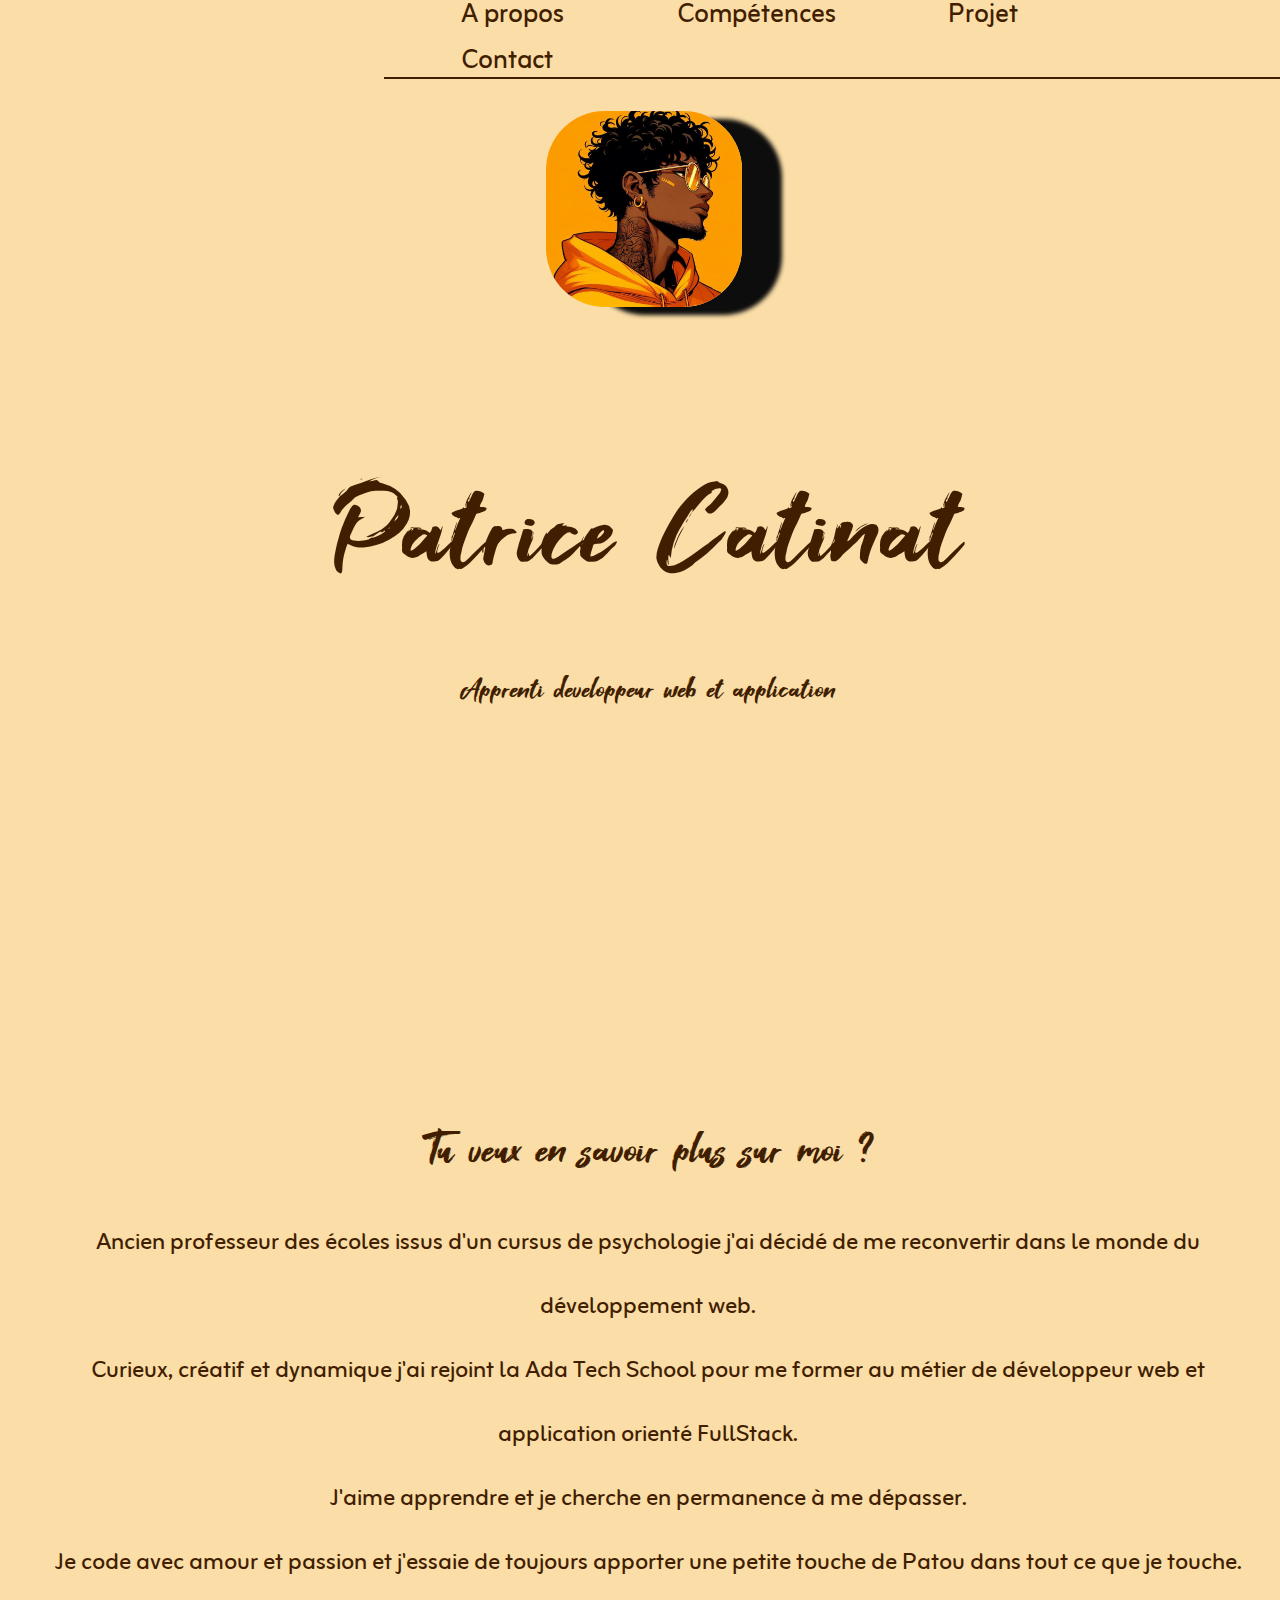
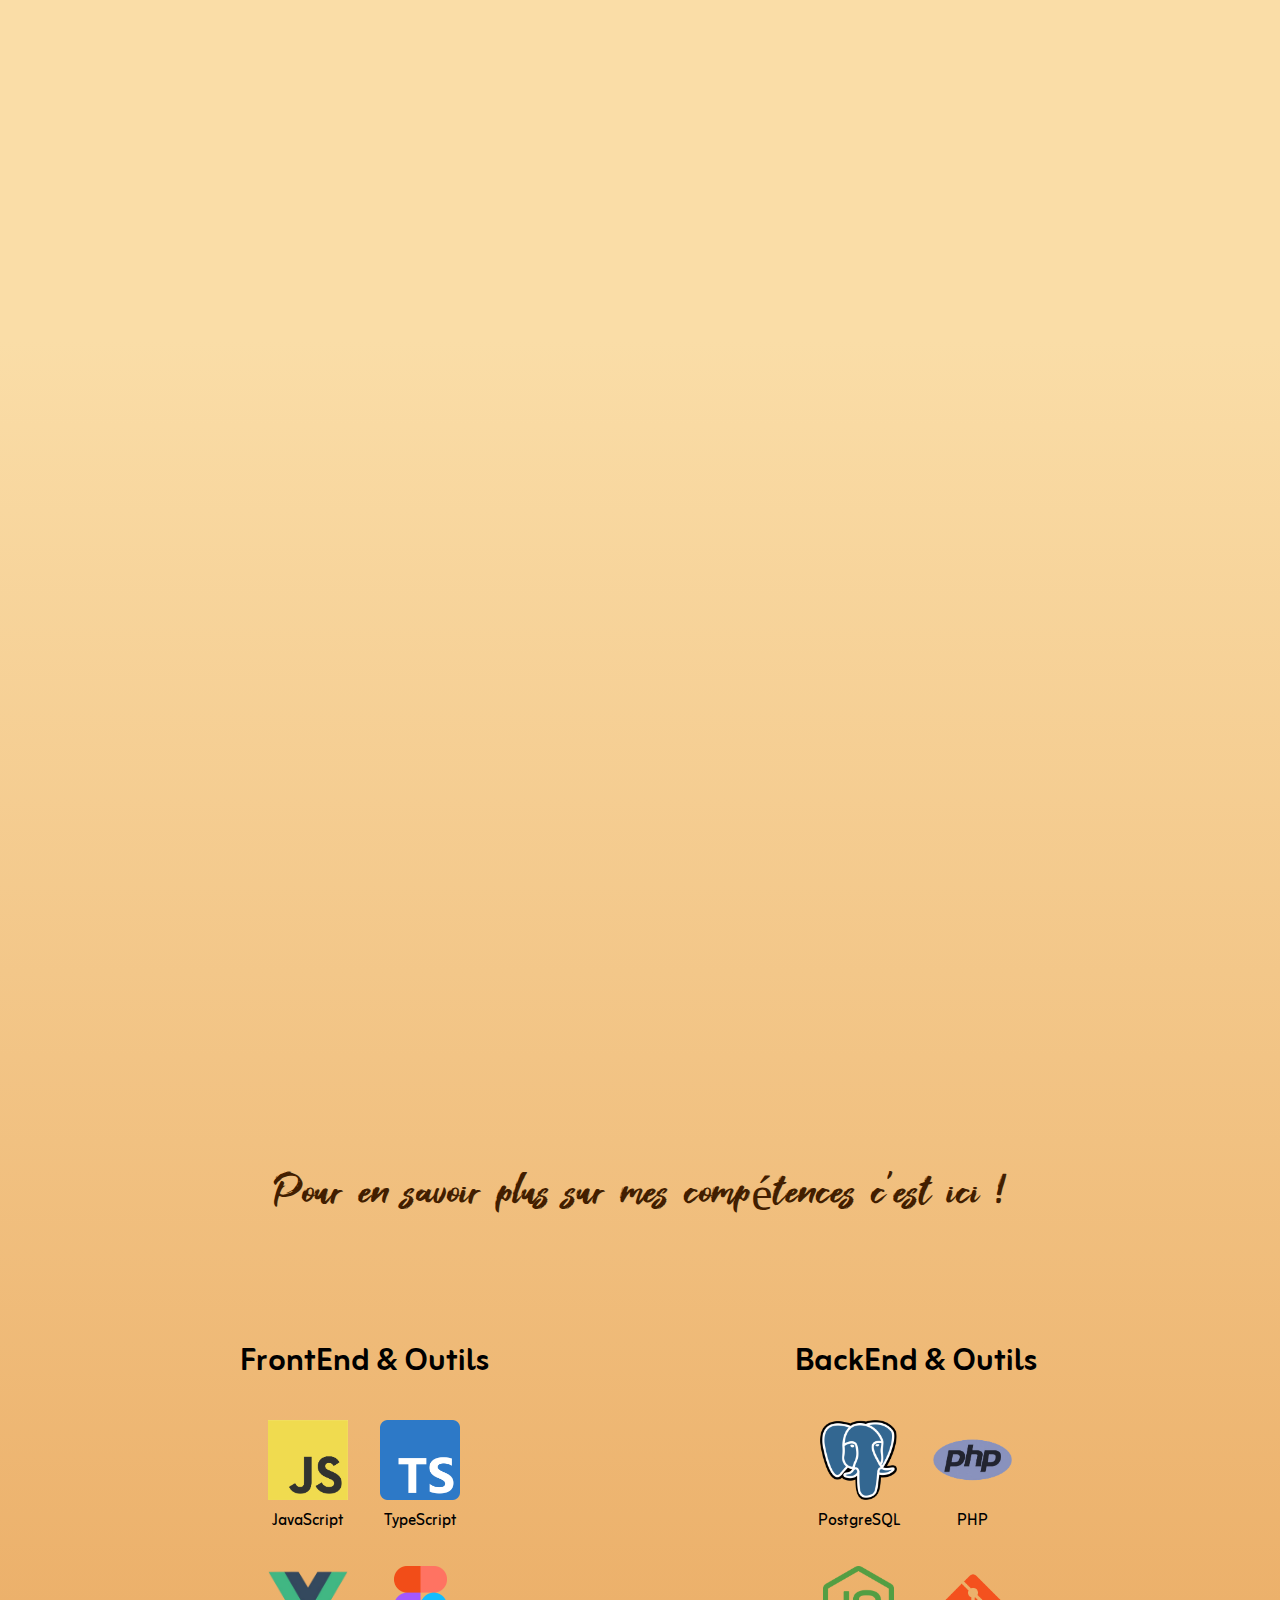
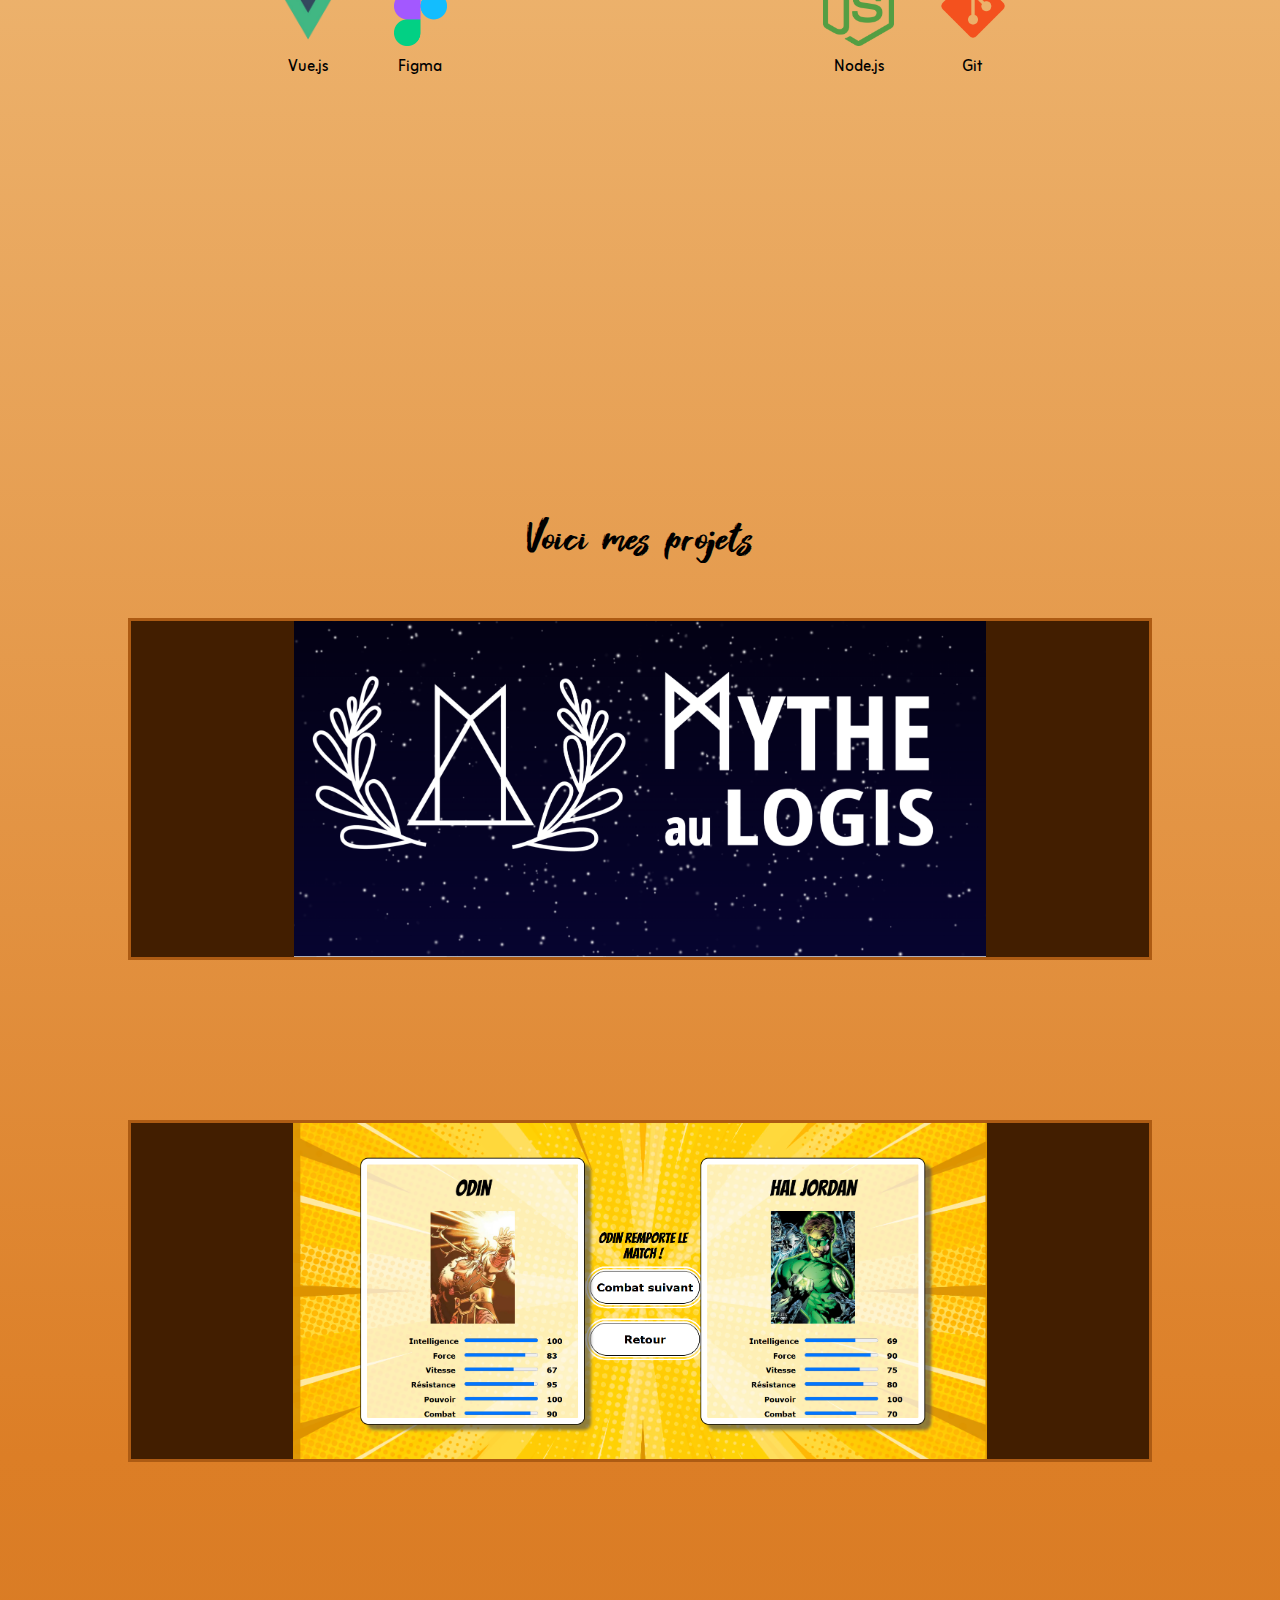
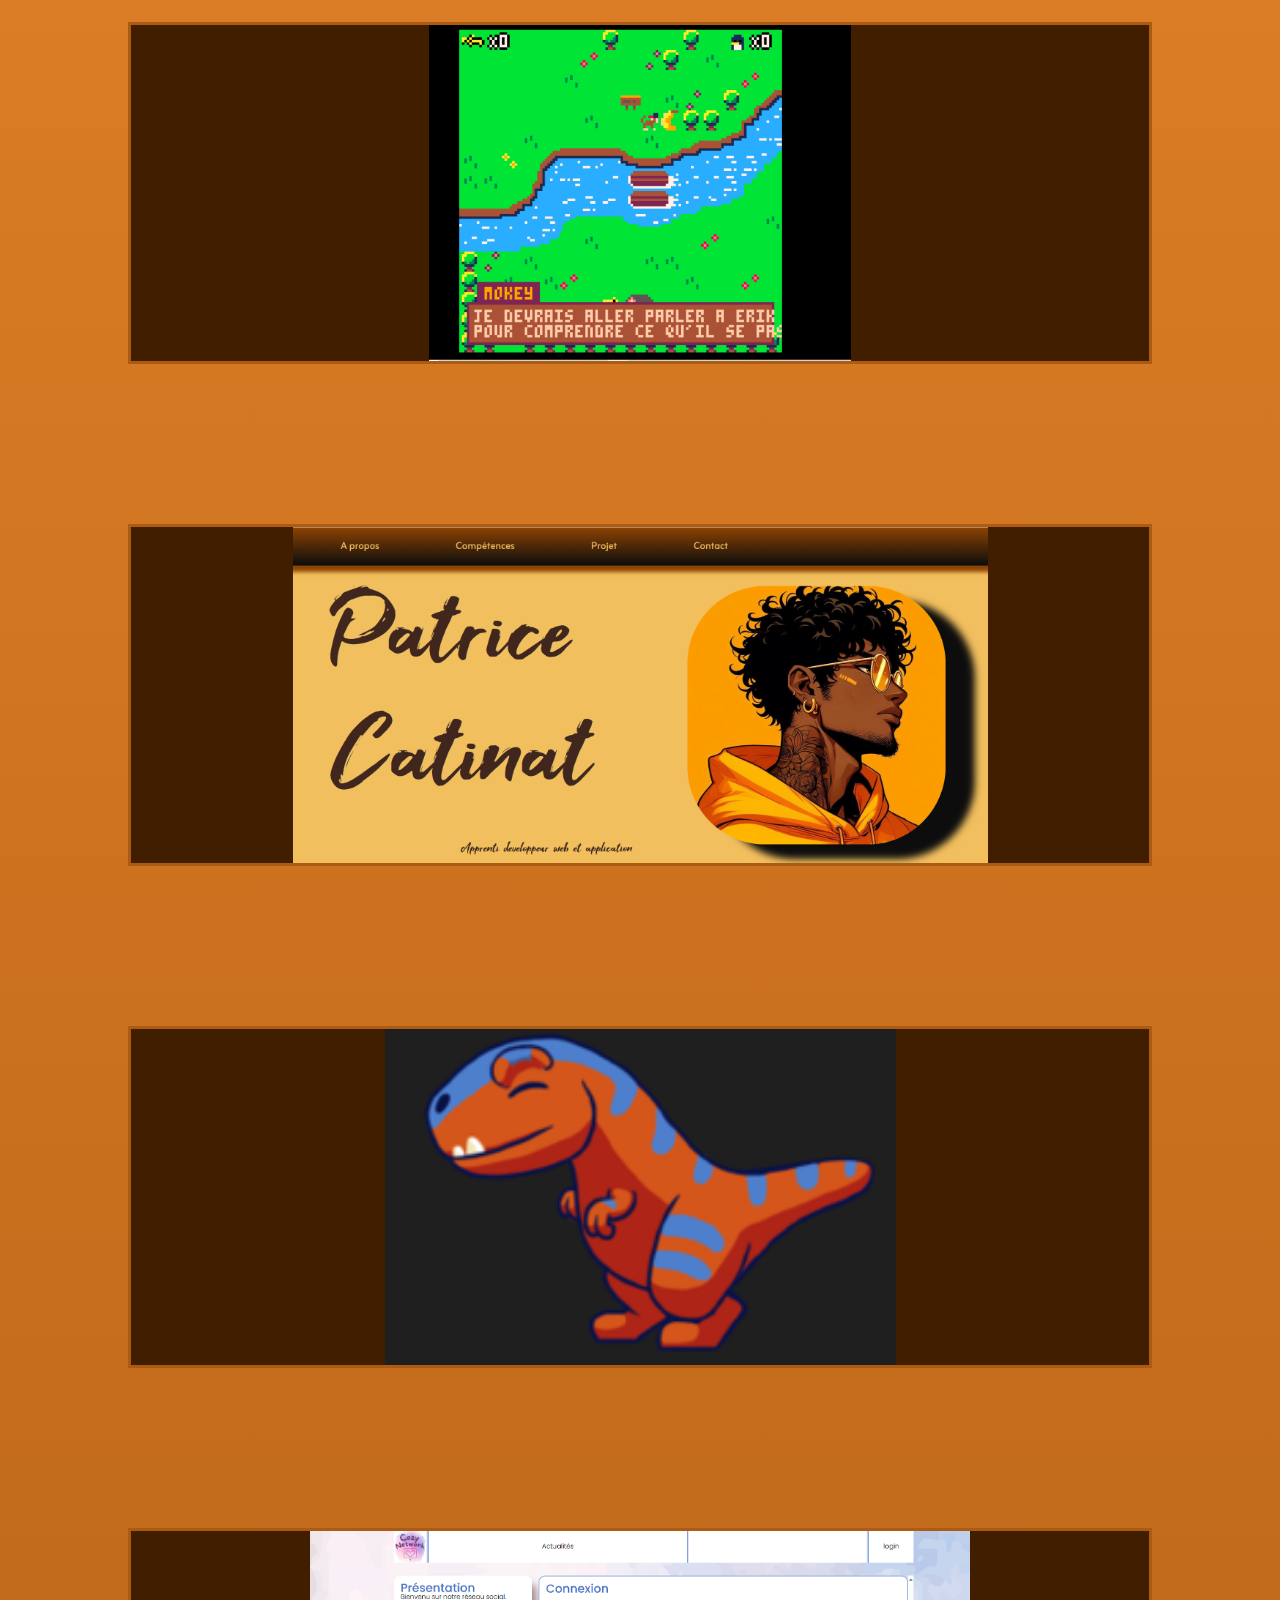
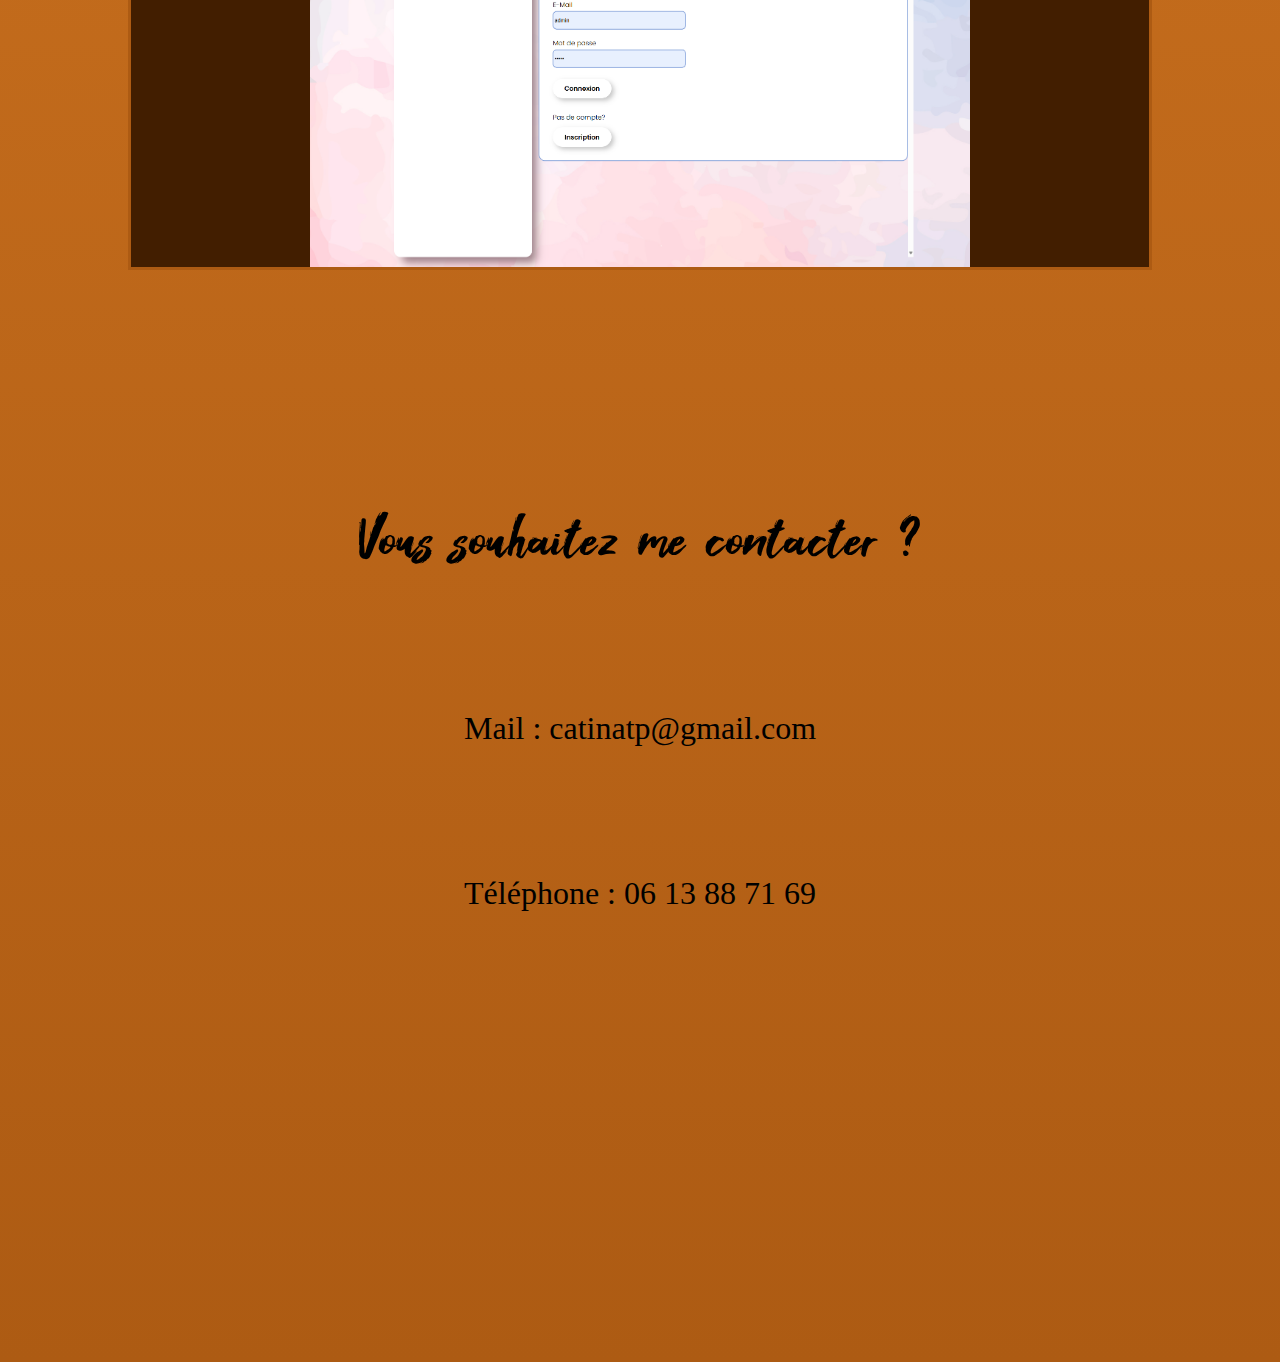
==== commit 8a86749b: "fix(.projet_stack img) harmonisation de la tailles des images des stack dans les sections projets" ====
--- a/index.html
+++ b/index.html
@@ -124,8 +124,7 @@
                 </div>
               </div>
               <p class="tooltip">
-                Apprentissage progressif de TypeScript • Intérêt marqué pour l’UI/UX et les animations dynamiques.
-              </p>
+                En pleine formation sur TypeScript, avec une passion grandissante pour l’UI/UX et les animations. J'aime créer des interfaces vivante et engageantes  </p>
             </div>
         
 
@@ -150,8 +149,8 @@
                     </div>
                 </div>
                 <p class="tooltip">
-                    Expérience variée (MySQL, MongoDB, PostgreSQL) • Transition en cours de Express vers Nest ou Fastify.
-                  </p>
+                    Après avoir exploré MySQL et MongoDB, j’ai trouvé mon équilibre avec PostgreSQL pour ses relations claires et sa rigueur.
+                    Je suis en transition d’Express vers un framework plus structuré : probablement Nest ou Fastify selon !</p>
             </div>
         </div>
     </div>
--- a/asset/css/pf.css
+++ b/asset/css/pf.css
@@ -380,7 +380,7 @@
     width: 100%;
     height : 100%;
     z-index: -1;
-    background-color: aqua;
+    background-color: var(--secondary-dark-color);
     opacity: 1;
 }
 
@@ -391,33 +391,45 @@
 
 #Mythe_au_logis .bg_projet  {
     background-image: url(../../asset/img/mythe_au_logis.png);
-    background-size: cover ;
+    background-size: contain;
+    background-repeat: no-repeat;
+    background-position: center;
 }
 
 
 #superhero_api .bg_projet {
     background-image: url(../../asset/img/SuperHeroAPI.PNG);
-    background-size: cover;
+    background-size: contain;
+    background-repeat: no-repeat;
+    background-position: center;
 }
 
 #mokey_adventure .bg_projet {
     background-image: url(../../asset/img/MonkeyAdventure.PNG);
-    background-size: cover;
+    background-size: contain;
+    background-repeat: no-repeat;
+    background-position: center;
 }
 
 #portfolio .bg_projet {
     background-image: url(../../asset/img/portefolio.PNG);
-    background-size: cover;
+    background-size: contain;
+    background-repeat: no-repeat;
+    background-position: center;
 }
 
 #Dicosaurus .bg_projet {
     background-image: url(../../asset/img/dino_neutral3.PNG);
-    background-size: cover;
+    background-size: contain;
+    background-repeat: no-repeat;
+    background-position: center;
 }
 
 #cozyNetwork .bg_projet {
     background-image: url(../../asset/img/cozynetwork\ preview.png);
-    background-size: cover;
+    background-size: contain;
+    background-repeat: no-repeat;
+    background-position: center;
 }
 
 .project_name {
@@ -594,6 +606,13 @@
       .competence_block {
         width: 100%;
         max-width: none;
+      }
+      .projet_stack {
+        animation: none;
+      }
+      .projet_stack img {
+        height: 60px;
+        width: 60px;
       }
 
     
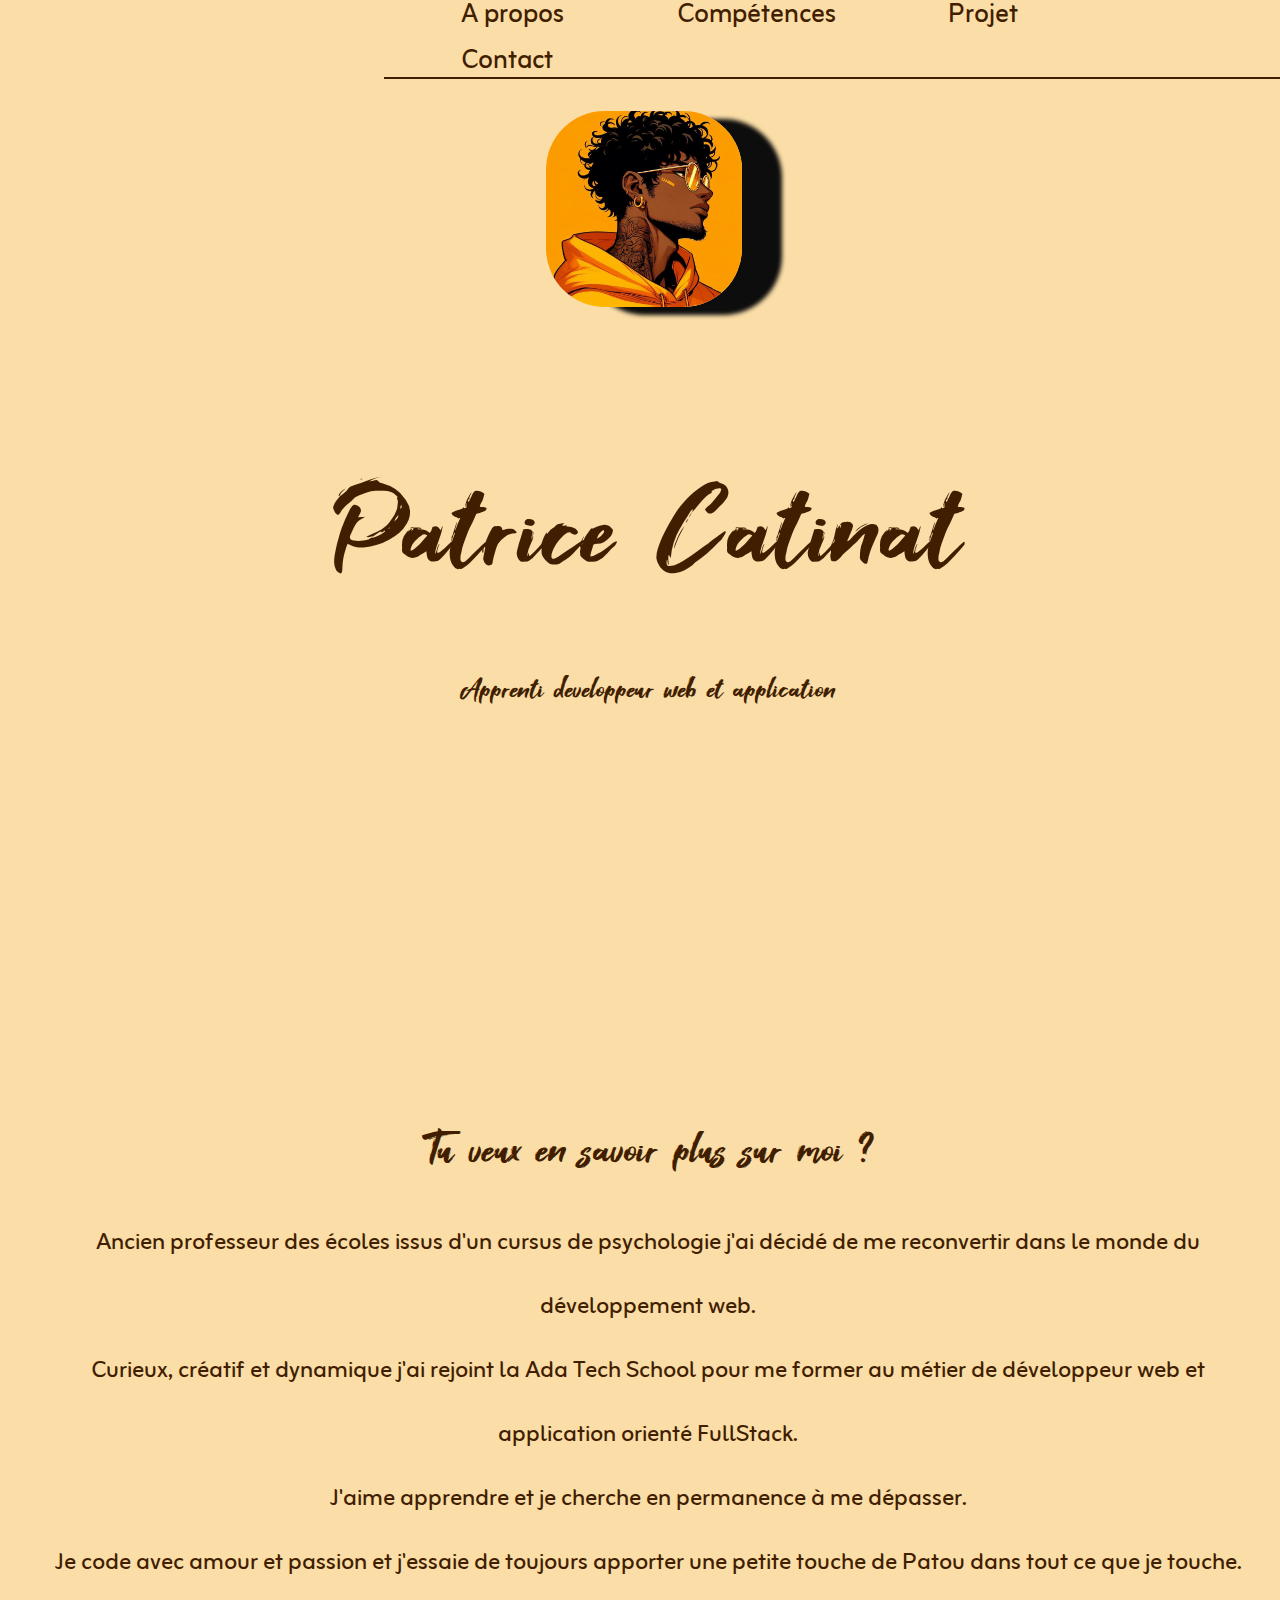
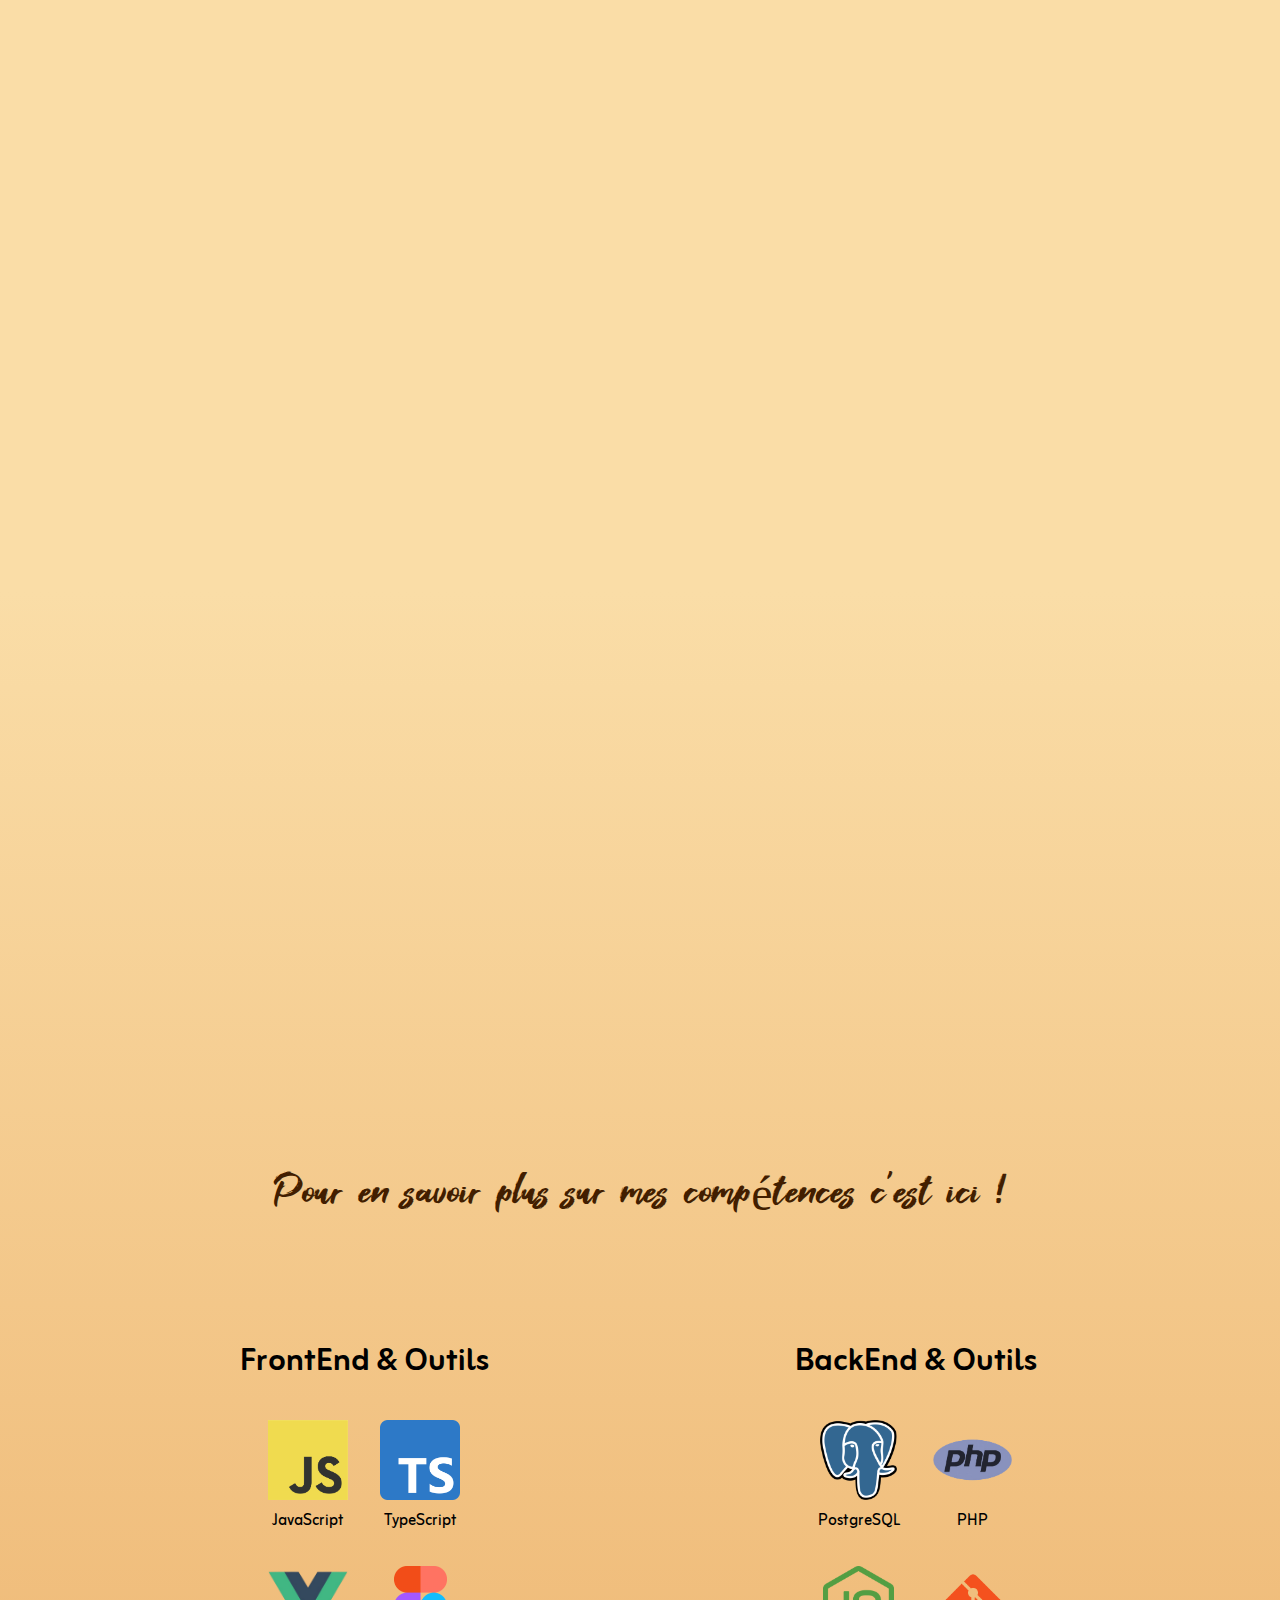
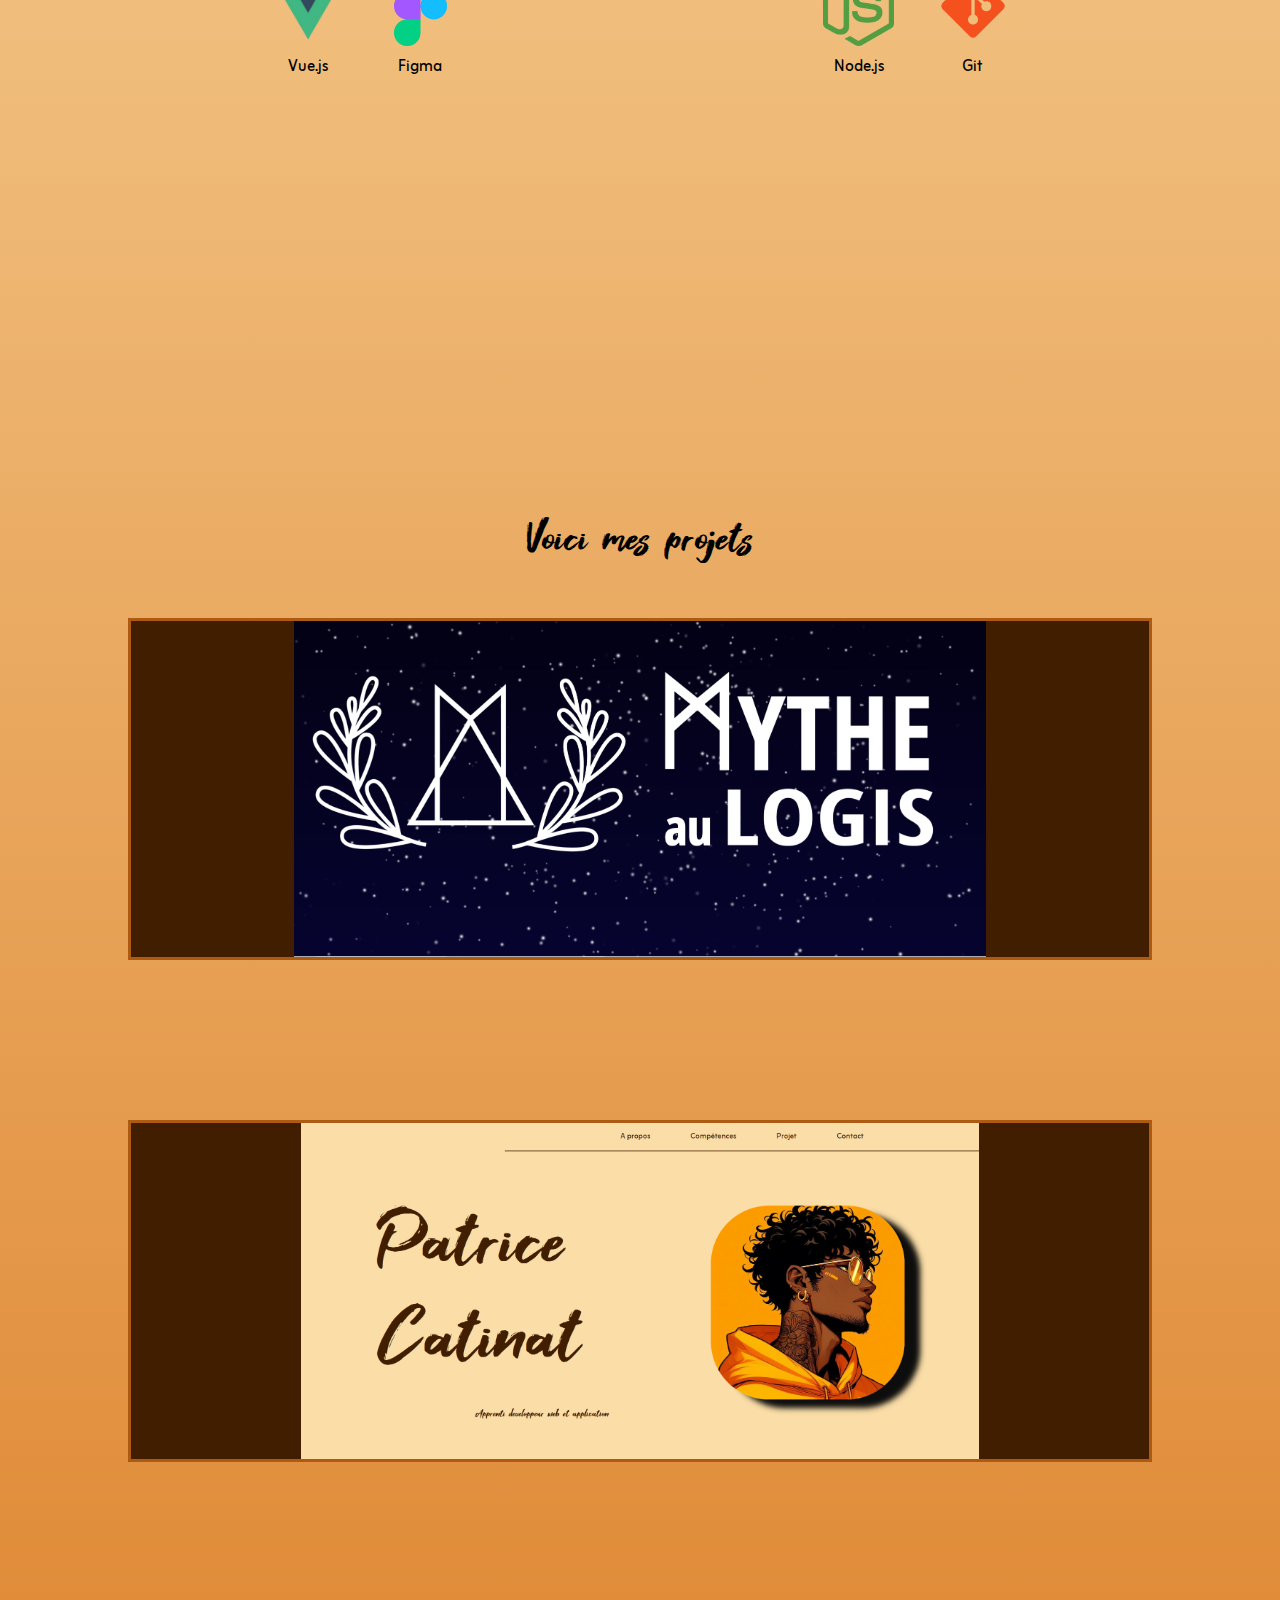
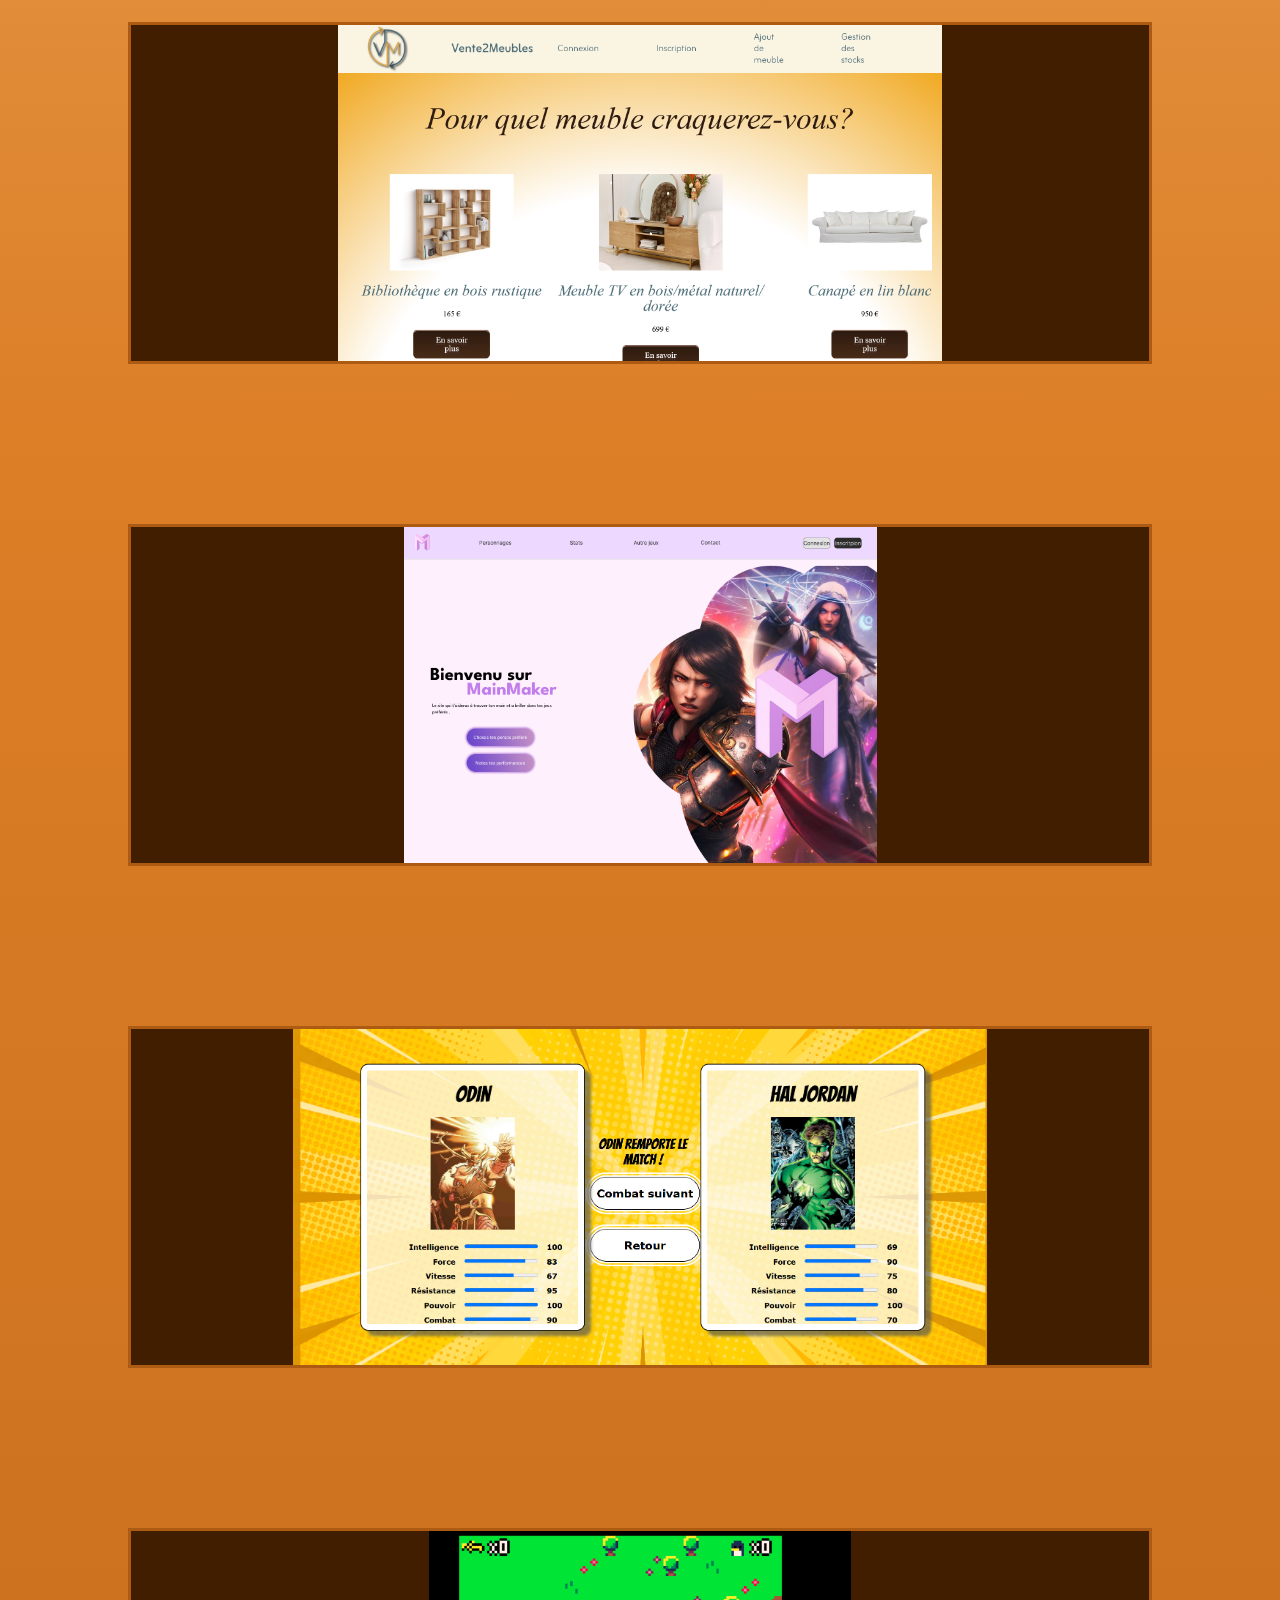
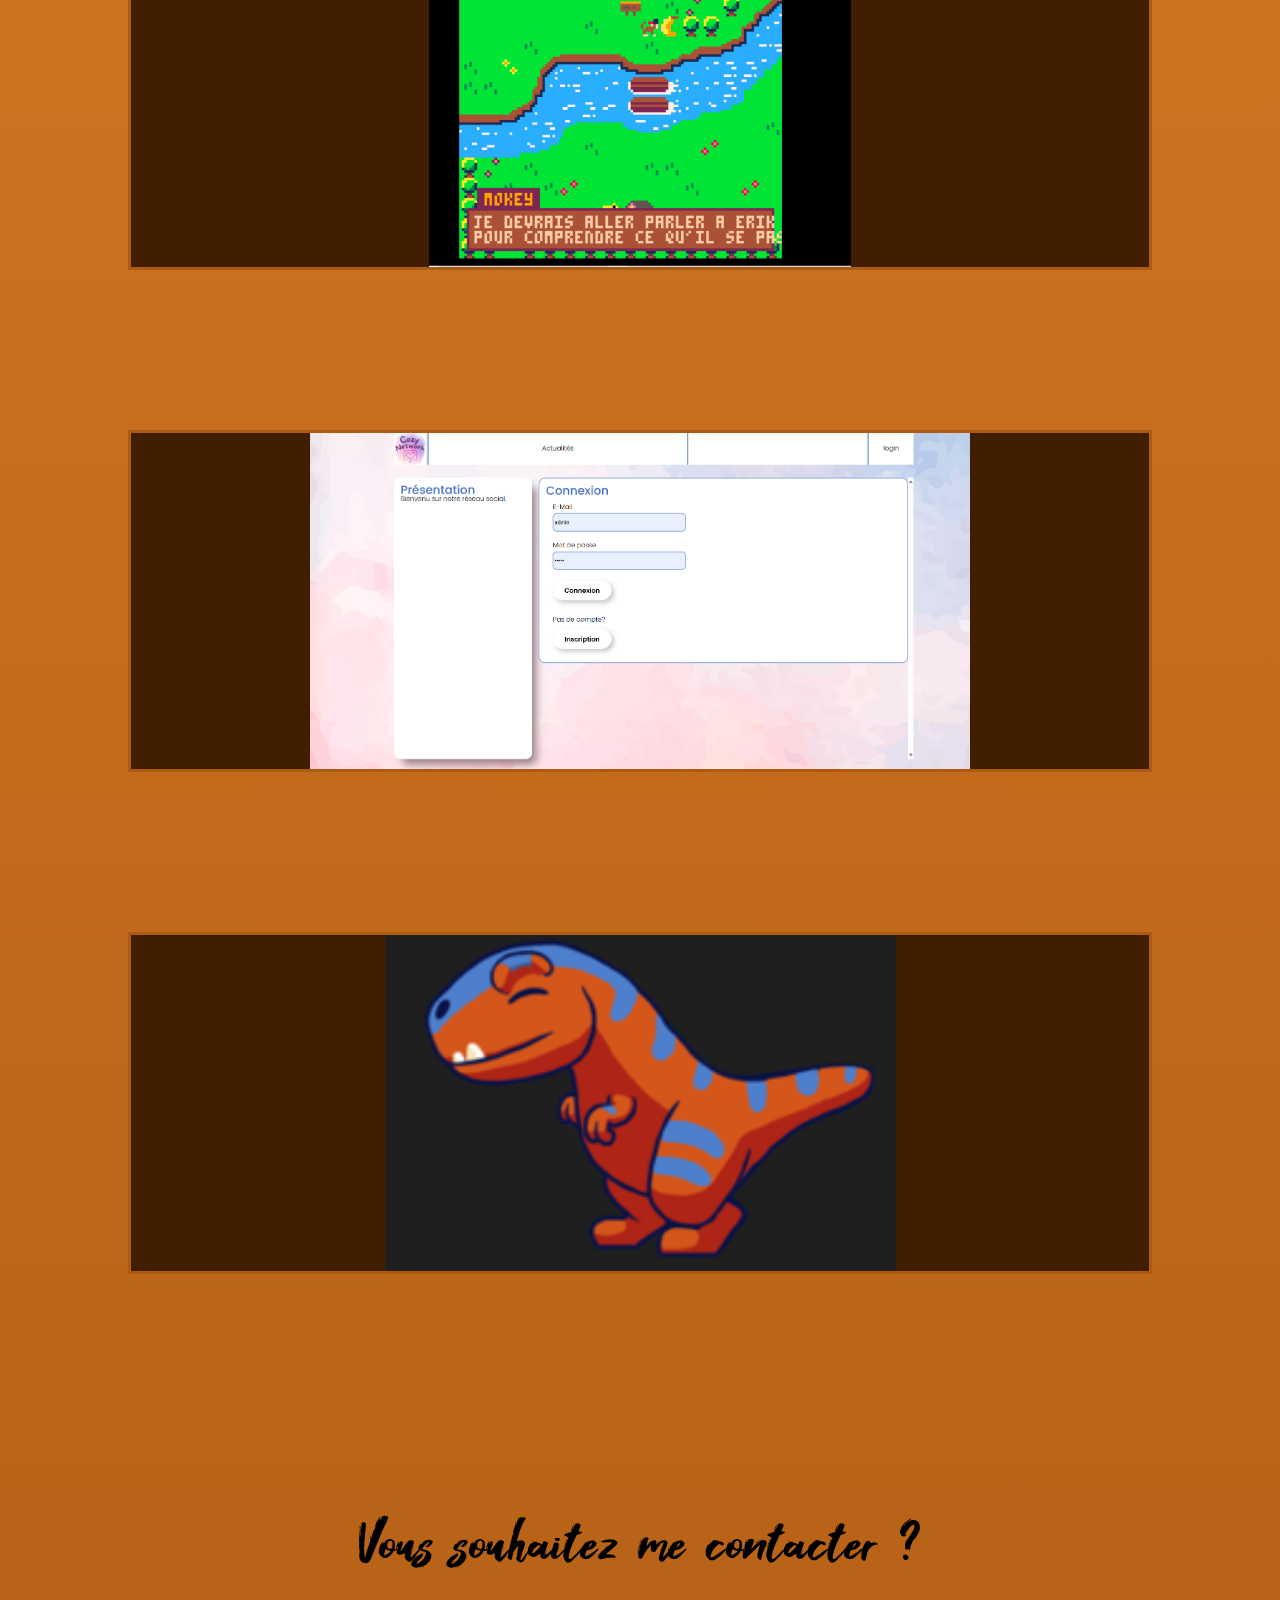
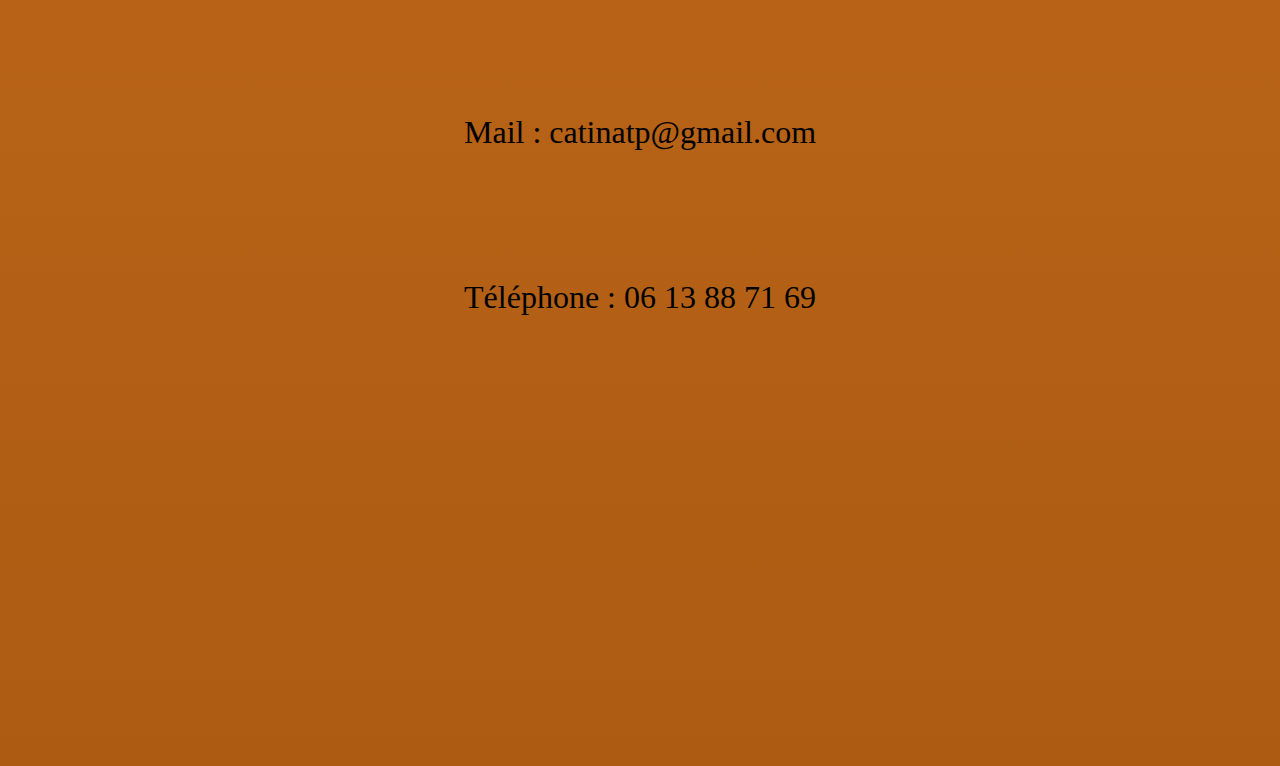
==== commit 11726797: "feat(projet) : ajout de projet supplémentaires MainMaker et Vente2Meuble" ====
--- a/index.html
+++ b/index.html
@@ -189,6 +189,57 @@
                     
                 </div>
             </div>
+
+            <div class="projectlistcontainer" id="portfolio">
+                <div class="bg_projet"></div>
+                <div class="project_name" >
+                    <div class="projet_presentation">
+                        <h2>Portfolio</h2>
+                        <p class="txt">C'est là où nous somme actuellement, un site qui te montre qui je suis et une partie de mes projets </p>
+                        <button>Visiter de nouveau </button>
+                    </div>
+                    <div class = "projet_stack">
+                        <img src ="asset/img/logo techno/html.png">
+                        <img src="asset/img/logo techno/css.png">
+                        <img src="asset\img\logo techno/JS.png">
+                    </div>
+                </div>
+            </div>
+
+            <div class="projectlistcontainer" id="Vente2Meuble">
+                <div class="bg_projet"></div>
+                <div class="project_name" >
+                    <div class="projet_presentation">
+                        <h2>Vente2Meuble</h2>
+                        <p class="txt"> Site vitrine de e-commerce de meubles d'occasion </p>
+                        <button> <a href="https://github.com/Patrice976/Vente2Meuble">Voir le github</a></button>
+                    </div>
+                    <div class = "projet_stack">
+                        <img src ="asset/img/logo techno/vuejs.png">
+                        <img src="asset/img/logo techno/symfony.png">
+                    </div>
+                </div>
+            </div>
+
+            <div class="projectlistcontainer" id="MainMaker">
+                <div class="bg_projet"></div>
+                <div class="project_name" >
+                    <div class="projet_presentation">
+                        <h2>MainMaker</h2>
+                        <p class="txt">Application web qui aide les joueurs à trouver leur "main" selon leurs goûts et performances.
+                            D'abord conçu pour Smite 2, le projet vise d'autres jeux à terme.
+                            
+                             </p>
+                        <button> <a href ="https://github.com/Patrice976/MainMakerFullStack" target="_blank">Voir le github</a> </button>
+                    </div>
+                    <div class = "projet_stack">
+                        <img src ="asset/img/logo techno/vuejs.png">
+                        <img src="asset/img/logo techno/Typescript.png">
+                        <img src="asset/img/logo techno/node-js.png">
+                    </div>
+                </div>
+            </div>
+
             
             <div class="projectlistcontainer" id="superhero_api">
                 <div class="bg_projet"></div>
@@ -225,22 +276,23 @@
                 </div>
             </div>
 
-            <div class="projectlistcontainer" id="portfolio">
-                <div class="bg_projet"></div>
-                <div class="project_name" >
-                    <div class="projet_presentation">
-                        <h2>Portfolio</h2>
-                        <p class="txt">C'est là où nous somme actuellement, un site qui te montre qui je suis et une partie de mes projets </p>
-                        <button>Visiter de nouveau </button>
-                    </div>
-                    <div class = "projet_stack">
-                        <img src ="asset/img/logo techno/html.png">
-                        <img src="asset/img/logo techno/css.png">
-                        <img src="asset\img\logo techno/JS.png">
-                    </div>
-                </div>
-            </div>
-
+            <div class="projectlistcontainer" id="cozyNetwork">
+                <div class="bg_projet"></div>
+                <div class="project_name" >
+                    <div class="projet_presentation">
+                        <h2>Cozy Network</h2>
+                        <p class="txt">Maintenance et amélioration d'un site type réseau sociale </p>
+                        <button> <a href ="https://github.com/Patrice976/socialNetworkPHP" target="_blank">Voir le github</a> </button>
+                    </div>
+                    <div class = "projet_stack">
+                        <img src ="asset/img/logo techno/html.png">
+                        <img src="asset/img/logo techno/css.png">
+                        <img src="asset/img/logo techno/php logo.png">
+                    </div>
+                </div>
+            </div>
+
+            
             <div class="projectlistcontainer" id="Dicosaurus">
                 <div class="bg_projet"></div>
                 <div class="project_name" >
@@ -258,21 +310,9 @@
             </div>
 
 
-            <div class="projectlistcontainer" id="cozyNetwork">
-                <div class="bg_projet"></div>
-                <div class="project_name" >
-                    <div class="projet_presentation">
-                        <h2>Cozy Network</h2>
-                        <p class="txt">Maintenance et amélioration d'un site type réseau sociale </p>
-                        <button> <a href ="https://github.com/Patrice976/socialNetworkPHP" target="_blank">Voir le github</a> </button>
-                    </div>
-                    <div class = "projet_stack">
-                        <img src ="asset/img/logo techno/html.png">
-                        <img src="asset/img/logo techno/css.png">
-                        <img src="asset/img/logo techno/php logo.png">
-                    </div>
-                </div>
-            </div>
+            
+
+            
 
 
             
--- a/asset/css/pf.css
+++ b/asset/css/pf.css
@@ -432,6 +432,20 @@
     background-position: center;
 }
 
+#Vente2Meuble .bg_projet {
+    background-image: url(../../asset/img/Vente2Meuble.png);
+    background-size: contain;
+    background-repeat: no-repeat;
+    background-position: center;
+}
+
+#MainMaker .bg_projet {
+    background-image: url(../../asset/img/mainMaker.png);
+    background-size: contain;
+    background-repeat: no-repeat;
+    background-position: center;
+}
+
 .project_name {
    display : flex;
    align-items: baseline;
@@ -449,14 +463,15 @@
     z-index : 1;
     display: flex;
     flex-direction: column;
+    gap: 1em;
     animation : 1.75s ease-in-out  forwards showstacks, 2s ease-in-out  forwards apparition;
     width: 100%; 
       
 }
 .projet_stack img {
 
-    height: 35%;
-    width : 35%;
+    height: 30%;
+    width : 30%;
 
 }
 .work_in_progress {
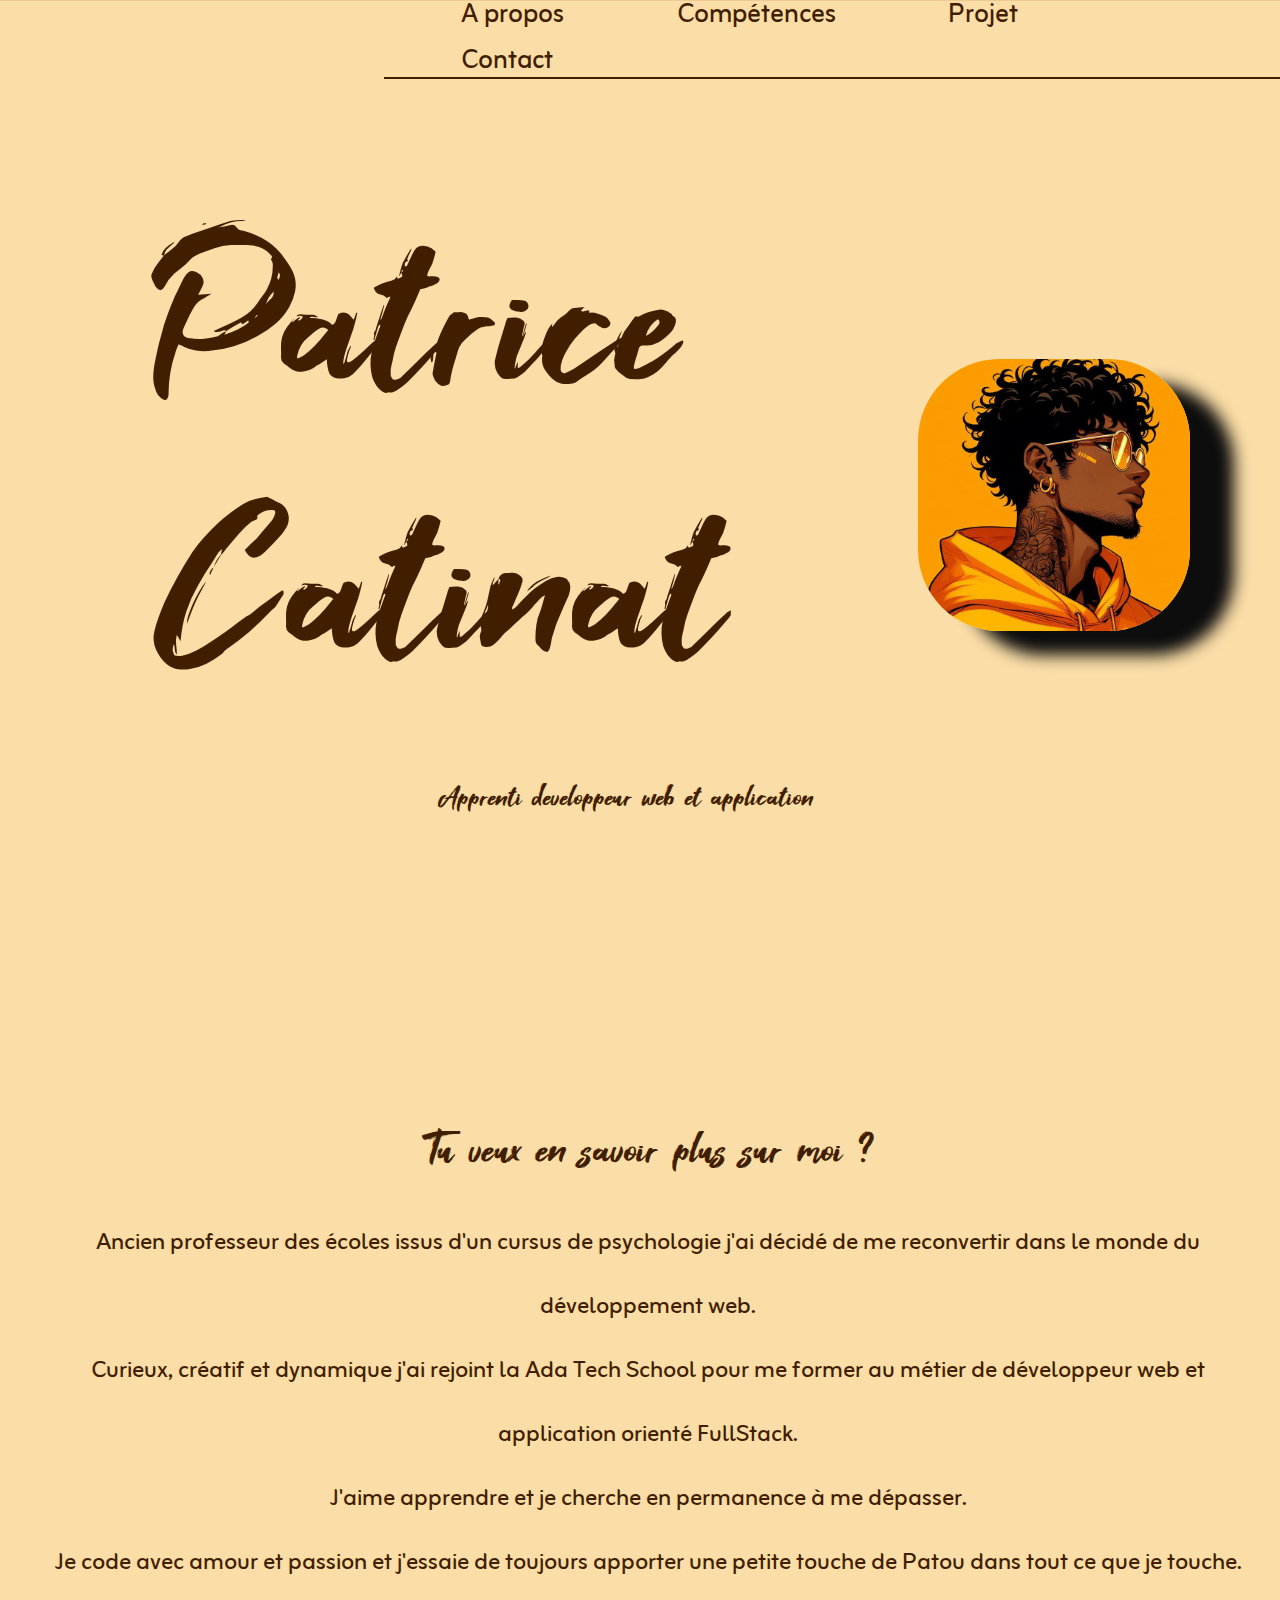
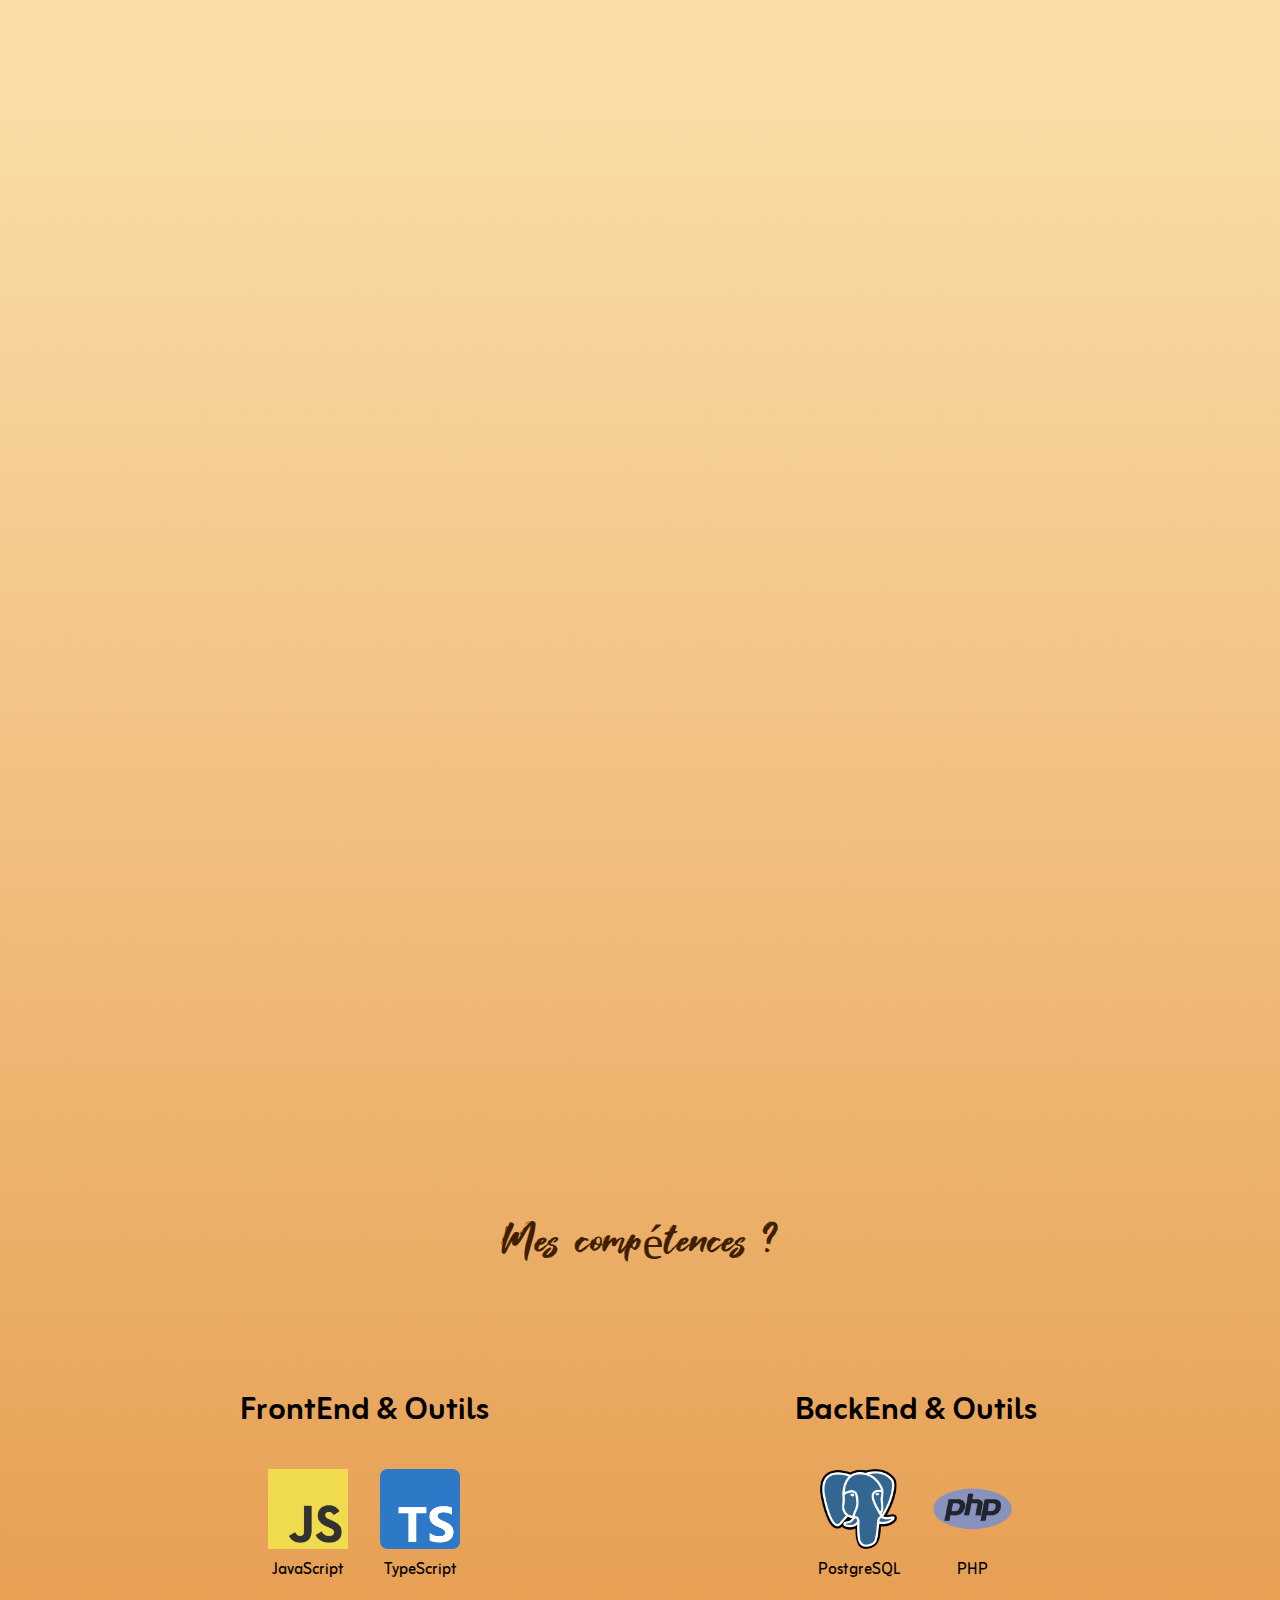
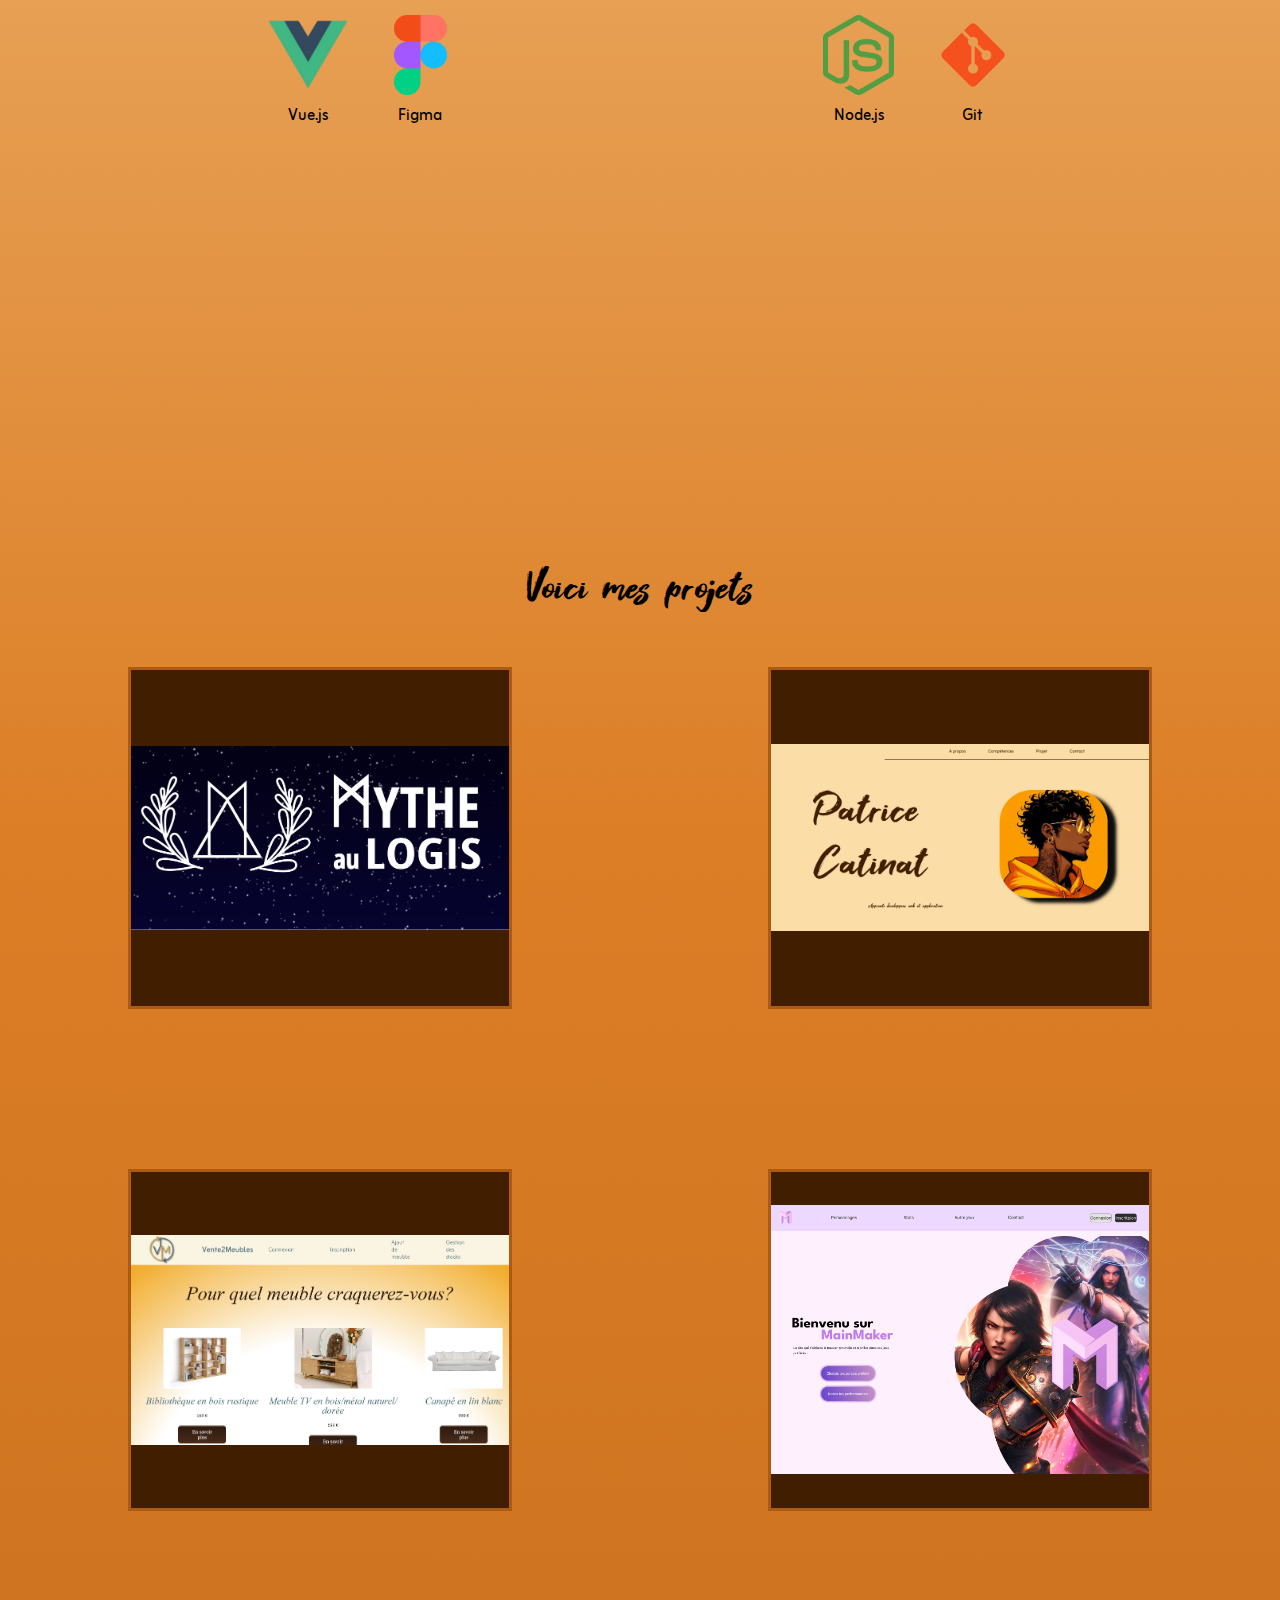
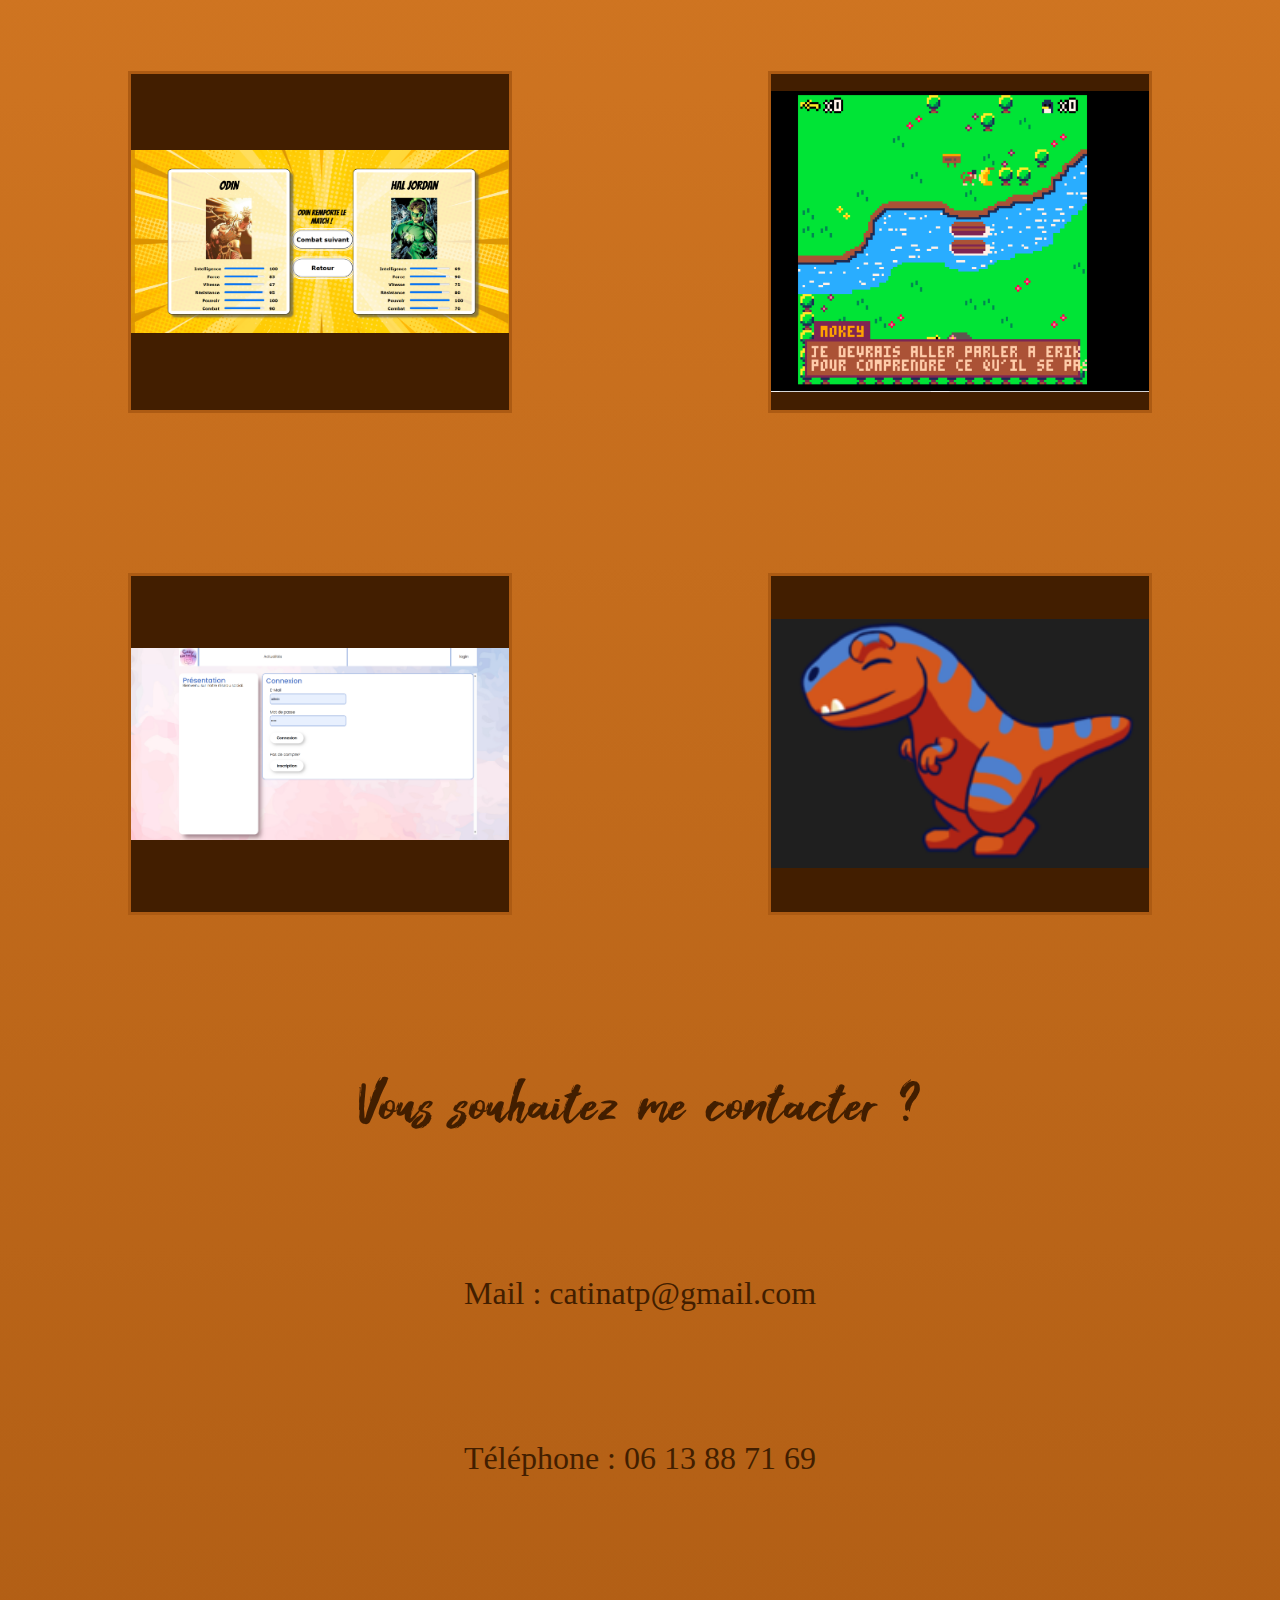
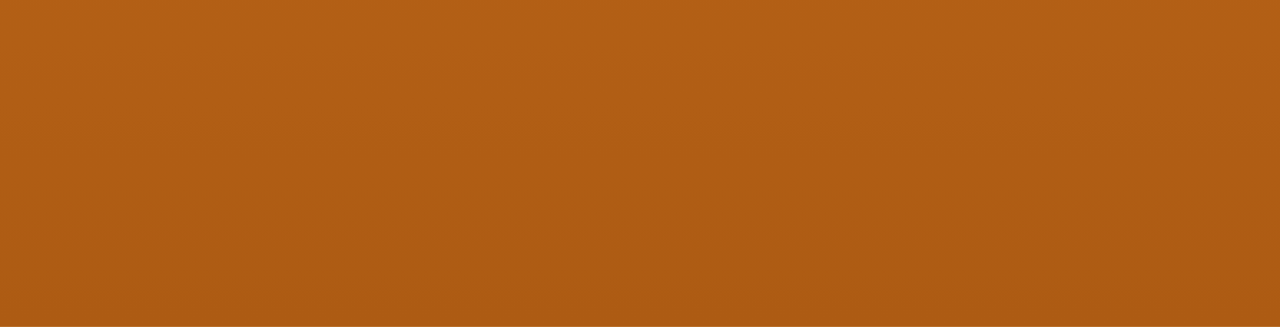
==== commit 227a08f3: "fix(porjectlistcontainer) : élément enfant contenue proprement en version mobile" ====
--- a/index.html
+++ b/index.html
@@ -65,7 +65,7 @@
         </div>
 
         <div>
-            <h2 class="section-title reveal">Des passions ? Bien sûr ! </h2>
+            <h2 class="section-title reveal">Mes passions ? </h2>
                 <div class="activities">
 
                     <div class="passions reveal" id="volley">
@@ -98,7 +98,7 @@
     
     <section class="div3" id ="competences">
         <div>
-        <h2 class="section-title">Pour en savoir plus sur mes compétences c'est ici ! </h2>
+        <h2 class="section-title">Mes compétences ? </h2>
 
         <div class="competences_container">
 
@@ -218,6 +218,7 @@
                         <img src ="asset/img/logo techno/vuejs.png">
                         <img src="asset/img/logo techno/symfony.png">
                     </div>
+                    
                 </div>
             </div>
 
@@ -237,6 +238,10 @@
                         <img src="asset/img/logo techno/Typescript.png">
                         <img src="asset/img/logo techno/node-js.png">
                     </div>
+                    <div class="work_in_progress">
+                        <img >
+                        <p class="txt"> En cours...</p>
+                    </div>
                 </div>
             </div>
 
--- a/asset/css/pf.css
+++ b/asset/css/pf.css
@@ -22,6 +22,7 @@
     font-weight: 400;
     font-style: normal;
     text-align: center;
+    
 }
 
 
@@ -70,7 +71,6 @@
     opacity: 0;
     transform: translateY(40px);
     transition: opacity 1s ease-out, transform 1s ease-out;
-    will-change: opacity, transform;
   }
   
   .reveal.visible {
@@ -312,7 +312,6 @@
     max-height: 0;
     opacity: 0;
     transition: max-height 0.5s ease, opacity 0.5s ease;
-    cursor: pointer;
   }
   
   /* On affiche partiellement au hover */
@@ -361,11 +360,14 @@
     justify-items: center;
     align-items: center;
     border: solid var(--main-color);
-    width: 80%;
-    height: 38dvh;
+    width: 60%;
+    height: auto;
     margin : auto ; 
     justify-content: center;
     box-sizing: border-box;
+    min-height: 38dvh;
+    
+
 }
 
 .projet_presentation {
@@ -470,8 +472,8 @@
 }
 .projet_stack img {
 
-    height: 30%;
-    width : 30%;
+    height: 50%;
+    width : 50%;
 
 }
 .work_in_progress {
@@ -530,9 +532,41 @@
 
 }
 
+.projet_presentation button {
+    color: var(--secondary-dark-color);
+    border: 2px solid var(--police-color);
+    border-radius: 8px;
+    padding: 0.6em 1.5em;
+    font-size: 1em;
+    font-family: 'Zain', sans-serif;
+    cursor: pointer;
+    position: relative;
+    overflow: hidden;
+    transition: all 0.3s ease-in-out;
+    z-index: 1;
+    background: linear-gradient(-45deg, var(--lightest-color), var(--secondary-light-color),var(--main-color));
+    background-size: 400% 400%;
+    animation: none;
+    transition: all 0.5s ease;
+      }
+      
+    .projet_presentation button:hover {
+    animation: gradientFlow 3s ease infinite;
+    transform: scale(1.05);
+    color: white;
+      }
+      
+    @keyframes gradientFlow {
+    0% { background-position: 0% 50%; }
+    50% { background-position: 100% 50%; }
+    100% { background-position: 0% 50%; }
+      }
+
 .work_in_progress .txt {
     color : var(--police-color)
 }
+
+z
 
 .div5 {
     color: var(--police-color);
@@ -596,6 +630,24 @@
         justify-content: center;
         align-items: center;
     }
+    .div1 h1 {
+        font-size: 4em;
+    }
+    .div1 h2 {
+        font-size : 1.5em
+    }
+    .contenu_a_propos{
+    margin-top : 0 ;
+    line-height: 2em;
+    margin-left: 1em;
+    margin-right: 1em;
+
+    }
+    .txt {
+        font-size: 1em;
+
+    }
+    
       .passions {
         flex-direction: column; /* on garde la colonne pour l’image + texte */
         align-items: center;
@@ -629,11 +681,16 @@
         height: 60px;
         width: 60px;
       }
-
-    
-}
-
-@media (max-width : 1300px) {
+      .projet_presentation button {
+        padding: 0.8em 2em;
+        margin-bottom :2em;
+        font-size: 0.9em;
+      }
+
+    
+}
+
+@media (max-width : 1090px) {
     .landing_container {
         flex-direction: column-reverse;
         align-items: center;
@@ -679,11 +736,44 @@
         text-align: left;
         justify-content: flex-start;
     }
+    .work_in_progress {
+        display : none ;
+    }
    .allprojectlist {
     display: flex;
     flex-direction: column;
     gap: 10rem
    }
-
-
-}
+   .projectlistcontainer{
+    overflow: hidden;
+   }
+   .projet_presentation {
+    padding: 0;
+    max-width: 30ch; /* limite à 30 caractères visibles par ligne */
+    margin: 0 auto;
+   }
+   .projet_presentation h2 {
+    padding : 1em
+   }
+   .project_name {
+    display: flex;
+    flex-direction: column;
+    align-items: center;
+    justify-content: center;
+    gap: 1em;
+    
+   }
+   .projet_stack {
+    flex-direction: row;
+    justify-content: center;
+    gap : 3em;
+    margin-bottom: 0.5em;
+   }
+   .projet_stack  img {
+    height: 15%;
+    width : 15%
+   }
+
+
+
+}
